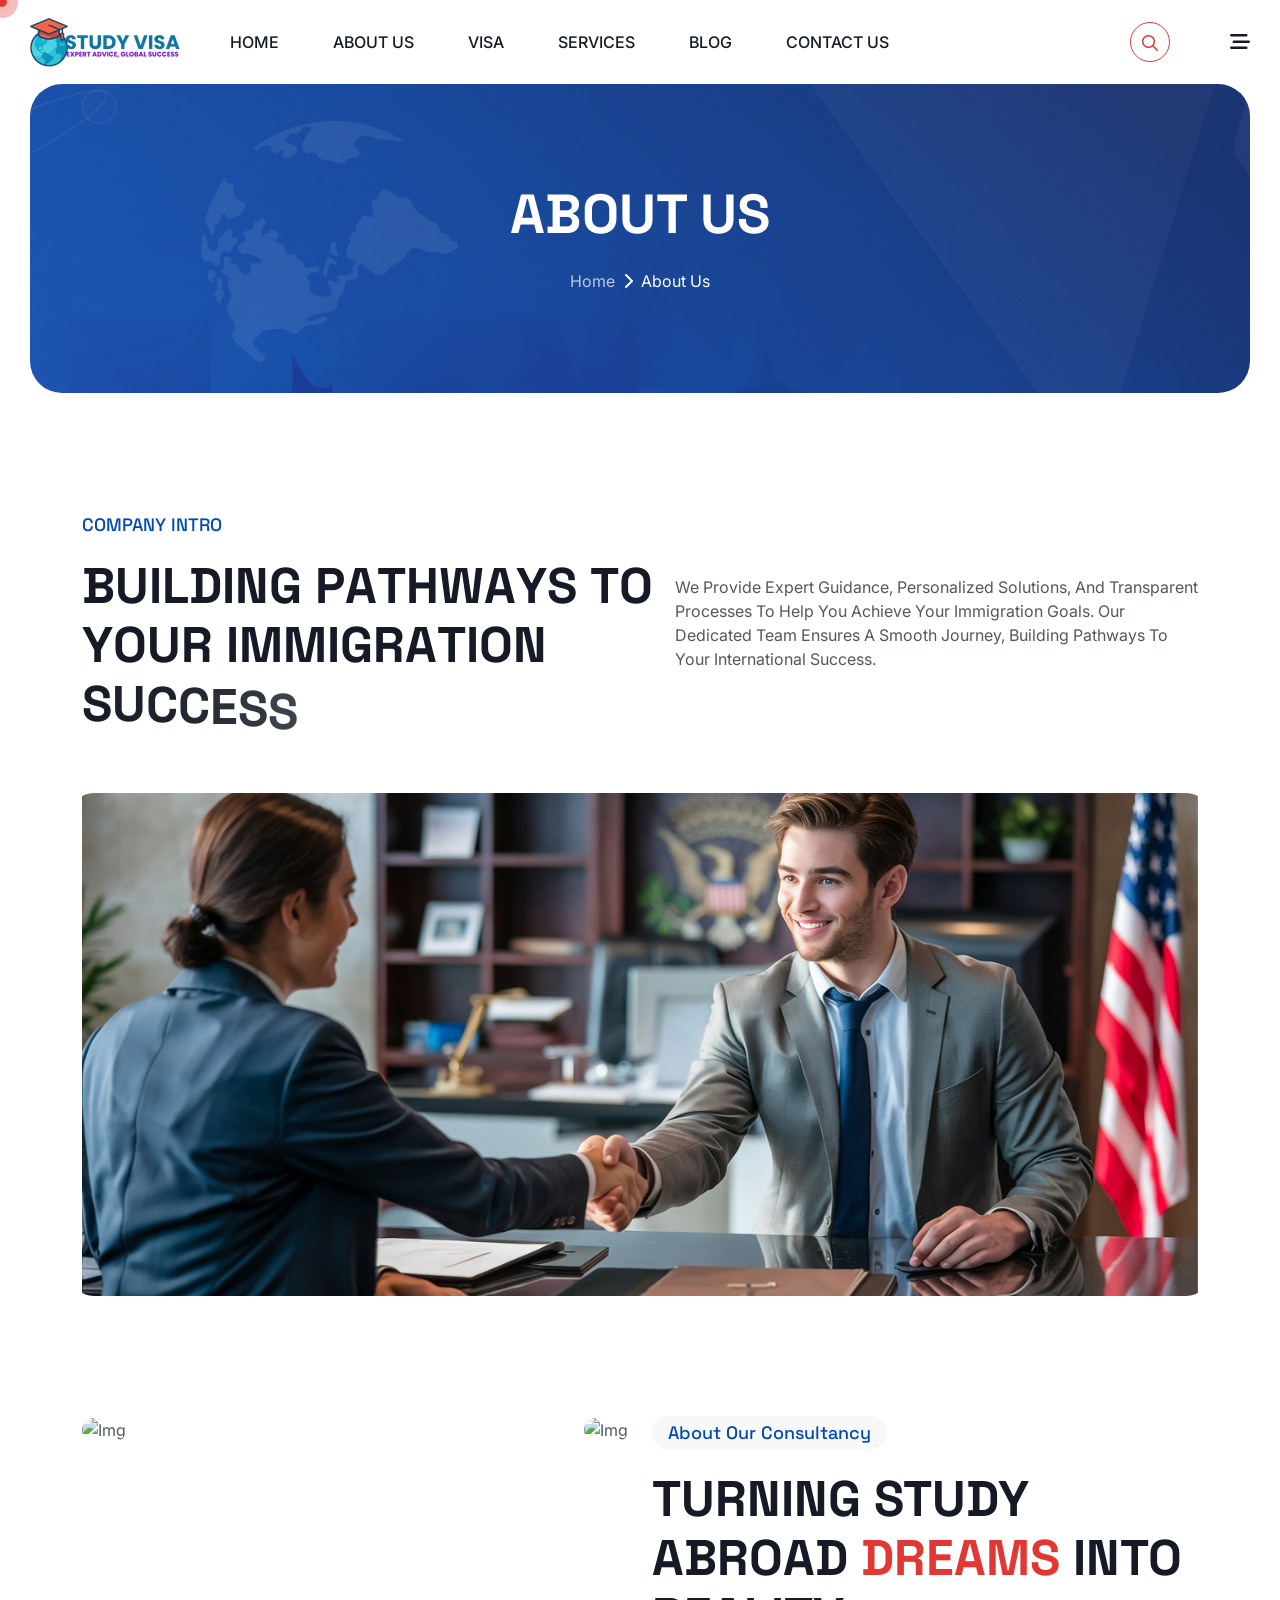
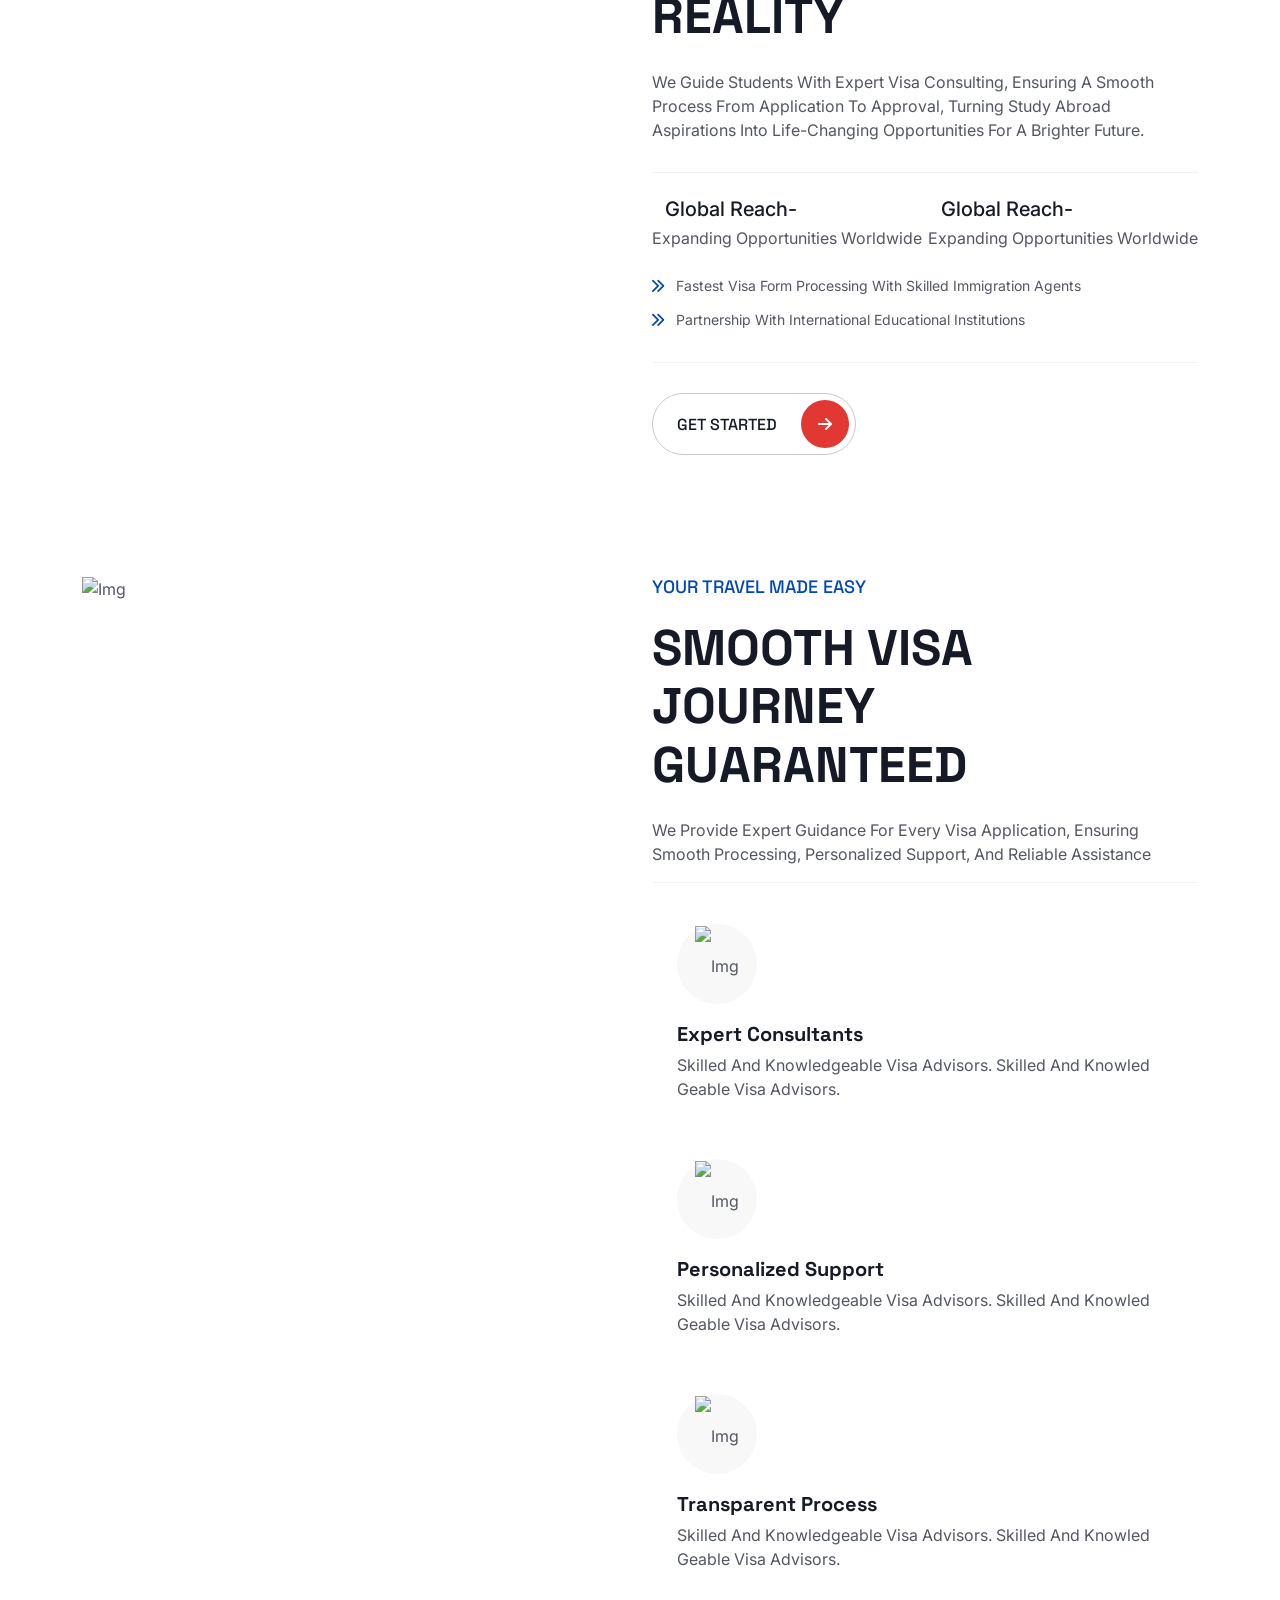
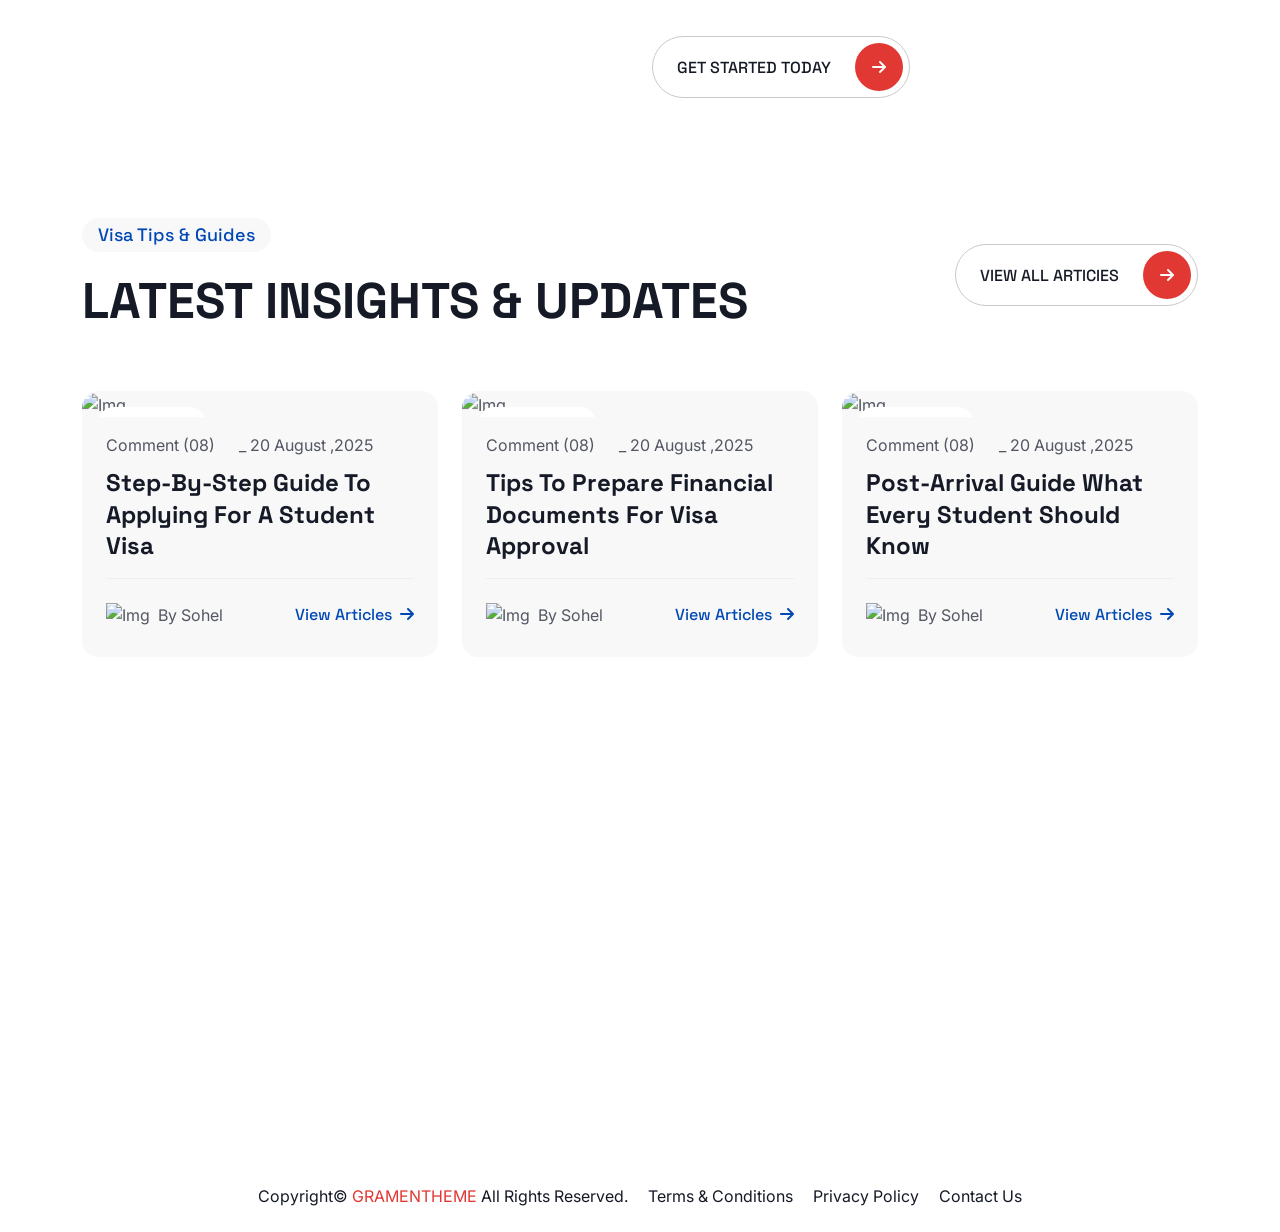
==== about.html @ 323dbd5e "Add files via upload" ====
<!DOCTYPE html>
<html lang="en">
    <!--<< Header Area >>-->
    
<head>
       <!-- ========== Meta Tags ========== -->
        <meta charset="UTF-8">
        <meta http-equiv="X-UA-Compatible" content="IE=edge">
        <meta name="viewport" content="width=device-width, initial-scale=1">
        <meta name="author" content="Gramentheme">
        <meta name="description" content="Visaway – Immigration & Visa Consulting HTML Template">
        <!-- ======== Page title ============ -->
        <title>StudyVisa – Immigration & Visa Consulting</title>
        <!--<< Favcion >>-->
         <link rel="shortcut icon" href="assets/img/favicon.png">
        <!--<< Bootstrap min.css >>-->
        <link rel="stylesheet" href="assets/css/bootstrap.min.css">
        <!--<< All Min Css >>-->
        <link rel="stylesheet" href="assets/css/all.min.css">
        <!--<< Animate.css >>-->
        <link rel="stylesheet" href="assets/css/animate.css">
        <!--<< Magnific Popup.css >>-->
        <link rel="stylesheet" href="assets/css/magnific-popup.css">
        <!--<< MeanMenu.css >>-->
        <link rel="stylesheet" href="assets/css/meanmenu.css">
         <!--<< Odometer.css >>-->
        <link rel="stylesheet" href="assets/css/odometer.css">
        <!--<< Swiper Bundle.css >>-->
        <link rel="stylesheet" href="assets/css/swiper-bundle.min.css">
        <!--<< Nice Select.css >>-->
        <link rel="stylesheet" href="assets/css/nice-select.css">
        <!--<< Main.css >>-->
        <link rel="stylesheet" href="assets/css/main.css">
                            
    </head>
    <body class="smooth-scroll-yes">

       
        <!-- Preloader Start -->
        <div id="preloader" class="preloader">
            <div class="animation-preloader">
                <div class="spinner">                
                </div>
                <div class="txt-loading">
                    <span data-text-preloader="S" class="letters-loading">
                        S
                    </span>
                     <span data-text-preloader="T" class="letters-loading">
                        T
                    </span>
                     <span data-text-preloader="U" class="letters-loading">
                        U
                    </span>
                    <span data-text-preloader="D" class="letters-loading">
                        D
                    </span>
                    <span data-text-preloader="Y" class="letters-loading">
                        Y
                    </span>
                     <span data-text-preloader="V" class="letters-loading">
                        V
                    </span>
                     <span data-text-preloader="I" class="letters-loading">
                        I
                    </span>
                    <span data-text-preloader="S" class="letters-loading">
                        S
                    </span>
                     <span data-text-preloader="A" class="letters-loading">
                        A
                    </span>
                </div>
                <p class="text-center">Loading</p>
            </div>
            <div class="loader">
                <div class="row">
                    <div class="col-3 loader-section section-left">
                        <div class="bg"></div>
                    </div>
                    <div class="col-3 loader-section section-left">
                        <div class="bg"></div>
                    </div>
                    <div class="col-3 loader-section section-right">
                        <div class="bg"></div>
                    </div>
                    <div class="col-3 loader-section section-right">
                        <div class="bg"></div>
                    </div>
                </div>
            </div>
        </div>  

        <!-- GT Back To Top Start -->
        <button id="back-top" class="back-to-top show">
            <i class="fa-regular fa-arrow-up"></i>
        </button>

        <!-- GT MouseCursor Start -->
        <div class="mouseCursor cursor-outer"></div>
        <div class="mouseCursor cursor-inner"></div>

        <!-- Header-Top-Section Start -->
        <div class="header-top-section">
            <div class="container-fluid">
                <div class="header-top-wrapper">
                    <div class="header-left">
                        <ul class="list">
                            <li class="style-2">
                                <span>Help Line</span>
                                <i class="fa-solid fa-phone"></i>
                                <a href="tel:+093783575222">+09 378 357 5222</a>
                            </li>
                            <li>
                                <i class="fa-solid fa-location-dot"></i>
                                69 Street, 5th AvenueLA, United States
                            </li>
                             <li>
                                <i class="fa-solid fa-envelope"></i>
                                <a href="mailto:info@example.com">info@example.com</a>
                            </li>
                        </ul>
                    </div>
                    <div class="header-right">
                        <div class="flag-wrap">
                            <div class="flag">
                               <i class="fa-solid fa-globe"></i>
                            </div>
                            <div class="nice-select" tabindex="0">
                                <span class="current">
                                    English
                                </span>
                                <ul class="list">
                                    <li data-value="1" class="option selected focus">
                                        English
                                    </li>
                                    <li data-value="1" class="option">
                                        Bangla
                                    </li>
                                    <li data-value="1" class="option">
                                        Hindi
                                    </li>
                                </ul>
                            </div>
                        </div>
                        <div class="social-item">
                            <a href="#"><i class="fa-brands fa-linkedin"></i></a>
                            <a href="#"><i class="fa-brands fa-twitter"></i></a>
                            <a href="#"><i class="fa-brands fa-instagram"></i></a>
                            <a href="#"><i class="fa-brands fa-youtube"></i></a>
                        </div>
                    </div>
                </div>
            </div>
        </div>

        <!-- Offcanvas Area Start -->
        <div class="fix-area">
            <div class="offcanvas__info">
                <div class="offcanvas__wrapper">
                    <div class="offcanvas__content">
                        <div class="offcanvas__top mb-5 d-flex justify-content-between align-items-center">
                            <div class="offcanvas__logo">
                                <a href="index.html">
                                    <img src="assets/img/logo/logo.jpg" alt="logo-img">
                                </a>
                            </div>
                            <div class="offcanvas__close">
                                <button>
                                <i class="fas fa-times"></i>
                                </button>
                            </div>
                        </div>
                        <p class="text d-none d-xl-block">
                            Nullam dignissim, ante scelerisque the  is euismod fermentum odio sem semper the is erat, a feugiat leo urna eget eros. Duis Aenean a imperdiet risus.
                        </p>
                        <div class="mobile-menu fix mb-3"></div>
                        <div class="offcanvas__contact d-xl-block">
                            <h4 class="d-xl-block">Contact Info</h4>
                            <ul class="d-xl-block">
                                <li class="d-flex align-items-center">
                                    <div class="offcanvas__contact-icon">
                                        <i class="fal fa-map-marker-alt"></i>
                                    </div>
                                    <div class="offcanvas__contact-text">
                                        <a target="_blank" href="#">Main Street, Melbourne, Australia</a>
                                    </div>
                                </li>
                                <li class="d-flex align-items-center">
                                    <div class="offcanvas__contact-icon mr-15">
                                        <i class="fal fa-envelope"></i>
                                    </div>
                                    <div class="offcanvas__contact-text">
                                        <a href="mailto:info@example.com"><span class="mailto:info@example.com">info@example.com</span></a>
                                    </div>
                                </li>
                                <li class="d-flex align-items-center">
                                    <div class="offcanvas__contact-icon mr-15">
                                        <i class="fal fa-clock"></i>
                                    </div>
                                    <div class="offcanvas__contact-text">
                                        <a target="_blank" href="#">Mod-friday, 09am -05pm</a>
                                    </div>
                                </li>
                                <li class="d-flex align-items-center">
                                    <div class="offcanvas__contact-icon mr-15">
                                        <i class="far fa-phone"></i>
                                    </div>
                                    <div class="offcanvas__contact-text">
                                        <a href="tel:+11002345909">+11002345909</a>
                                    </div>
                                </li>
                            </ul>
                            <div class="social-icon d-flex align-items-center">
                                <a href="#"><i class="fab fa-facebook-f"></i></a>
                                <a href="#"><i class="fab fa-twitter"></i></a>
                                <a href="#"><i class="fab fa-youtube"></i></a>
                                <a href="#"><i class="fab fa-linkedin-in"></i></a>
                            </div>
                        </div>
                    </div>
                </div>
            </div>
        </div>
        <div class="offcanvas__overlay"></div> 
       
        <!-- Header Section Start -->
         <header id="header-sticky" class="header-1">
            <div class="container-fluid">
                <div class="mega-menu-wrapper">
                    <div class="header-main">
                        <div class="header-left">
                            <div class="logo">
                                <a href="index.html" class="header-logo-2">
                                    <img src="assets/img/logo/logo.jpg" alt="logo-img">
                                </a>
                            </div>
                            <div class="mean__menu-wrapper">
                                <div class="main-menu">
                                    <nav id="mobile-menu">
                                        <ul class="top-list">
                                            <li><a href="index.html">HOME</a></li>
                                             <li><a href="about.html">About us</a></li>
                                            <li><a href="visa.html">VISA</a></li>
                                            <li><a href="service.html">Services</a></li>
                                             <li><a href="blog.html">Blog</a></li>
                                             <li><a href="contact.html">contact us</a></li>
                                        </ul>
                                    </nav>
                                </div>
                            </div> 
                        </div>
                        <div class="header-right d-flex align-items-center mt-0">
                            <div class="header-call-item">
                                <a href="#" class="main-header__search search-toggler">
                                <i class="fa-regular fa-magnifying-glass"></i>
                            </a>
                                <a href="contact.html" class="theme-btn">
                                    Apply now
                                    <i class="fa-solid fa-arrow-right"></i>
                                </a>
                                <div class="header__hamburger my-auto">
                                <div class="sidebar__toggle">
                                    <i class="fa-solid fa-bars-staggered"></i>
                                </div>
                            </div>
                            </div>
                        </div>
                    </div>
                </div>
            </div>
        </header> 

        <!-- Search Area Start -->
        <div class="search-popup">
            <div class="search-popup__overlay search-toggler"></div>
            <div class="search-popup__content">
                <form role="search" method="get" class="search-popup__form" action="#">
                    <input type="text" id="search" name="search" placeholder="Search Here...">
                    <button type="submit" aria-label="search submit" class="search-btn">
                        <span><i class="fa-regular fa-magnifying-glass"></i></span>
                    </button>
                </form>
            </div>
        </div>
       
        <!-- Breadcrumb-Wrapper Section Start -->
        <section class="breadcrumb-wrapper fix bg-cover" style="background-image: url(assets/img/inner-page/breadcrumb.jpg);">
            <div class="shape">
                <img src="assets/img/inner-page/shape.png" alt="img">
            </div>
            <div class="container">
                <div class="page-heading">
                    <h1 class="breadcrumb-title">About Us</h1>
                    <ul class="breadcrumb-list">
                        <li>
                            <a href="index.html">Home</a>
                        </li>
                        <li>
                            <i class="fa-solid fa-chevron-right"></i>
                        </li>
                        <li>
                           About Us
                        </li>
                    </ul>
                </div>
            </div>
        </section>

        <!--Choose-us Section3 Start -->
        <section class="intro-section section-padding fix pb-0">
            <div class="container">
                <div class="section-title-area">
                    <div class="section-title">
                    <span class="sub-title-2 wow fadeInUp">Company Intro</span>
                    <h2 class="split-text-right split-text-in-right">
                        Building Pathways to Your Immigration Success
                    </h2>
                </div>
                <p>
                    We provide expert guidance, personalized solutions, and transparent processes to help you achieve your immigration goals. Our dedicated team ensures a smooth journey, building pathways to your international success.
                </p>
                </div>
                <div class="row">
                    <div class="intro-image tp-clip-anim p-relative">
                        <img src="assets/img/inner-page/intro.jpg" alt="img" class="tp-anim-img" data-animate="true">
                    </div>
                </div>
            </div>
        </section>

        <!--About Section Start -->
        <section class="about-section section-padding fix pb-0">
            <div class="top-shape">
                <img src="assets/img/home-1/about/globe.png" alt="img">
            </div>
            <div class="container">
                <div class="about-wrapper">
                    <div class="row g-4">
                        <div class="col-lg-6">
                            <div class="about-image">
                                <img src="assets/img/home-1/about/about-1.jpg" alt="img" class="wow img-custom-anim-left">
                                <div class="about-image-2">
                                    <img src="assets/img/home-1/about/about-02.jpg" alt="img" class="wow img-custom-anim-right">
                                </div>
                                <div class="bg-shape">
                                    <img src="assets/img/home-1/about/Vector.png" alt="img">
                                </div>
                                <div class="plane-shape float-bob-y">
                                    <img src="assets/img/home-1/about/plane.png" alt="img">
                                </div>
                                 <div class="top-shape float-bob-y">
                                    <img src="assets/img/home-1/about/shape.png" alt="img">
                                </div>
                            </div>
                        </div>
                        <div class="col-lg-6">
                            <div class="about-content">
                                <div class="section-title mb-0">
                                    <span class="sub-title wow fadeInUp">About Our Consultancy</span>
                                    <h2 class="split-text-right split-text-in-right">
                                        Turning Study Abroad <span>Dreams</span> Into Reality
                                    </h2>
                                </div>
                                <p class="text wow fadeInUp" data-wow-delay=".3s">
                                    We guide students with expert visa consulting, ensuring a smooth process from application to approval, turning study abroad aspirations into life-changing opportunities for a brighter future.
                                </p>
                                <div class="about-item wow fadeInUp" data-wow-delay=".5s">
                                    <div class="content">
                                        <span><img src="assets/img/home-1/icon/01.svg" alt=""> Global Reach-</span>
                                        <p>Expanding Opportunities Worldwide</p>
                                    </div>
                                    <div class="content">
                                        <span><img src="assets/img/home-1/icon/01.svg" alt=""> Global Reach-</span>
                                        <p>Expanding Opportunities Worldwide</p>
                                    </div>
                                </div>
                                <ul class="list wow fadeInUp" data-wow-delay=".3s">
                                    <li>
                                        <i class="fa-solid fa-chevrons-right"></i>
                                        Fastest Visa form processing with skilled immigration agents
                                    </li>
                                     <li>
                                        <i class="fa-solid fa-chevrons-right"></i>
                                        Partnership with International Educational Institutions
                                    </li>
                                </ul>
                                <a href="about.html" class="theme-btn wow fadeInUp" data-wow-delay=".5s">
                                    Get Started
                                    <i class="fa-solid fa-arrow-right"></i>
                                </a>
                            </div>
                        </div>
                    </div>
                </div>
            </div>
        </section>

        <!-- Choose-us-section-2 Start -->
       <section class="choose-us-section-2 section-padding fix bg-cover" style="background-image: url(assets/img/home-2/feature/bg-shape.png);">
            <div class="container">
                <div class="choose-us-wrapper-2">
                    <div class="row g-4">
                        <div class="col-lg-6">
                            <div class="choose-us-image">
                                <img src="assets/img/home-2/feature/02.png" alt="img">
                            </div>
                        </div>
                        <div class="col-lg-6">
                            <div class="feature-content">
                                 <div class="section-title mb-0">
                                    <span class="sub-title-2 wow fadeInUp">Your Travel Made Easy</span>
                                    <h2 class="split-text-right split-text-in-right">
                                        Smooth Visa Journey Guaranteed
                                    </h2>
                                </div>
                                <p class="text">
                                    We provide expert guidance for every visa application, ensuring smooth processing, personalized support, and reliable assistance 
                                </p>
                                <div class="choose-us-box">
                                    <div class="icon">
                                        <img src="assets/img/home-2/icon/01.png" alt="img">
                                    </div>
                                    <div class="content">
                                        <h5>Expert Consultants</h5>
                                        <p>
                                            Skilled and knowledgeable visa advisors. Skilled and knowled geable visa advisors.
                                        </p>
                                    </div>
                                </div>
                                <div class="choose-us-box">
                                    <div class="icon">
                                        <img src="assets/img/home-2/icon/01.png" alt="img">
                                    </div>
                                    <div class="content">
                                        <h5>Personalized Support</h5>
                                        <p>
                                            Skilled and knowledgeable visa advisors. Skilled and knowled geable visa advisors.
                                        </p>
                                    </div>
                                </div>
                                <div class="choose-us-box">
                                    <div class="icon">
                                        <img src="assets/img/home-2/icon/01.png" alt="img">
                                    </div>
                                    <div class="content">
                                        <h5>Transparent Process</h5>
                                        <p>
                                            Skilled and knowledgeable visa advisors. Skilled and knowled geable visa advisors.
                                        </p>
                                    </div>
                                </div>
                                 <a href="contact.html" class="theme-btn">
                                    Get Started Today
                                    <i class="fa-solid fa-arrow-right"></i>
                                </a>
                            </div>
                        </div>
                    </div>
                </div>
            </div>
       </section>

        <!--News Section Start -->
        <section class="news-section section-padding fix pt-0">
            <div class="container">
                <div class="section-title-area">
                    <div class="section-title">
                        <span class="sub-title">Visa Tips & Guides</span>
                        <h2 class="split-text-right split-text-in-right">
                           Latest Insights & Updates
                        </h2>
                    </div>
                    <a href="news.html" class="theme-btn">
                        view all articies
                        <i class="fa-solid fa-arrow-right"></i>
                    </a>
                </div>
                <div class="row">
                    <div class="col-xl-4 col-lg-6 col-md-6">
                        <div class="news-card-item">
                            <div class="news-image">
                                <img src="assets/img/home-1/news/news-1.jpg" alt="img">
                                <span>Student Visa</span>
                                <div class="news-layer-wrapper">
                                    <div class="news-layer-image" style="background-image: url('assets/img/home-1/news/news-1.jpg');"></div>
                                    <div class="news-layer-image" style="background-image: url('assets/img/home-1/news/news-1.jpg');"></div>
                                    <div class="news-layer-image" style="background-image: url('assets/img/home-1/news/news-1.jpg');"></div>
                                    <div class="news-layer-image" style="background-image: url('assets/img/home-1/news/news-1.jpg');"></div>
                                </div>
                            </div>
                            <div class="news-content">
                                <div class="list">
                                    <span>Comment (08)</span>
                                    <span>_ 20 August ,2025</span>
                                </div>
                                <h3>
                                    <a href="news-details.html">
                                        Step-by-Step Guide to Applying for a Student Visa
                                    </a>
                                </h3>
                                <div class="news-bottom">
                                    <div class="info-item">
                                        <img src="assets/img/home-1/news/client.png" alt="img">
                                        <span>By Sohel</span>
                                    </div>
                                    <a href="news-details.html" class="link-btn">View Articles<i class="fa-solid fa-arrow-right"></i></a>
                                </div>
                            </div>
                        </div>
                    </div>
                    <div class="col-xl-4 col-lg-6 col-md-6">
                        <div class="news-card-item">
                            <div class="news-image">
                                <img src="assets/img/home-1/news/news-2.jpg" alt="img">
                                <span>IELTS / TOEFL</span>
                                <div class="news-layer-wrapper">
                                    <div class="news-layer-image" style="background-image: url('assets/img/home-1/news/news-2.jpg');"></div>
                                    <div class="news-layer-image" style="background-image: url('assets/img/home-1/news/news-2.jpg');"></div>
                                    <div class="news-layer-image" style="background-image: url('assets/img/home-1/news/news-2.jpg');"></div>
                                    <div class="news-layer-image" style="background-image: url('assets/img/home-1/news/news-2.jpg');"></div>
                                </div>
                            </div>
                            <div class="news-content">
                                <div class="list">
                                    <span>Comment (08)</span>
                                    <span>_ 20 August ,2025</span>
                                </div>
                                <h3>
                                    <a href="news-details.html">
                                        Tips to Prepare Financial Documents for Visa Approval
                                    </a>
                                </h3>
                                <div class="news-bottom">
                                    <div class="info-item">
                                        <img src="assets/img/home-1/news/client.png" alt="img">
                                        <span>By Sohel</span>
                                    </div>
                                    <a href="news-details.html" class="link-btn">View Articles<i class="fa-solid fa-arrow-right"></i></a>
                                </div>
                            </div>
                        </div>
                    </div>
                     <div class="col-xl-4 col-lg-6 col-md-6">
                        <div class="news-card-item">
                            <div class="news-image">
                                <img src="assets/img/home-1/news/news-3.jpg" alt="img">
                                <span>Study Abroad</span>
                                <div class="news-layer-wrapper">
                                    <div class="news-layer-image" style="background-image: url('assets/img/home-1/news/news-3.jpg');"></div>
                                    <div class="news-layer-image" style="background-image: url('assets/img/home-1/news/news-3.jpg');"></div>
                                    <div class="news-layer-image" style="background-image: url('assets/img/home-1/news/news-3.jpg');"></div>
                                    <div class="news-layer-image" style="background-image: url('assets/img/home-1/news/news-3.jpg');"></div>
                                </div>
                            </div>
                            <div class="news-content">
                                <div class="list">
                                    <span>Comment (08)</span>
                                    <span>_ 20 August ,2025</span>
                                </div>
                                <h3>
                                    <a href="news-details.html">
                                        Post-Arrival Guide What Every Student Should Know
                                    </a>
                                </h3>
                                <div class="news-bottom">
                                    <div class="info-item">
                                        <img src="assets/img/home-1/news/client.png" alt="img">
                                        <span>By Sohel</span>
                                    </div>
                                    <a href="news-details.html" class="link-btn">View Articles<i class="fa-solid fa-arrow-right"></i></a>
                                </div>
                            </div>
                        </div>
                    </div>
                </div>
            </div>
        </section>

         <!--Footer Section Start -->
        <footer class="footer-section fix bg-cover" style="background-image: url(assets/img/home-1/footer-bg.jpg);">
            <div class="container">
                <div class="footer-wrapper">
                    <div class="row">
                        <div class="col-xl-12">
                            <div class="footer-item">
                                <h2>
                                    <a href="tel:+16336547896">+163 3654 7896</a>
                                </h2>
                                <h2 class="text">69 Street, 5th AvenueLA, United States</h2>
                                <div class="footer-list-item">
                                    <a href="index.html">
                                        <img src="assets/img/logo/white-logo.png" alt="img">
                                    </a>
                                    <ul class="footer-list">
                                        <li>
                                            <a href="index.html">Home</a>
                                        </li>
                                        <li>
                                            <a href="about.html">About Us</a>
                                        </li>
                                        <li>
                                            <a href="country-details.html">Visa</a>
                                        </li>
                                        <li>
                                            <a href="news-details.html">Pages</a>
                                        </li>
                                        <li>
                                            <a href="news.html">Article</a>
                                        </li>
                                        <li>
                                            <a href="contact.html">Contact Us</a>
                                        </li>
                                    </ul>
                                    <div class="social-icon">
                                        <a href="#"><i class="fa-brands fa-twitter"></i></a>
                                        <a href="#"><i class="fa-brands fa-instagram"></i></a>
                                        <a href="#"><i class="fa-brands fa-linkedin"></i></a>
                                        <a href="#"><i class="fa-brands fa-youtube"></i></a>
                                    </div>
                                </div>
                            </div>
                        </div>
                    </div>
                </div>
            </div>
        </footer>

        <!--Footer-Bottom Section Start -->
        <div class="footer-bottom">
            <div class="container">
                <div class="footer-wrapper">
                    <p>
                        Copyright© <span>GRAMENTHEME</span> All Rights Reserved.
                    </p>
                    <ul class="bottom-list">
                        <li>
                            <a href="contact.html">Terms & Conditions</a>
                        </li>
                        <li>
                            <a href="contact.html">Privacy Policy</a>
                        </li>
                        <li>
                            <a href="contact.html">Contact Us</a>
                        </li>
                    </ul>
                </div>
            </div>
        </div>


        <!--<< All JS Plugins >>-->
        <script src="assets/js/jquery-3.7.1.min.js"></script>
        <!--<< Viewport Js >>-->
        <script src="assets/js/viewport.jquery.js"></script>
        <!--<< Bootstrap Js >>-->
        <script src="assets/js/bootstrap.bundle.min.js"></script>
        <!--<< nice-selec Js >>-->
        <script src="assets/js/jquery.nice-select.min.js"></script>
        <!--<< Waypoints Js >>-->
        <script src="assets/js/jquery.waypoints.js"></script>
         <!--<< Odometer Js >>-->
        <script src="assets/js/odometer.min.js"></script>
        <!--<< Swiper Slider Js >>-->
        <script src="assets/js/swiper-bundle.min.js"></script>
        <!--<< MeanMenu Js >>-->
        <script src="assets/js/jquery.meanmenu.min.js"></script>
        <!--<< Magnific Popup Js >>-->
        <script src="assets/js/jquery.magnific-popup.min.js"></script>
        <!--<< Wow Animation Js >>-->
        <script src="assets/js/wow.min.js"></script>
         <!--<< circle-progress Js >>-->
        <script src="assets/js/circle-progress.js"></script>
        <!--<< Wow gsap Js >>-->
        <script src="assets/js/gsap.js"></script>
         <!--<< Wow lenis.min. Js >>-->
         <script src="assets/js/lenis.min.js"></script>
         <!--<< Wow ScrollTrigger.min. Js >>-->
         <script src="assets/js/ScrollTrigger.min.js"></script>
         <!--<< Wow SplitText.min. Js >>-->
         <script src="assets/js/SplitText.min.js"></script>
        <!--<< Main.js >>-->
        <script src="assets/js/main.js"></script>
    </body>

</html>
---- assets/css/main.css ----
@charset "UTF-8";
/*
Theme Name: Visaway 
Author: Gramentheme
Author URI: https://themeforest.net/user/Gramentheme/portfolio
Description: Visaway – Immigration & Visa Consulting HTML Template
Service Html Template 
Version: 1.0.0
*/
/*CSS Table Of Content Ends Here*/
/*
--------------------------------------------------------------
[Table of Contents]
--------------------------------------------------------------
01. Variables & Mixins
02. Typography
03. Buttons
04. About 
05. Animation 
06. Brand 
07. Contact
08. Cta
09. Faq
10. Feature
11. Footer
12. Header
13. Helping
14. Hero
15. Marquee
16. Meanmenu
17. News
18. Preloader
19. Pricing
20. Section
21. Service
22. Testimonial
23. Visa


--------------------------------------------------------------
*/
@import url("https://fonts.googleapis.com/css2?family=Space+Grotesk:wght@300..700&amp;display=swap");
@import url("https://fonts.googleapis.com/css2?family=Inter:ital,opsz,wght@0,14..32,100..900;1,14..32,100..900&amp;display=swap");
:root {
  --body: #fff;
  --black: #000;
  --white: #fff;
  --theme: #E13833;
  --theme-2: #0048B4;
  --header: #151A26;
  --text: #535761;
  --text-2: #0B4E3D;
  --border: #C9C9C9;
  --border-2: #CBCCCF;
  --bg: #F8F8F9;
  --bg-2: #153888;
  --box-shadow: 0px 1px 14px 0px rgba(0, 0, 0, 0.13);
}

.theme-btn {
  background: transparent;
  color: var(--header);
  display: inline-block;
  font-size: 16px;
  font-weight: 500;
  padding: 6px 6px 6px 24px;
  border-radius: 55px;
  line-height: 1;
  text-transform: uppercase;
  -webkit-transition: all 0.3s ease-in-out;
  transition: all 0.3s ease-in-out;
  position: relative;
  z-index: 1;
  font-family: "Space Grotesk", sans-serif;
  border: 1px solid var(--border);
}
@media (max-width: 575px) {
  .theme-btn {
    padding: 2px 4px 2px 24px;
  }
}
.theme-btn i {
  width: 48px;
  height: 48px;
  line-height: 48px;
  text-align: center;
  background-color: var(--theme);
  color: var(--white);
  margin-left: 20px;
  transition: all 0.4s ease-in-out;
  border-radius: 50%;
}
.theme-btn:hover {
  background-color: var(--theme);
  color: var(--white);
}
.theme-btn:hover i {
  background-color: var(--white);
  color: var(--header);
}

.link-btn {
  color: var(--theme-2);
  text-transform: capitalize;
  font-weight: 500;
  font-family: "Space Grotesk", sans-serif;
}
.link-btn i {
  margin-left: 8px;
}
.link-btn:hover {
  color: var(--theme);
}

/* --------------------------------------------
    Template Default Fonts & Fonts Styles
 ---------------------------------------------- */
body {
  font-family: "Inter", sans-serif;
  font-size: 16px;
  font-weight: 400;
  line-height: 24px;
  color: var(--text);
  background-color: var(--white);
  padding: 0;
  margin: 0;
  overflow-x: hidden;
  text-transform: capitalize;
}

ul {
  padding: 0;
  margin: 0;
  list-style: none;
}

button {
  border: none;
  background-color: transparent;
  padding: 0;
}

input:focus {
  color: var(--white);
  outline: none;
}

input {
  color: var(--white);
}

h1,
h2,
h3,
h4,
h5,
h6 {
  font-family: "Space Grotesk", serif;
  margin: 0px;
  padding: 0;
  color: var(--header);
  transition: all 0.4s ease-in-out;
  text-transform: capitalize;
}

h1 {
  font-size: 72px;
  font-weight: 700;
  line-height: 111%;
}
@media (max-width: 1899px) {
  h1 {
    font-size: 70px;
  }
}
@media (max-width: 1600px) {
  h1 {
    font-size: 60px;
  }
}
@media (max-width: 1399px) {
  h1 {
    font-size: 55px;
  }
}
@media (max-width: 1199px) {
  h1 {
    font-size: 40px;
  }
}
@media (max-width: 991px) {
  h1 {
    font-size: 40px;
  }
}
@media (max-width: 767px) {
  h1 {
    font-size: 32px;
  }
}
@media (max-width: 575px) {
  h1 {
    font-size: 28px;
  }
}

h2 {
  font-size: 48px;
  font-weight: 700;
  line-height: 117%;
}
@media (max-width: 1399px) {
  h2 {
    font-size: 50px;
  }
}
@media (max-width: 1199px) {
  h2 {
    font-size: 38px;
  }
}
@media (max-width: 991px) {
  h2 {
    font-size: 38px;
  }
}
@media (max-width: 767px) {
  h2 {
    font-size: 35px;
  }
}
@media (max-width: 575px) {
  h2 {
    font-size: 30px;
  }
}
@media (max-width: 470px) {
  h2 {
    font-size: 25px;
  }
}

h3 {
  font-size: 24px;
  font-weight: 700;
  line-height: 133%;
}
@media (max-width: 1199px) {
  h3 {
    font-size: 20px;
  }
}

h4 {
  font-size: 22px;
  font-weight: 700;
  line-height: 141%;
}
@media (max-width: 1199px) {
  h4 {
    font-size: 20px;
  }
}

h5 {
  font-size: 20px;
  font-weight: 700;
  line-height: 140%;
}

h6 {
  font-size: 16px;
  font-weight: 600;
}

a {
  text-decoration: none;
  outline: none !important;
  cursor: pointer;
  color: var(--header);
  transition: all 0.4s ease-in-out;
}

p {
  margin: 0px;
  transition: all 0.4s ease-in-out;
}

span {
  margin: 0px;
}

.about-wrapper .about-image {
  max-width: 375px;
  position: relative;
  z-index: 9;
}
@media (max-width: 1399px) {
  .about-wrapper .about-image {
    max-width: initial;
  }
}
.about-wrapper .about-image img {
  width: 100%;
  height: 100%;
  border-radius: 16px;
}
.about-wrapper .about-image .about-image-2 {
  position: absolute;
  bottom: -170px;
  right: -238px;
}
@media (max-width: 1399px) {
  .about-wrapper .about-image .about-image-2 {
    max-width: 250px;
    right: 0;
    bottom: 0;
  }
}
.about-wrapper .about-image .bg-shape {
  position: absolute;
  z-index: -1;
  top: 0;
  left: 0;
  right: 0;
}
@media (max-width: 1399px) {
  .about-wrapper .about-image .bg-shape {
    display: none;
  }
}
.about-wrapper .about-image .bg-shape img {
  width: initial;
  height: initial;
}
.about-wrapper .about-image .plane-shape {
  position: absolute;
  left: -38px;
  bottom: -163px;
  z-index: -1;
}
@media (max-width: 1399px) {
  .about-wrapper .about-image .plane-shape {
    display: none;
  }
}
.about-wrapper .about-image .plane-shape img {
  width: initial;
  height: initial;
}
.about-wrapper .about-image .top-shape {
  position: absolute;
  right: -200px;
  top: 0;
}
@media (max-width: 1399px) {
  .about-wrapper .about-image .top-shape {
    display: none;
  }
}
.about-wrapper .about-image .top-shape img {
  width: initial;
  height: initial;
}
.about-wrapper .about-content .text {
  margin-top: 24px;
  padding-left: 40px;
  border-left: 3px solid var(--border-2);
  margin-bottom: 30px;
}
@media (max-width: 1399px) {
  .about-wrapper .about-content .text {
    border-left: none;
    padding-left: 0;
  }
}
.about-wrapper .about-content .about-item {
  display: flex;
  align-items: center;
  justify-content: space-between;
  border-top: 1px solid rgba(203, 204, 207, 0.24);
  padding-top: 24px;
}
@media (max-width: 991px) {
  .about-wrapper .about-content .about-item {
    flex-wrap: wrap;
    gap: 30px;
  }
}
.about-wrapper .about-content .about-item .content span {
  font-size: 20px;
  font-weight: 500;
  color: var(--header);
  display: inline-block;
  margin-bottom: 5px;
}
.about-wrapper .about-content .about-item .content span img {
  margin-right: 8px;
}
.about-wrapper .about-content .list {
  border-bottom: 1px solid rgba(203, 204, 207, 0.24);
  padding: 24px 0 32px;
  margin-bottom: 48px;
}
@media (max-width: 1399px) {
  .about-wrapper .about-content .list {
    margin-bottom: 30px;
    padding: 24px 0 30px;
  }
}
.about-wrapper .about-content .list li:not(:last-child) {
  margin-bottom: 10px;
}
@media (max-width: 1399px) {
  .about-wrapper .about-content .list li {
    font-size: 14px;
  }
}
.about-wrapper .about-content .list li i {
  color: var(--theme-2);
  margin-right: 8px;
}

.about-section {
  position: relative;
  z-index: 9;
}
.about-section .top-shape {
  position: absolute;
  right: 0;
  top: -50px;
  z-index: -1;
}
@media (max-width: 1399px) {
  .about-section .top-shape {
    display: none;
  }
}

.about-wrapper-3 .about-content .text {
  margin-top: 20px;
  max-width: 616px;
  border-bottom: 1px solid rgba(203, 204, 207, 0.24);
  padding-bottom: 24px;
  margin-bottom: 30px;
}
.about-wrapper-3 .about-content .about-list-item {
  display: flex;
  gap: 32px;
}
@media (max-width: 1399px) {
  .about-wrapper-3 .about-content .about-list-item {
    flex-wrap: wrap;
    gap: 25px;
  }
}
.about-wrapper-3 .about-content .about-list-item .loading-box {
  height: 256px;
  width: 214px;
  border-radius: 16px;
  position: relative;
  text-align: center;
}
.about-wrapper-3 .about-content .about-list-item .loading-box .loading-boxs {
  height: 200px;
  width: 200px;
  display: flex;
  align-items: center;
  justify-content: center;
  background: #0a4ebd;
  border-radius: 16px;
}
.about-wrapper-3 .about-content .about-list-item .loading-box .loading-boxs .circle-bar {
  position: relative;
}
.about-wrapper-3 .about-content .about-list-item .loading-box .loading-boxs .circle-bar strong {
  position: absolute;
  top: 50%;
  left: 50%;
  transform: translate(-50%, -50%);
  font-size: 28px;
  font-weight: bold;
  color: var(--white);
}
.about-wrapper-3 .about-content .about-list-item .loading-box h6 {
  color: var(--white);
  font-weight: 500;
  font-size: 14px;
}
.about-wrapper-3 .about-content .about-list-item .list-item .list {
  margin-bottom: 48px;
}
.about-wrapper-3 .about-content .about-list-item .list-item .list li {
  font-size: 18px;
  font-weight: 500;
  color: var(--header);
  font-family: "Space Grotesk", serif;
}
@media (max-width: 1399px) {
  .about-wrapper-3 .about-content .about-list-item .list-item .list li {
    font-size: 16px;
  }
}
.about-wrapper-3 .about-content .about-list-item .list-item .list li:not(:last-child) {
  margin-bottom: 15px;
}
.about-wrapper-3 .about-content .about-list-item .list-item .list li i {
  margin-right: 8px;
  color: var(--theme-2);
}
.about-wrapper-3 .about-image img {
  width: 100%;
  height: 100%;
  border-radius: 8px;
}
.about-wrapper-3 .about-image.tp-clip-anim {
  width: 100%;
  display: grid;
  align-items: center;
  justify-items: center;
  overflow: hidden;
  position: relative;
}
.about-wrapper-3 .about-image.tp-clip-anim .tp-anim-img {
  opacity: 0;
  width: 100%;
  height: 100%;
}
.about-wrapper-3 .about-image.tp-clip-anim .mask {
  background-size: cover;
  background-position: center;
  transform: scale(1.005);
}
.about-wrapper-3 .about-image.tp-clip-anim > * {
  grid-area: 1/1/2/2;
  width: 100%;
  height: 100%;
  max-height: 100%;
}

@-webkit-keyframes rippleOne {
  70% {
    -webkit-box-shadow: 0 0 0 40px rgba(244, 68, 56, 0);
    box-shadow: 0 0 0 40px rgba(244, 68, 56, 0);
  }
  100% {
    -webkit-box-shadow: 0 0 0 0 rgba(244, 68, 56, 0);
    box-shadow: 0 0 0 0 rgba(244, 68, 56, 0);
  }
}
@keyframes rippleOne {
  70% {
    -webkit-box-shadow: 0 0 0 40px rgba(244, 68, 56, 0);
    box-shadow: 0 0 0 40px rgba(244, 68, 56, 0);
  }
  100% {
    -webkit-box-shadow: 0 0 0 0 rgba(244, 68, 56, 0);
    box-shadow: 0 0 0 0 rgba(244, 68, 56, 0);
  }
}
@keyframes cir36 {
  100% {
    transform: rotate(360deg);
  }
}
@keyframes rounded {
  50% {
    transform: rotate(15deg);
  }
}
@keyframes up-down {
  0% {
    transform: translateY(10px);
  }
  100% {
    transform: translateY(-10px);
  }
}
@-webkit-keyframes spinner {
  to {
    -webkit-transform: rotateZ(360deg);
    transform: rotateZ(360deg);
  }
}
@keyframes spinner {
  to {
    -webkit-transform: rotateZ(360deg);
    transform: rotateZ(360deg);
  }
}
@-webkit-keyframes letters-loading {
  0%, 75%, 100% {
    opacity: 0;
    transform: rotateY(-90deg);
  }
  25%, 50% {
    opacity: 1;
    transform: rotateY(0deg);
  }
}
@keyframes letters-loading {
  0%, 75%, 100% {
    opacity: 0;
    transform: rotateY(-90deg);
  }
  25%, 50% {
    opacity: 1;
    transform: rotateY(0deg);
  }
}
@keyframes loaderspin {
  0% {
    transform: translate(-50%, -50%) rotate(0deg);
  }
  100% {
    transform: translate(-50%, -50%) rotate(360deg);
  }
}
@keyframes tpswing {
  0% {
    -webkit-transform: rotate(20deg);
    -ms-transform: rotate(20deg);
    transform: rotate(20deg);
  }
  100% {
    -webkit-transform: rotate(0deg);
    -ms-transform: rotate(0deg);
    transform: rotate(0deg);
  }
}
@keyframes width {
  0% {
    width: 0%;
  }
  100% {
    width: 100%;
  }
}
@-webkit-keyframes width {
  0% {
    width: 0%;
  }
  100% {
    width: 100%;
  }
}
@-webkit-keyframes loaderspin {
  0% {
    transform: translate(-50%, -50%) rotate(0deg);
  }
  100% {
    transform: translate(-50%, -50%) rotate(360deg);
  }
}
@keyframes loaderpulse {
  0% {
    transform: scale(1);
  }
  100% {
    transform: scale(1.2);
  }
}
@keyframes rounded {
  50% {
    transform: rotate(20deg);
  }
}
@keyframes cir36 {
  100% {
    transform: rotate(360deg);
  }
}
.float-bob-y {
  -webkit-animation-name: float-bob-y;
  animation-name: float-bob-y;
  -webkit-animation-duration: 3s;
  animation-duration: 3s;
  -webkit-animation-iteration-count: infinite;
  animation-iteration-count: infinite;
  -webkit-animation-timing-function: linear;
  animation-timing-function: linear;
}

@-webkit-keyframes float-bob-y {
  0% {
    -webkit-transform: translateY(-30px);
    transform: translateY(-30px);
  }
  50% {
    -webkit-transform: translateY(-10px);
    transform: translateY(-10px);
  }
  100% {
    -webkit-transform: translateY(-30px);
    transform: translateY(-30px);
  }
}
@keyframes float-bob-y {
  0% {
    -webkit-transform: translateY(-30px);
    transform: translateY(-30px);
  }
  50% {
    -webkit-transform: translateY(-10px);
    transform: translateY(-10px);
  }
  100% {
    -webkit-transform: translateY(-30px);
    transform: translateY(-30px);
  }
}
.float-bob-x {
  -webkit-animation-name: float-bob-x;
  animation-name: float-bob-x;
  -webkit-animation-duration: 3s;
  animation-duration: 3s;
  -webkit-animation-iteration-count: infinite;
  animation-iteration-count: infinite;
  -webkit-animation-timing-function: linear;
  animation-timing-function: linear;
}

@-webkit-keyframes float-bob-x {
  0% {
    -webkit-transform: translateX(0px);
    transform: translateX(30px);
  }
  50% {
    -webkit-transform: translateX(10px);
    transform: translateX(10px);
  }
  100% {
    -webkit-transform: translateX(30px);
    transform: translateX(30px);
  }
}
@keyframes float-bob-x {
  0% {
    -webkit-transform: translateX(30px);
    transform: translateX(30px);
  }
  50% {
    -webkit-transform: translateX(10px);
    transform: translateX(10px);
  }
  100% {
    -webkit-transform: translateX(30px);
    transform: translateX(30px);
  }
}
@keyframes bounce-x {
  0% {
    -webkit-transform: translateX(0);
    transform: translateX(0);
  }
  50% {
    -webkit-transform: translateX(30px);
    transform: translateX(30px);
  }
  100% {
    -webkit-transform: translateX(0);
    transform: translateX(0);
  }
}
.bounce-x {
  -webkit-animation: bounce-x 7s infinite linear;
  animation: bounce-x 7s infinite linear;
}

@keyframes criss-cross-left {
  0% {
    left: -20px;
  }
  50% {
    left: 50%;
    width: 20px;
    height: 20px;
  }
  100% {
    left: 50%;
    width: 375px;
    height: 375px;
  }
}
@keyframes criss-cross-right {
  0% {
    right: -20px;
  }
  50% {
    right: 50%;
    width: 20px;
    height: 20px;
  }
  100% {
    right: 50%;
    width: 375px;
    height: 375px;
  }
}
@keyframes rotated2 {
  0% {
    transform: rotate(0);
  }
  100% {
    transform: rotate(-360deg);
  }
}
@keyframes wave {
  0% {
    transform: translateX(0);
  }
  50% {
    transform: translateX(-25%);
  }
  100% {
    transform: translateX(-50%);
  }
}
@keyframes zoom {
  0% {
    transform: scale(0.5);
  }
  50% {
    transform: scale(1);
  }
  100% {
    transform: scale(0.5);
  }
}
@keyframes translateY2 {
  0% {
    -webkit-transform: translateY(-30px);
    -moz-transform: translateY(-30px);
    -ms-transform: translateY(-30px);
    -o-transform: translateY(-30px);
    transform: translateY(-30px);
  }
  100% {
    -webkit-transform: translateY(20px);
    -moz-transform: translateY(20px);
    -ms-transform: translateY(20px);
    -o-transform: translateY(20px);
    transform: translateY(20px);
  }
}
@keyframes translateX2 {
  0% {
    -webkit-transform: translateX(-30px);
    -moz-transform: translateX(-30px);
    -ms-transform: translateX(-30px);
    -o-transform: translateX(-30px);
    transform: translateX(-30px);
  }
  100% {
    -webkit-transform: translatXY(20px);
    -moz-transform: translateX(20px);
    -ms-transform: translateX(20px);
    -o-transform: translateX(20px);
    transform: translateX(20px);
  }
}
@keyframes moving {
  0% {
    transform: translatey(0px);
  }
  20% {
    transform: translateX(-50px);
  }
  50% {
    transform: translatey(-40px);
  }
  100% {
    transform: translatey(0px);
  }
}
/*img-animation**********************/
.img-custom-anim-right {
  animation: img-anim-right 1.3s forwards cubic-bezier(0.645, 0.045, 0.355, 1) 0.4s;
  opacity: 0;
}

@keyframes img-anim-right {
  0% {
    transform: translateX(5%);
    clip-path: inset(0 0 0 100%);
    opacity: 0;
  }
  100% {
    transform: translateX(0);
    clip-path: inset(0 0 0 0);
    opacity: 1;
  }
}
.img-custom-anim-left {
  animation: img-anim-left 1.3s forwards cubic-bezier(0.645, 0.045, 0.355, 1) 0.4s;
  opacity: 0;
}

@keyframes img-anim-left {
  0% {
    transform: translateX(-5%);
    clip-path: inset(0 100% 0 0);
    opacity: 0;
  }
  100% {
    transform: translateX(0);
    clip-path: inset(0 0 0 0);
    opacity: 1;
  }
}
.img-custom-anim-top {
  animation: img-anim-top 1.3s forwards cubic-bezier(0.645, 0.045, 0.355, 1);
  opacity: 0;
}

@keyframes img-anim-top {
  0% {
    transform: translateY(-5%);
    clip-path: inset(0 0 100% 0);
    opacity: 0;
  }
  100% {
    transform: translateY(0);
    clip-path: inset(0 0 0 0);
    opacity: 1;
  }
}
@keyframes slideInLeft {
  to {
    opacity: 1;
    transform: translateX(0);
  }
}
@keyframes slideInRight {
  to {
    opacity: 1;
    transform: translateX(0);
  }
}
@keyframes shine {
  0% {
    left: -100%;
  }
  50% {
    left: 100%;
  }
  100% {
    left: 100%;
  }
}
.animation-infinite {
  animation: ShapeAnim 80s linear infinite;
  height: 30px;
  width: 100%;
  background-repeat: repeat;
  overflow: hidden;
}

.img-custom-anim-bottom {
  animation: img-anim-bottom 1.3s forwards cubic-bezier(0.645, 0.045, 0.355, 1);
  opacity: 0;
}

@keyframes img-anim-bottom {
  0% {
    transform: translateY(5%);
    clip-path: inset(100% 0 0 0);
    opacity: 0;
  }
  100% {
    transform: translateY(0);
    clip-path: inset(0 0 0 0);
    opacity: 1;
  }
}
@keyframes sparkle {
  0% {
    opacity: 0;
    transform: scale(0.5);
  }
  50% {
    opacity: 1;
    transform: scale(1.5);
  }
  100% {
    opacity: 0;
    transform: scale(0.5);
  }
}
@keyframes borderAnim {
  0% {
    width: 0;
  }
  100% {
    width: 44px;
  }
}
@keyframes slideInLeft {
  to {
    opacity: 1;
    transform: translateX(0);
  }
}
@keyframes slideInRight {
  to {
    opacity: 1;
    transform: translateX(0);
  }
}
@keyframes shine {
  0% {
    left: -100%;
  }
  50% {
    left: 100%;
  }
  100% {
    left: 100%;
  }
}
@keyframes strokeColorChange1 {
  0% {
    -webkit-text-stroke-color: rgba(202, 210, 210, 0.1);
  }
  25% {
    -webkit-text-stroke-color: rgba(202, 210, 210, 0.1);
  }
  50% {
    -webkit-text-stroke-color: rgba(194, 223, 147, 0.1);
  }
  75% {
    -webkit-text-stroke-color: rgba(227, 87, 43, 0.1);
  }
  100% {
    -webkit-text-stroke-color: rgba(194, 223, 147, 0.1);
  }
}
@keyframes shake {
  0%, 100% {
    -webkit-transform: translateX(0);
    -ms-transform: translateX(0);
    transform: translateX(0);
  }
  10%, 30%, 50%, 70%, 90% {
    -webkit-transform: translateX(-5px);
    -ms-transform: translateX(-5px);
    transform: translateX(-5px);
  }
  20%, 40%, 60%, 80% {
    -webkit-transform: translateX(5px);
    -ms-transform: translateX(5px);
    transform: translateX(5px);
  }
}
@keyframes rotateBorder {
  0% {
    transform: translate(-50%, -50%) rotate(0deg);
  }
  100% {
    transform: translate(-50%, -50%) rotate(360deg);
  }
}
@keyframes animate-positive {
  0% {
    width: 0;
  }
}
@keyframes scroll {
  0% {
    transform: translateX(0);
  }
  100% {
    transform: translateX(-100%);
  }
}
@keyframes scrolly {
  0% {
    transform: translateY(0);
  }
  100% {
    transform: translateY(-60%);
  }
}
@keyframes scrolls {
  0% {
    transform: translateX(0);
  }
  100% {
    transform: translateX(100%);
  }
}
@keyframes scroll-left-to-right-loop {
  0% {
    transform: translateX(-50%);
  }
  100% {
    transform: translateX(0%);
  }
}
@-webkit-keyframes zoomOut {
  from {
    opacity: 1;
  }
  50% {
    opacity: 0;
    -webkit-transform: scale3d(0.3, 0.3, 0.3);
    transform: scale3d(0.3, 0.3, 0.3);
  }
  to {
    opacity: 0;
  }
}
@keyframes zoomOut {
  from {
    opacity: 1;
  }
  50% {
    opacity: 0;
    -webkit-transform: scale3d(0.3, 0.3, 0.3);
    transform: scale3d(0.3, 0.3, 0.3);
  }
  to {
    opacity: 0;
  }
}
.zoomOut {
  -webkit-animation-name: zoomOut;
  animation-name: zoomOut;
}

.img_left_animation {
  animation: left-animation 2000ms forwards cubic-bezier(0.4, 0.98, 0.52, 0.99);
  opacity: 0;
}

@keyframes left-animation {
  0% {
    clip-path: inset(0 100% 0 0);
    opacity: 0;
  }
  100% {
    clip-path: inset(0 0 0 0);
    opacity: 1;
  }
}
.img_right_animation {
  animation: right-animation 2000ms forwards cubic-bezier(0.4, 0.98, 0.52, 0.99);
  opacity: 0;
}

@keyframes right-animation {
  0% {
    clip-path: inset(0 0 0 100%);
    opacity: 0;
  }
  100% {
    clip-path: inset(0 0 0 0);
    opacity: 1;
  }
}
.img_top_animation {
  animation: top-animation 2000ms forwards cubic-bezier(0.4, 0.98, 0.52, 0.99);
  opacity: 0;
}

@keyframes top-animation {
  0% {
    clip-path: inset(0 0 100% 0);
    opacity: 0;
  }
  100% {
    clip-path: inset(0 0 0 0);
    opacity: 1;
  }
}
.img_bottom_animation {
  animation: bottom-animation 2000ms forwards cubic-bezier(0.4, 0.98, 0.52, 0.99);
  opacity: 0;
}

@keyframes bottom-animation {
  0% {
    clip-path: inset(100% 0 0 0);
    opacity: 0;
  }
  100% {
    clip-path: inset(0 0 0 0);
    opacity: 1;
  }
}
@keyframes circle {
  0% {
    transform: scale(0);
    opacity: 0.6;
  }
  100% {
    transform: scale(30);
    opacity: 0;
  }
}
@keyframes icon-bounce {
  0%, 100%, 20%, 50%, 80% {
    -webkit-transform: translateY(0);
    transform: translateY(0);
  }
  40% {
    -webkit-transform: translateY(-10px);
    transform: translateY(-10px);
  }
  60% {
    -webkit-transform: translateY(-5px);
    transform: translateY(-5px);
  }
}
@-webkit-keyframes slideInLeft {
  0% {
    -webkit-transform: translate3d(-100%, 0, 0);
    transform: translate3d(-100%, 0, 0);
    visibility: visible;
  }
  100% {
    -webkit-transform: translate3d(0, 0, 0);
    transform: translate3d(0, 0, 0);
  }
}
@keyframes slideInLeft {
  0% {
    -webkit-transform: translate3d(-100%, 0, 0);
    transform: translate3d(-100%, 0, 0);
    visibility: visible;
  }
  100% {
    -webkit-transform: translate3d(0, 0, 0);
    transform: translate3d(0, 0, 0);
  }
}
.slideInLeft {
  -webkit-animation-name: slideInLeft;
  animation-name: slideInLeft;
}

@-webkit-keyframes slideInRight {
  0% {
    -webkit-transform: translate3d(100%, 0, 0);
    transform: translate3d(100%, 0, 0);
    visibility: visible;
  }
  100% {
    -webkit-transform: translate3d(0, 0, 0);
    transform: translate3d(0, 0, 0);
  }
}
@keyframes slideInRight {
  0% {
    -webkit-transform: translate3d(100%, 0, 0);
    transform: translate3d(100%, 0, 0);
    visibility: visible;
  }
  100% {
    -webkit-transform: translate3d(0, 0, 0);
    transform: translate3d(0, 0, 0);
  }
}
.slideInRight {
  -webkit-animation-name: slideInRight;
  animation-name: slideInRight;
}

@-webkit-keyframes slideInUp {
  0% {
    -webkit-transform: translate3d(0, 100%, 0);
    transform: translate3d(0, 100%, 0);
    visibility: visible;
  }
  100% {
    -webkit-transform: translate3d(0, 0, 0);
    transform: translate3d(0, 0, 0);
  }
}
@keyframes slideInUp {
  0% {
    -webkit-transform: translate3d(0, 100%, 0);
    transform: translate3d(0, 100%, 0);
    visibility: visible;
  }
  100% {
    -webkit-transform: translate3d(0, 0, 0);
    transform: translate3d(0, 0, 0);
  }
}
.slideInUp {
  -webkit-animation-name: slideInUp;
  animation-name: slideInUp;
}

@-webkit-keyframes slideInDown {
  0% {
    -webkit-transform: translate3d(0, -100%, 0);
    transform: translate3d(0, -100%, 0);
    visibility: visible;
  }
  100% {
    -webkit-transform: translate3d(0, 0, 0);
    transform: translate3d(0, 0, 0);
  }
}
@keyframes slideInDown {
  0% {
    -webkit-transform: translate3d(0, -100%, 0);
    transform: translate3d(0, -100%, 0);
    visibility: visible;
  }
  100% {
    -webkit-transform: translate3d(0, 0, 0);
    transform: translate3d(0, 0, 0);
  }
}
.slideInDown {
  -webkit-animation-name: slideInDown;
  animation-name: slideInDown;
}

.zoom_in {
  transform: scale(0.5);
}

.fade_up,
.fade_down,
.zoom_in,
.zoom_out {
  opacity: 0;
  transition: all 2s;
}

.show {
  opacity: 1;
  transform: translateY(0) scale(1);
}

@keyframes spin {
  0% {
    transform: rotate(0deg);
  }
  100% {
    transform: rotate(360deg);
  }
}
@keyframes zoomIn {
  0% {
    opacity: 0;
    -webkit-transform: scale3d(0.8, 0.8, 0.8);
    transform: scale3d(0.8, 0.8, 0.8);
  }
  50% {
    opacity: 1;
  }
}
.brand-wrapper .brand-item {
  border-top: 1px solid rgba(203, 204, 207, 0.72);
  border-bottom: 1px solid rgba(203, 204, 207, 0.72);
  text-align: center;
  height: 116px;
  position: relative;
}
.brand-wrapper .brand-item::before {
  position: absolute;
  top: 0;
  left: 0;
  right: 0;
  bottom: 0;
  width: 100%;
  height: 100%;
  content: "";
  background-color: rgba(203, 204, 207, 0.72);
  width: 1px;
  left: 0;
}
.brand-wrapper .brand-item::after {
  position: absolute;
  content: "";
  top: 0;
  bottom: 0;
  background-color: rgba(203, 204, 207, 0.72);
  width: 1px;
  right: 0;
}
.brand-wrapper .brand-item .brand-image {
  position: relative;
  padding: 30px 0;
}
.brand-wrapper .brand-item .brand-image::before {
  position: absolute;
  top: 0;
  left: 0;
  right: 0;
  bottom: 0;
  width: 100%;
  height: 100%;
  content: "";
  background-color: rgba(203, 204, 207, 0.72);
  width: 1px;
  left: 0;
  height: 100px;
}
@media (max-width: 1199px) {
  .brand-wrapper .brand-item .brand-image::before {
    display: none;
  }
}
.brand-wrapper.style-1 .brand-item {
  height: 102px;
}
.brand-wrapper.style-1 .brand-item .brand-image {
  text-align: center;
  filter: grayscale(100%);
  transition: all 0.4s ease-in-out;
  opacity: 0.4;
}
.brand-wrapper.style-1 .brand-item .brand-image:hover {
  filter: initial;
  opacity: 1;
}
.brand-wrapper.style-1 .brand-item .swiper-slide.swiper-slide-active .brand-image {
  filter: initial;
  opacity: 1;
}

.contact-wrapper-2 {
  display: flex;
  align-items: center;
  gap: 325px;
}
@media (max-width: 1399px) {
  .contact-wrapper-2 {
    flex-wrap: wrap;
    gap: 30px;
  }
}
.contact-wrapper-2 .contact-from-box {
  padding: 60px 48px;
  background-color: var(--theme-2);
  border-radius: 24px;
  width: 644px;
}
@media (max-width: 1399px) {
  .contact-wrapper-2 .contact-from-box {
    padding: 30px;
  }
}
.contact-wrapper-2 .contact-from-box h3 {
  color: var(--white);
  font-size: 32px;
  text-transform: uppercase;
  margin-bottom: 30px;
  text-align: center;
}
@media (max-width: 1399px) {
  .contact-wrapper-2 .contact-from-box h3 {
    font-size: 25px;
    margin-bottom: 20px;
  }
}
@media (max-width: 575px) {
  .contact-wrapper-2 .contact-from-box h3 {
    font-size: 20px;
  }
}
.contact-wrapper-2 .contact-from-box .form-clt input, .contact-wrapper-2 .contact-from-box .form-clt textarea {
  width: 100%;
  outline: none;
  border: none;
  background: transparent;
  padding: 16px 0;
  font-weight: 400;
  font-size: 16px;
  color: rgba(255, 255, 255, 0.7);
  line-height: 1;
  border-bottom: 1px solid rgba(203, 204, 207, 0.24);
}
.contact-wrapper-2 .contact-from-box .form-clt input::placeholder, .contact-wrapper-2 .contact-from-box .form-clt textarea::placeholder {
  color: rgba(255, 255, 255, 0.7);
}
.contact-wrapper-2 .contact-from-box .form-clt .nice-select {
  width: 100% !important;
  padding: 0;
  padding-bottom: 10px;
  padding-top: 20px;
  font-size: 16px;
  text-transform: capitalize;
  border-radius: 0;
  background-color: transparent;
  border: none;
  box-shadow: none;
  font-size: 16px;
  color: rgba(255, 255, 255, 0.7);
  font-weight: 400;
  width: initial;
  border-bottom: 1px solid rgba(203, 204, 207, 0.24);
}
.contact-wrapper-2 .contact-from-box .form-clt .nice-select::after {
  right: 0;
  width: 10px;
  height: 8px;
  border-bottom: 2px solid transparent;
  border-right: 2px solid transparent;
  margin-top: 0;
  background-color: rgba(255, 255, 255, 0.7);
  clip-path: polygon(100% 0, 49% 100%, 0 0);
  -webkit-transform: rotate(0eg);
  transform: rotate(0deg);
  top: 36%;
}
.contact-wrapper-2 .contact-from-box .form-clt .nice-select .list {
  width: 100%;
  background-color: var(--bg);
  top: 60%;
  font-size: 16px;
  color: var(--header);
}
.contact-wrapper-2 .contact-from-box .form-clt .nice-select .focus {
  background-color: transparent;
  font-weight: 400;
  color: var(--text);
}
.contact-wrapper-2 .contact-from-box .form-clt .nice-select .option {
  border: none;
}
.contact-wrapper-2 .contact-from-box .form-clt .nice-select .option:hover {
  background-color: transparent;
}
.contact-wrapper-2 .contact-from-box .contact-btn {
  margin-top: 48px;
  text-align: center;
  margin-bottom: 48px;
}
@media (max-width: 1399px) {
  .contact-wrapper-2 .contact-from-box .contact-btn {
    margin-top: 30px;
    margin-bottom: 30px;
  }
}
.contact-wrapper-2 .contact-from-box .contact-btn .theme-btn {
  color: var(--white);
}
.contact-wrapper-2 .contact-from-box .contact-btn .theme-btn:hover {
  border: 1px solid var(--theme);
}
.contact-wrapper-2 .contact-from-box h5 {
  font-weight: 500;
  color: var(--white);
  margin-bottom: 10px;
}
.contact-wrapper-2 .contact-from-box h2 {
  font-size: 40px;
  border-bottom: 1px solid rgba(203, 204, 207, 0.24);
  padding-bottom: 10px;
  margin-bottom: 5px;
}
@media (max-width: 1399px) {
  .contact-wrapper-2 .contact-from-box h2 {
    font-size: 25px;
  }
}
@media (max-width: 575px) {
  .contact-wrapper-2 .contact-from-box h2 {
    font-size: 20px;
  }
}
.contact-wrapper-2 .contact-from-box h2 a {
  color: var(--white);
}
.contact-wrapper-2 .contact-from-box p {
  color: rgba(255, 255, 255, 0.7);
}
.contact-wrapper-2 .video-btn {
  width: 88px;
  height: 88px;
  line-height: 88px;
  text-align: center;
  background-color: var(--theme);
  color: var(--white);
  position: relative;
  font-size: 16px;
  border-radius: 100px;
  z-index: 999;
  display: inline-block;
}
@media (max-width: 991px) {
  .contact-wrapper-2 .video-btn {
    margin-left: 30px;
  }
}
@media (max-width: 575px) {
  .contact-wrapper-2 .video-btn {
    width: 70px;
    height: 70px;
    line-height: 70px;
    margin-left: 15px;
  }
}
.contact-wrapper-2 .video-btn::before {
  position: absolute;
  top: 0;
  left: 0;
  right: 0;
  bottom: 0;
  width: 100%;
  height: 100%;
  content: "";
  width: 120px;
  height: 120px;
  top: 50%;
  left: 50%;
  transform: translate(-50%, -50%);
  background: rgba(225, 56, 51, 0.24);
  border-radius: 100%;
  border: 2px solid var(--white);
}
@media (max-width: 575px) {
  .contact-wrapper-2 .video-btn::before {
    width: 100px;
    height: 100px;
  }
}

.contact-section-2 {
  background-attachment: fixed;
}

.contact-from-wrapper {
  background-color: var(--bg);
  border-radius: 16px;
  padding: 48px;
}
@media (max-width: 1399px) {
  .contact-from-wrapper {
    padding: 30px;
  }
}
.contact-from-wrapper .form-clt {
  position: relative;
}
.contact-from-wrapper .form-clt span {
  color: var(--header);
  font-size: 18px;
  font-weight: 500;
  font-family: "Space Grotesk", serif;
  margin-bottom: 10px;
  display: inline-block;
}
.contact-from-wrapper .form-clt input, .contact-from-wrapper .form-clt textarea {
  width: 100%;
  border: none;
  outline: none;
  background: var(--white);
  color: var(--text);
  border-radius: 100px;
  padding: 18px 20px;
}
@media (max-width: 767px) {
  .contact-from-wrapper .form-clt input, .contact-from-wrapper .form-clt textarea {
    padding: 14px 20px;
  }
}
@media (max-width: 575px) {
  .contact-from-wrapper .form-clt input, .contact-from-wrapper .form-clt textarea {
    padding: 12px 18px;
  }
}
.contact-from-wrapper .form-clt input::placeholder, .contact-from-wrapper .form-clt textarea::placeholder {
  color: var(--text);
}
.contact-from-wrapper .form-clt textarea {
  padding-bottom: 100px;
  resize: none;
  border-radius: 40px;
}
.contact-from-wrapper .cheak-list-item {
  margin-top: 30px;
  margin-bottom: 48px;
}
@media (max-width: 1399px) {
  .contact-from-wrapper .cheak-list-item {
    margin-bottom: 30px;
  }
}
.contact-from-wrapper .cheak-list-item .cheak-list {
  display: flex;
  align-items: center;
  gap: 80px;
  margin-bottom: 24px;
}
@media (max-width: 1399px) {
  .contact-from-wrapper .cheak-list-item .cheak-list {
    flex-wrap: wrap;
    gap: 22px;
  }
}
.contact-from-wrapper .cheak-list-item .cheak-list .form-check {
  flex-basis: 200px;
}
.contact-from-wrapper .cheak-list-item .cheak-list .form-check-label {
  font-size: 18px;
  color: var(--header);
  font-weight: 500;
  font-family: "Space Grotesk", serif;
}
.contact-from-wrapper .cheak-list-item .cheak-list .form-check .form-check-input {
  float: left;
  transform: translateY(0px);
  border-radius: 100px;
  border: 1px solid var(--text);
  background-color: var(--white);
}
.contact-from-wrapper .cheak-list-item .cheak-list .form-check .form-check-input:checked {
  background-color: var(--theme-2);
  border: 1px solid var(--theme-2);
}
.contact-from-wrapper .theme-btn {
  width: 100%;
}
.contact-from-wrapper .theme-btn.style-2 {
  width: initial;
}

.contact-icon-item {
  display: flex;
  align-items: center;
  gap: 24px;
  background-color: var(--bg);
  border-radius: 16px;
  padding: 30px;
}
@media (max-width: 991px) {
  .contact-icon-item {
    flex-wrap: wrap;
  }
}
.contact-icon-item .icon {
  width: 64px;
  height: 64px;
  line-height: 64px;
  text-align: center;
  border-radius: 100px;
  background-color: var(--header);
  color: var(--white);
  transition: all 0.4s ease-in-out;
  font-size: 20px;
}
.contact-icon-item .content p {
  margin-bottom: 5px;
}
.contact-icon-item .content h6 {
  font-size: 18px;
  font-weight: 500;
  line-height: 144%;
}
.contact-icon-item:hover .icon {
  background-color: var(--theme);
}

.map-items .googpemap iframe {
  width: 100%;
  height: 724px;
}
@media (max-width: 575px) {
  .map-items .googpemap iframe {
    height: 400px;
  }
}

.faq-wrapper .faq-content .text {
  max-width: 505px;
  margin-top: 24px;
  margin-bottom: 48px;
}
.faq-wrapper .faq-items {
  position: relative;
  z-index: 9;
}
.faq-wrapper .faq-items .accordion .accordion-item {
  border: none;
}
.faq-wrapper .faq-items .accordion .accordion-item h5 button {
  line-height: 1;
  font-weight: 600;
  padding: 29px 30px;
  color: var(--header);
  cursor: pointer;
}
@media (max-width: 575px) {
  .faq-wrapper .faq-items .accordion .accordion-item h5 button {
    font-size: 18px;
    line-height: 1.6;
    padding: 22px 20px;
  }
}
.faq-wrapper .faq-items .accordion .accordion-item .accordion-body {
  padding: 20px 30px;
  background-color: var(--white);
  box-shadow: 8px 8px 32px 0 rgba(0, 72, 180, 0.08);
  backdrop-filter: blur(5px);
}
.faq-wrapper .faq-items .accordion .accordion-item .accordion-body p {
  font-size: 16px;
  line-height: 24px;
  font-weight: 400;
}
@media (max-width: 575px) {
  .faq-wrapper .faq-items .accordion .accordion-item .accordion-body p {
    width: 100%;
    font-size: 14px;
    line-height: 28px;
  }
}
.faq-wrapper .faq-items .accordion .accordion-button {
  background-color: var(--white);
  color: var(--header);
  box-shadow: 8px 8px 32px 0 rgba(36, 12, 135, 0.08);
  backdrop-filter: blur(5px);
}
.faq-wrapper .faq-items .accordion .accordion-button::after {
  content: "\f324";
  font-family: "Font Awesome 6 Pro";
  background: transparent;
  font-weight: 900;
  transition: all 0.3s ease-in-out !important;
  color: var(--theme-2);
}
.faq-wrapper .faq-items .accordion .accordion-button:not(.collapsed) {
  background-color: var(--white);
  box-shadow: 8px 8px 32px 0 rgba(36, 12, 135, 0.08);
  backdrop-filter: blur(5px);
  color: var(--header);
}
.faq-wrapper .faq-items .accordion .accordion-button:not(.collapsed)::after {
  content: "\f322";
  font-family: "Font Awesome 6 Pro";
  background: transparent;
  font-weight: 900;
  color: var(--theme);
  transform: rotate(0);
}

.faq-section {
  border-top: 1px solid rgba(203, 204, 207, 0.24);
}

.feature-wrapper .feature-content .text {
  color: var(--white);
  opacity: 0.8;
  margin-top: 24px;
}
.feature-wrapper .feature-content .feature-list-item {
  display: flex;
  align-items: center;
  justify-content: space-between;
  border-top: 1px solid rgba(203, 204, 207, 0.32);
  padding-top: 30px;
  margin-top: 24px;
  margin-bottom: 48px;
}
@media (max-width: 1399px) {
  .feature-wrapper .feature-content .feature-list-item {
    gap: 10px;
    margin-bottom: 30px;
  }
}
@media (max-width: 991px) {
  .feature-wrapper .feature-content .feature-list-item {
    flex-wrap: wrap;
    gap: 10px;
  }
}
.feature-wrapper .feature-content .feature-list-item .list li {
  font-size: 18px;
  font-weight: 500;
  color: var(--white);
}
@media (max-width: 1399px) {
  .feature-wrapper .feature-content .feature-list-item .list li {
    font-size: 14px;
  }
}
.feature-wrapper .feature-content .feature-list-item .list li:not(:last-child) {
  margin-bottom: 10px;
}
.feature-wrapper .feature-content .feature-list-item .list li i {
  width: 22px;
  height: 22px;
  line-height: 22px;
  text-align: center;
  border-radius: 50px;
  color: var(--theme-2);
  transform: rotate(-45deg);
  background-color: var(--white);
  margin-right: 8px;
}
.feature-wrapper .feature-content .theme-btn {
  color: var(--white);
}
.feature-wrapper .feature-content .theme-btn:hover {
  border: 1px solid var(--theme);
}
.feature-wrapper .feature-image {
  margin-left: 30px;
  position: relative;
}
.feature-wrapper .feature-image h6 {
  font-size: 16px;
  font-weight: 500;
  padding: 6.948px 10.423px;
  border-radius: 83.381px;
  background: rgba(255, 255, 255, 0.12);
  backdrop-filter: blur(43.4276199341px);
  color: var(--white);
  position: absolute;
  top: 50%;
  left: 50%;
  transform: translate(-50%, -50%);
}
@media (max-width: 575px) {
  .feature-wrapper .feature-image h6 {
    font-size: 14px;
  }
}
@media (max-width: 1399px) {
  .feature-wrapper .feature-image {
    margin-left: 0;
  }
}
.feature-wrapper .feature-image img {
  width: 100%;
  height: 100%;
  animation: spin 15s linear infinite;
}

.feature-section {
  margin: 0 20px;
  border-radius: 32px;
}
@media (max-width: 575px) {
  .feature-section {
    margin: 0 15px;
  }
}

.video-section {
  border-radius: 24px;
  position: relative;
  margin: 0 20px;
  margin-bottom: 25px;
  margin-top: 120px;
}
.video-section::before {
  content: "";
  position: absolute;
  inset: 0;
  border-radius: 24px;
  background: linear-gradient(75deg, #182960 -2.93%, rgba(0, 72, 180, 0.24) 98.99%);
  z-index: 1;
  pointer-events: none;
}
.video-section .video-bg {
  width: 100%;
  height: 672px;
  border-radius: 40px;
  object-fit: cover;
  position: relative;
  border-radius: 24px;
}
@media (max-width: 1399px) {
  .video-section .video-bg {
    height: 550px;
  }
}
@media (max-width: 991px) {
  .video-section .video-bg {
    height: 450px;
  }
}
@media (max-width: 575px) {
  .video-section .video-bg {
    height: 350px;
  }
}
@media (max-width: 1399px) {
  .video-section {
    margin-bottom: 0;
    overflow: hidden;
    margin-top: 100px;
  }
}
@media (max-width: 991px) {
  .video-section {
    margin-top: 80px;
  }
}
.video-section .text-image {
  position: absolute;
  left: -10px;
  right: -18px;
  bottom: -30px;
  z-index: -1;
}
@media (max-width: 1399px) {
  .video-section .text-image {
    display: none;
  }
}
.video-section .text-image img {
  width: 100%;
  height: 100%;
}
.video-section .text-image-2 {
  position: absolute;
  left: -11px;
  right: -20px;
  bottom: 0;
  z-index: 9;
}
@media (max-width: 1399px) {
  .video-section .text-image-2 {
    display: none;
  }
}
.video-section .text-image-2 img {
  width: 100%;
  height: 100%;
}

.video-content {
  position: absolute;
  top: 172px;
  z-index: 999;
}
.video-content h2 {
  font-size: 100px;
  font-weight: 700;
  color: var(--white);
  text-transform: uppercase;
  border-left: 6px solid var(--theme-2);
  padding-left: 30px;
}
@media (max-width: 1399px) {
  .video-content h2 {
    font-size: 60px;
  }
}
@media (max-width: 991px) {
  .video-content h2 {
    font-size: 50px;
  }
}
@media (max-width: 767px) {
  .video-content h2 {
    font-size: 40px;
  }
}
@media (max-width: 575px) {
  .video-content h2 {
    font-size: 30px;
  }
}
.video-content .shape {
  position: absolute;
  z-index: -1;
  left: -85px;
  top: -27px;
}
@media (max-width: 1600px) {
  .video-content .shape {
    left: 0;
  }
}
@media (max-width: 1399px) {
  .video-content .shape {
    display: none;
  }
}

.counter-section {
  margin: 0 20px;
  position: relative;
  border-radius: 32px;
  background-attachment: fixed;
}
@media (max-width: 575px) {
  .counter-section {
    margin: 0 15px;
  }
}
.counter-section .shape {
  position: absolute;
  left: 0;
  bottom: 0;
}
@media (max-width: 1600px) {
  .counter-section .shape {
    display: none;
  }
}

.counter-wrapper {
  border-top: 1px solid rgba(203, 204, 207, 0.24);
  margin-top: 48px;
}
@media (max-width: 1399px) {
  .counter-wrapper {
    margin-top: 30px;
  }
}
.counter-wrapper .counter-main-item {
  display: flex;
  align-items: center;
  justify-content: space-between;
}
@media (max-width: 1399px) {
  .counter-wrapper .counter-main-item {
    padding-bottom: 30px;
  }
}
@media (max-width: 991px) {
  .counter-wrapper .counter-main-item {
    flex-wrap: wrap;
  }
}
.counter-wrapper .counter-main-item .counter-item {
  text-align: center;
  padding-top: 48px;
  padding-bottom: 48px;
  width: 330px;
}
@media (max-width: 1399px) {
  .counter-wrapper .counter-main-item .counter-item {
    width: initial;
    padding-top: 30px;
    padding-bottom: 0;
  }
}
.counter-wrapper .counter-main-item .counter-item.style-2 {
  border-right: 1px solid rgba(203, 204, 207, 0.24);
  padding-right: 9px;
  padding-left: 10px;
}
@media (max-width: 1399px) {
  .counter-wrapper .counter-main-item .counter-item.style-2 {
    border-right: none;
    padding-left: 0;
    padding-right: 0;
  }
}
.counter-wrapper .counter-main-item .counter-item h2 {
  -webkit-text-stroke-width: 2px;
  -webkit-text-stroke-color: var(--white);
  font-size: 72px;
  color: transparent;
  transition: all 0.4s ease-in-out;
}
.counter-wrapper .counter-main-item .counter-item h5 {
  color: var(--white);
  margin-bottom: 100px;
}
@media (max-width: 1399px) {
  .counter-wrapper .counter-main-item .counter-item h5 {
    margin-bottom: 30px;
  }
}
.counter-wrapper .counter-main-item .counter-item p {
  opacity: 0.88;
  color: var(--white);
  max-width: 330px;
}
@media (max-width: 1399px) {
  .counter-wrapper .counter-main-item .counter-item p {
    max-width: initial;
    font-size: 14px;
  }
}
@media (max-width: 991px) {
  .counter-wrapper .counter-main-item .counter-item p {
    max-width: 330px;
  }
}
.counter-wrapper .counter-main-item .counter-item:hover h2 {
  color: var(--white) !important;
  -webkit-text-stroke: initial !important;
}

.visa-consultency-item {
  text-align: center;
}
.visa-consultency-item .image {
  margin-bottom: 24px;
  transition: 0.3s;
}
.visa-consultency-item h6 {
  text-transform: uppercase;
  font-weight: 500;
  color: var(--theme);
  margin-top: 10px;
}
.visa-consultency-item:hover .image img {
  animation: zoomIn 0.5s linear;
}

.feature-wrapper-2 .feature-image img {
  width: 100%;
  height: 100%;
}
.feature-wrapper-2 .feature-image.tp-clip-anim {
  width: 100%;
  display: grid;
  align-items: center;
  justify-items: center;
  overflow: hidden;
  position: relative;
}
.feature-wrapper-2 .feature-image.tp-clip-anim .tp-anim-img {
  opacity: 0;
  width: 100%;
  height: 100%;
}
.feature-wrapper-2 .feature-image.tp-clip-anim .mask {
  background-size: cover;
  background-position: center;
  transform: scale(1.005);
}
.feature-wrapper-2 .feature-image.tp-clip-anim > * {
  grid-area: 1/1/2/2;
  width: 100%;
  height: 100%;
  max-height: 100%;
}
.feature-wrapper-2 .feature-content {
  margin-left: 30px;
}
@media (max-width: 991px) {
  .feature-wrapper-2 .feature-content {
    margin-left: 0;
  }
}
.feature-wrapper-2 .feature-content .text {
  margin-top: 24px;
}
.feature-wrapper-2 .feature-content .feature-count {
  display: flex;
  align-items: center;
  gap: 24px;
  border-top: 1px solid rgba(203, 204, 207, 0.24);
  margin-top: 24px;
  padding-top: 24px;
  margin-bottom: 48px;
}
@media (max-width: 1399px) {
  .feature-wrapper-2 .feature-content .feature-count {
    flex-wrap: wrap;
    margin-bottom: 30px;
  }
}
.feature-wrapper-2 .feature-content .feature-count .content .count-image img {
  width: 100%;
  height: 100%;
}
.feature-wrapper-2 .feature-content .feature-count .content h5 {
  font-weight: 500;
}
.feature-wrapper-2 .feature-content .feature-count .list li {
  font-size: 18px;
  font-weight: 500;
  color: var(--header);
  font-family: "Space Grotesk", serif;
}
@media (max-width: 1399px) {
  .feature-wrapper-2 .feature-content .feature-count .list li {
    font-size: 16px;
  }
}
.feature-wrapper-2 .feature-content .feature-count .list li:not(:last-child) {
  margin-bottom: 15px;
}
.feature-wrapper-2 .feature-content .feature-count .list li i {
  margin-right: 8px;
  color: var(--theme-2);
}

.choose-us-wrapper-2 .choose-us-image {
  margin-right: 40px;
}
.choose-us-wrapper-2 .choose-us-image img {
  width: 100%;
  height: 100%;
}
.choose-us-wrapper-2 .choose-us-image.tp-clip-anim {
  width: 100%;
  display: grid;
  align-items: center;
  justify-items: center;
  overflow: hidden;
  position: relative;
}
.choose-us-wrapper-2 .choose-us-image.tp-clip-anim .tp-anim-img {
  opacity: 0;
  width: 100%;
  height: 100%;
}
.choose-us-wrapper-2 .choose-us-image.tp-clip-anim .mask {
  background-size: cover;
  background-position: center;
  transform: scale(1.005);
}
.choose-us-wrapper-2 .choose-us-image.tp-clip-anim > * {
  grid-area: 1/1/2/2;
  width: 100%;
  height: 100%;
  max-height: 100%;
}
.choose-us-wrapper-2 .feature-content {
  margin-right: 20px;
}
@media (max-width: 1399px) {
  .choose-us-wrapper-2 .feature-content {
    margin-right: 0;
  }
}
.choose-us-wrapper-2 .feature-content .text {
  margin-top: 24px;
  border-bottom: 1px solid rgba(203, 204, 207, 0.24);
  padding-bottom: 16px;
  margin-bottom: 8px;
}
.choose-us-wrapper-2 .feature-content .choose-us-box {
  display: flex;
  align-items: center;
  gap: 16px;
  padding: 16px 24px;
  border: 1px solid var(--white);
  transition: all 0.4s ease-in-out;
  border-radius: 12px;
  margin-top: 24px;
  background-color: var(--white);
}
@media (max-width: 1399px) {
  .choose-us-wrapper-2 .feature-content .choose-us-box {
    flex-wrap: wrap;
  }
}
.choose-us-wrapper-2 .feature-content .choose-us-box .icon {
  width: 80px;
  height: 80px;
  line-height: 80px;
  text-align: center;
  border-radius: 100px;
  background-color: var(--bg);
}
.choose-us-wrapper-2 .feature-content .choose-us-box .content h5 {
  margin-bottom: 5px;
}
.choose-us-wrapper-2 .feature-content .choose-us-box .content p {
  max-width: 500px;
}
.choose-us-wrapper-2 .feature-content .choose-us-box:hover {
  border: 1px solid var(--theme);
}
.choose-us-wrapper-2 .feature-content .theme-btn {
  margin-top: 48px;
}

.destination-offer-wrapper-3 {
  margin-top: 60px;
}
@media (max-width: 575px) {
  .destination-offer-wrapper-3 {
    margin-top: 30px;
  }
}
.destination-offer-wrapper-3 .destination-offer-item {
  border-radius: 16px;
}
.destination-offer-wrapper-3 .destination-offer-item .choose-us-image img {
  width: 100%;
  height: 100%;
  border-top-left-radius: 16px;
  border-top-right-radius: 16px;
}
.destination-offer-wrapper-3 .destination-offer-item .choose-us-content {
  padding: 16px 17px 24px;
  background-color: var(--bg);
}
.destination-offer-wrapper-3 .destination-offer-item .choose-us-content .icon-item {
  display: flex;
  align-items: center;
  border-bottom: 1px solid rgba(203, 204, 207, 0.24);
  gap: 12px;
  padding-bottom: 12px;
  margin-bottom: 10px;
}
.destination-offer-wrapper-3 .destination-offer-item .choose-us-content .icon-item h5 a {
  background-position: 0 95%;
  background-repeat: no-repeat;
  background-size: 0% 2px;
  display: inline;
}
.destination-offer-wrapper-3 .destination-offer-item .choose-us-content .icon-item h5 a:hover {
  color: var(--theme);
  background-size: 100% 2px;
  background-image: linear-gradient(180deg, var(--theme) 0%, var(--theme) 100%);
}

.destination-offer-section {
  position: relative;
  z-index: 9;
}
.destination-offer-section .bg-image {
  position: absolute;
  top: 0;
  left: 0;
  right: 0;
  z-index: -1;
}
.destination-offer-section .bg-image::before {
  position: absolute;
  top: 0;
  left: 0;
  right: 0;
  bottom: 0;
  width: 100%;
  height: 100%;
  content: "";
  background: rgba(4, 4, 5, 0.87);
}

.choose-us-wrapper-3 .choose-us-left-item {
  display: flex;
  align-items: center;
  gap: 0;
}
@media (max-width: 1399px) {
  .choose-us-wrapper-3 .choose-us-left-item {
    flex-wrap: wrap;
    gap: 30px;
  }
}
@media (max-width: 1399px) {
  .choose-us-wrapper-3 .choose-us-left-item .left-item .choose-us-image img {
    width: 100%;
    height: 100%;
  }
}
.choose-us-wrapper-3 .choose-us-left-item .left-item .caller-item {
  display: flex;
  align-items: center;
  gap: 12px;
  padding: 21px 45px;
  background-color: var(--header);
  width: 311px;
  border-bottom-left-radius: 100px;
  margin-top: 30px;
}
.choose-us-wrapper-3 .choose-us-left-item .left-item .caller-item .icon {
  width: 48px;
  height: 48px;
  line-height: 48px;
  border-radius: 100px;
  text-align: center;
  background-color: var(--white);
  color: var(--theme);
}
.choose-us-wrapper-3 .choose-us-left-item .left-item .caller-item .content span {
  opacity: 0.8;
  color: var(--white);
}
.choose-us-wrapper-3 .choose-us-left-item .left-item .caller-item .content h5 a {
  color: var(--theme);
}
.choose-us-wrapper-3 .choose-us-left-item .right-item .count-box {
  padding: 20px 24px;
  background-color: var(--theme-2);
  border-top-right-radius: 100px;
  display: flex;
  align-items: center;
  gap: 4px;
  width: 308px;
  margin-bottom: 30px;
  margin-left: -24px;
}
@media (max-width: 1399px) {
  .choose-us-wrapper-3 .choose-us-left-item .right-item .count-box {
    margin-left: 0;
  }
}
.choose-us-wrapper-3 .choose-us-left-item .right-item .count-box h2 {
  color: var(--white);
}
.choose-us-wrapper-3 .choose-us-left-item .right-item .count-box h5 {
  color: var(--white);
}
@media (max-width: 1399px) {
  .choose-us-wrapper-3 .choose-us-left-item .right-item .choose-image img {
    width: 100%;
    height: 100%;
  }
}
.choose-us-wrapper-3 .choose-us-content .text {
  margin-top: 20px;
  border-bottom: 1px solid rgba(203, 204, 207, 0.24);
  padding-bottom: 24px;
  margin-bottom: 24px;
}
.choose-us-wrapper-3 .choose-us-content .nav {
  display: flex;
  gap: 30px;
  margin-bottom: 30px;
}
.choose-us-wrapper-3 .choose-us-content .nav li {
  font-size: 20px;
  font-weight: 500;
}
@media (max-width: 1199px) {
  .choose-us-wrapper-3 .choose-us-content .nav li {
    font-size: 16px;
  }
}
.choose-us-wrapper-3 .choose-us-content .nav li .nav-link {
  color: var(--header);
  transition: all 0.4s ease-in-out;
  padding: 16px 32px;
  border-radius: 100px;
  line-height: 1;
  border: 1px solid rgba(203, 204, 207, 0.24);
}
.choose-us-wrapper-3 .choose-us-content .nav li .nav-link.active {
  position: relative;
  background-color: var(--theme-2);
  color: var(--white);
}
.choose-us-wrapper-3 .choose-us-content .content {
  margin-top: 16px;
}
.choose-us-wrapper-3 .choose-us-content .content .list-item {
  display: flex;
  align-items: center;
  gap: 50px;
  margin-top: 20px;
  margin-bottom: 50px;
}
@media (max-width: 1399px) {
  .choose-us-wrapper-3 .choose-us-content .content .list-item {
    flex-wrap: wrap;
    gap: 10px;
    margin-bottom: 30px;
  }
}
.choose-us-wrapper-3 .choose-us-content .content .list-item .list li {
  font-size: 18px;
  font-weight: 500;
  color: var(--header);
  font-family: "Space Grotesk", serif;
}
@media (max-width: 1399px) {
  .choose-us-wrapper-3 .choose-us-content .content .list-item .list li {
    font-size: 16px;
  }
}
.choose-us-wrapper-3 .choose-us-content .content .list-item .list li:not(:last-child) {
  margin-bottom: 10px;
}
.choose-us-wrapper-3 .choose-us-content .content .list-item .list li i {
  margin-right: 10px;
}

.intro-image {
  margin-top: 30px;
  border-radius: 24px;
}
.intro-image img {
  width: 100%;
  height: 100%;
  border-radius: 24px;
}
.intro-image.tp-clip-anim {
  width: 100%;
  display: grid;
  align-items: center;
  justify-items: center;
  overflow: hidden;
  position: relative;
}
.intro-image.tp-clip-anim .tp-anim-img {
  opacity: 0;
  width: 100%;
  height: 100%;
}
.intro-image.tp-clip-anim .mask {
  background-size: cover;
  background-position: center;
  transform: scale(1.005);
}
.intro-image.tp-clip-anim > * {
  grid-area: 1/1/2/2;
  width: 100%;
  height: 100%;
  max-height: 100%;
}

.appointment-wrapper .appointment-content h5 {
  margin-top: 80px;
}
@media (max-width: 1399px) {
  .appointment-wrapper .appointment-content h5 {
    margin-top: 30px;
  }
}
.appointment-wrapper .calendar {
  background: #f9f9f9;
  padding: 20px;
  border-radius: 15px;
  box-shadow: 0 2px 8px rgba(0, 0, 0, 0.1);
  width: 640px;
}
@media (max-width: 1399px) {
  .appointment-wrapper .calendar {
    width: initial;
    overflow-x: scroll;
  }
}
.appointment-wrapper .calendar .calendar-header {
  display: flex;
  justify-content: space-between;
  align-items: center;
  margin-bottom: 15px;
}
.appointment-wrapper .calendar .calendar-header h2 {
  margin: 0;
  font-size: 18px;
  font-weight: 600;
}
.appointment-wrapper .calendar .calendar-header button {
  background: var(--theme-2);
  color: var(--white);
  border: none;
  border-radius: 50%;
  width: 30px;
  height: 30px;
  cursor: pointer;
  font-size: 16px;
}
.appointment-wrapper .calendar .days {
  display: grid;
  grid-template-columns: repeat(7, 1fr);
  text-align: center;
  font-weight: 700;
  color: var(--header);
  margin-bottom: 10px;
}
.appointment-wrapper .calendar .dates {
  display: grid;
  grid-template-columns: repeat(7, 1fr);
  gap: 5px;
  text-align: center;
}
.appointment-wrapper .calendar .dates div {
  width: 70px;
  height: 70px;
  line-height: 70px;
  border-radius: 50%;
  background: var(--white);
  font-size: 20px;
  font-weight: 700;
}
@media (max-width: 1399px) {
  .appointment-wrapper .calendar .dates div {
    width: 50px;
    height: 50px;
    line-height: 50px;
    font-size: 16px;
  }
}
.appointment-wrapper .calendar .dates .highlight {
  background: var(--theme-2) !important;
  color: var(--white);
  font-weight: bold;
}
.appointment-wrapper .calendar .dates div.active-date {
  background: var(--theme-2);
  color: var(--white);
  font-weight: bold;
}

.cooming-soon-content {
  text-align: center;
}
.cooming-soon-content h2 {
  margin-top: 24px;
  margin-bottom: 20px;
}
.cooming-soon-content p {
  max-width: 744px;
  margin: 0 auto;
}
.cooming-soon-content form {
  max-width: 664px;
  width: 100%;
  text-align: center;
  margin: 0 auto;
}
.cooming-soon-content .form-clt {
  position: relative;
  margin-top: 48px;
}
@media (max-width: 1399px) {
  .cooming-soon-content .form-clt {
    margin-top: 30px;
  }
}
.cooming-soon-content .form-clt input {
  width: 100%;
  outline: none;
  border: none;
  background-color: var(--bg);
  color: var(--text);
  line-height: 1;
  padding: 25px 0px 25px 25px;
  border-radius: 100px;
  max-width: 664px;
}
@media (max-width: 1399px) {
  .cooming-soon-content .form-clt input {
    padding: 20px 0px 20px 10px;
    font-size: 14px;
  }
}
@media (max-width: 991px) {
  .cooming-soon-content .form-clt input {
    padding: 20px 0px 20px 10px;
    font-size: 14px;
  }
}
@media (max-width: 575px) {
  .cooming-soon-content .form-clt input {
    font-size: 14px;
  }
}
.cooming-soon-content .form-clt input::placeholder {
  color: var(--text);
}
.cooming-soon-content .form-clt .theme-btn {
  position: absolute;
  top: 4px;
  right: 4px;
  bottom: 4px;
  text-transform: uppercase;
  border: 1px solid rgba(203, 204, 207, 0.24);
  background-color: var(--bg);
}
@media (max-width: 1399px) {
  .cooming-soon-content .form-clt .theme-btn {
    right: 0;
    top: 0;
    bottom: 0;
    padding: 2px 4px 2px 12px;
    font-size: 14px;
  }
  .cooming-soon-content .form-clt .theme-btn i {
    margin-left: 10px;
  }
}
.cooming-soon-content .form-clt .theme-btn:hover {
  color: var(--white);
  background-color: var(--theme);
}
.cooming-soon-content .social-icon {
  display: flex;
  align-items: center;
  gap: 12px;
  justify-content: center;
  margin-top: 40px;
}
@media (max-width: 1399px) {
  .cooming-soon-content .social-icon {
    margin-top: 30px;
  }
}
.cooming-soon-content .social-icon a {
  width: 44px;
  height: 44px;
  line-height: 44px;
  text-align: center;
  border-radius: 100px;
  background-color: var(--bg);
  color: var(--header);
  display: inline-block;
}
.cooming-soon-content .social-icon a:hover {
  background-color: var(--theme);
  color: var(--white);
}

.footer-wrapper .footer-item {
  padding: 100px 0;
  position: relative;
  text-align: center;
}
@media (max-width: 991px) {
  .footer-wrapper .footer-item {
    padding: 80px 0;
  }
}
.footer-wrapper .footer-item h2 {
  font-size: 30px;
  color: var(--white);
}
@media (max-width: 575px) {
  .footer-wrapper .footer-item h2 {
    font-size: 25px;
  }
}
.footer-wrapper .footer-item h2 a {
  color: var(--white);
}
.footer-wrapper .footer-item h2.text {
  font-size: 24px;
}
.footer-wrapper .footer-item .footer-list-item {
  display: flex;
  align-items: center;
  justify-content: space-between;
  border-radius: 136px;
  background: rgba(255, 255, 255, 0.08);
  backdrop-filter: blur(62px);
  padding: 20px 24px;
  margin-top: 80px;
}
@media (max-width: 1399px) {
  .footer-wrapper .footer-item .footer-list-item {
    margin-top: 30px;
    padding: 20px;
  }
}
@media (max-width: 991px) {
  .footer-wrapper .footer-item .footer-list-item {
    border-radius: 0;
    flex-wrap: wrap;
    gap: 20px;
  }
}
.footer-wrapper .footer-item .footer-list-item .footer-list {
  display: flex;
  align-items: center;
  gap: 40px;
}
@media (max-width: 1399px) {
  .footer-wrapper .footer-item .footer-list-item .footer-list {
    gap: 20px;
  }
}
@media (max-width: 575px) {
  .footer-wrapper .footer-item .footer-list-item .footer-list {
    flex-wrap: wrap;
    gap: 15px;
  }
}
.footer-wrapper .footer-item .footer-list-item .footer-list li {
  font-weight: 500;
  font-family: "Space Grotesk", serif;
  text-transform: uppercase;
}
.footer-wrapper .footer-item .footer-list-item .footer-list li a {
  color: var(--white);
}
.footer-wrapper .footer-item .footer-list-item .footer-list li a:hover {
  color: var(--theme);
}
.footer-wrapper .footer-item .footer-list-item .social-icon {
  display: flex;
  align-items: center;
  gap: 12px;
}
.footer-wrapper .footer-item .footer-list-item .social-icon a {
  width: 40px;
  height: 40px;
  line-height: 40px;
  text-align: center;
  border-radius: 100px;
  backdrop-filter: blur(46px);
  background-color: var(--bg-2);
  color: var(--white);
  display: inline-block;
}
.footer-wrapper .footer-item .footer-list-item .social-icon a:hover {
  background-color: var(--theme);
}

.footer-section {
  margin: 0 30px;
  border-radius: 32px;
}
@media (max-width: 575px) {
  .footer-section {
    margin: 0 15px;
  }
}

.footer-bottom {
  padding: 24px 0;
  text-align: center;
}
.footer-bottom .footer-wrapper {
  display: flex;
  align-items: center;
  justify-content: center;
  gap: 100px;
}
@media (max-width: 1399px) {
  .footer-bottom .footer-wrapper {
    flex-wrap: wrap;
    gap: 20px;
  }
}
@media (max-width: 575px) {
  .footer-bottom .footer-wrapper {
    justify-content: start;
  }
}
.footer-bottom .footer-wrapper p {
  color: var(--header);
}
.footer-bottom .footer-wrapper p span {
  color: var(--theme);
  text-transform: uppercase;
}
.footer-bottom .footer-wrapper .bottom-list {
  display: flex;
  align-items: center;
  gap: 40px;
}
@media (max-width: 1399px) {
  .footer-bottom .footer-wrapper .bottom-list {
    flex-wrap: wrap;
    gap: 20px;
  }
}
@media (max-width: 575px) {
  .footer-bottom .footer-wrapper .bottom-list {
    justify-content: center;
  }
}
.footer-bottom .footer-wrapper .bottom-list li a:hover {
  color: var(--theme);
}

.footer-widget-wrapper-2 {
  padding: 70px 0 90px;
}
@media (max-width: 991px) {
  .footer-widget-wrapper-2 {
    padding: 50px 0 80px;
  }
}
.footer-widget-wrapper-2 .single-footer-widget {
  margin-top: 30px;
}
.footer-widget-wrapper-2 .single-footer-widget .widget-title {
  margin-bottom: 24px;
}
.footer-widget-wrapper-2 .single-footer-widget .widget-title h3 {
  color: var(--white);
  text-transform: uppercase;
}
.footer-widget-wrapper-2 .single-footer-widget .footer-content p {
  max-width: 502px;
  color: rgba(255, 255, 255, 0.7);
}
@media (max-width: 1399px) {
  .footer-widget-wrapper-2 .single-footer-widget .footer-content p {
    font-size: 14px;
  }
}
@media (max-width: 991px) {
  .footer-widget-wrapper-2 .single-footer-widget .footer-content p {
    font-size: 16px;
  }
}
.footer-widget-wrapper-2 .single-footer-widget .footer-content .social-icon {
  display: flex;
  align-items: center;
  gap: 20px;
  margin-top: 50px;
}
@media (max-width: 1399px) {
  .footer-widget-wrapper-2 .single-footer-widget .footer-content .social-icon {
    margin-top: 30px;
    gap: 13px;
  }
}
@media (max-width: 991px) {
  .footer-widget-wrapper-2 .single-footer-widget .footer-content .social-icon {
    gap: 16px;
  }
}
.footer-widget-wrapper-2 .single-footer-widget .footer-content .social-icon span {
  display: inline-block;
  margin-right: 4px;
  color: var(--white);
  font-weight: 500;
  text-transform: uppercase;
  font-family: "Space Grotesk", serif;
}
@media (max-width: 1399px) {
  .footer-widget-wrapper-2 .single-footer-widget .footer-content .social-icon span {
    font-size: 14px;
  }
}
@media (max-width: 991px) {
  .footer-widget-wrapper-2 .single-footer-widget .footer-content .social-icon span {
    font-size: 16px;
  }
}
.footer-widget-wrapper-2 .single-footer-widget .footer-content .social-icon a {
  font-size: 20px;
  color: var(--theme);
}
.footer-widget-wrapper-2 .single-footer-widget .footer-content .social-icon a:hover {
  color: var(--theme-2);
}
.footer-widget-wrapper-2 .single-footer-widget .list li {
  transition: all 0.4s ease-in-out;
  font-weight: 400;
}
.footer-widget-wrapper-2 .single-footer-widget .list li:not(:last-child) {
  margin-bottom: 20px;
}
.footer-widget-wrapper-2 .single-footer-widget .list li a {
  color: rgba(255, 255, 255, 0.7);
}
.footer-widget-wrapper-2 .single-footer-widget .list li:hover {
  margin-left: 5px;
}
.footer-widget-wrapper-2 .single-footer-widget .list li:hover a {
  color: var(--theme);
}
.footer-widget-wrapper-2 .single-footer-widget .contact-item li {
  display: flex;
  align-items: start;
  color: rgba(255, 255, 255, 0.7);
  gap: 8px;
}
.footer-widget-wrapper-2 .single-footer-widget .contact-item li.style-2 {
  display: flex;
  align-items: center;
}
.footer-widget-wrapper-2 .single-footer-widget .contact-item li:not(:last-child) {
  margin-bottom: 20px;
}
.footer-widget-wrapper-2 .single-footer-widget .contact-item li a {
  color: rgba(255, 255, 255, 0.7);
}
.footer-widget-wrapper-2 .single-footer-widget .contact-item li i {
  color: var(--theme);
}

.footer-section-2 {
  position: relative;
  z-index: 9;
}
.footer-section-2 .shape {
  position: absolute;
  left: 0;
  top: 0;
  z-index: -1;
}

.footer-newsletter {
  display: flex;
  align-items: center;
  justify-content: space-between;
  margin-top: 100px;
  padding: 32px 48px;
  background-color: var(--theme-2);
  border-radius: 16px;
}
@media (max-width: 1399px) {
  .footer-newsletter {
    flex-wrap: wrap;
    gap: 20px;
    padding: 30px;
    margin-top: 80px;
  }
}
.footer-newsletter .newsletter-content h3 {
  color: var(--white);
}
.footer-newsletter .newsletter-content p {
  color: rgba(255, 255, 255, 0.7);
}
.footer-newsletter form {
  max-width: 587px;
  width: 100%;
}
.footer-newsletter .form-clt {
  position: relative;
}
.footer-newsletter .form-clt .input-icon {
  top: 50%;
  left: 25px;
  transform: translateY(-50%);
  position: absolute;
}
@media (max-width: 575px) {
  .footer-newsletter .form-clt .input-icon {
    top: 23%;
  }
}
.footer-newsletter .form-clt input {
  width: 100%;
  outline: none;
  border: none;
  background-color: var(--white);
  color: var(--text);
  line-height: 1;
  padding: 25px 0px 25px 60px;
  border-radius: 100px;
  max-width: 587px;
}
@media (max-width: 991px) {
  .footer-newsletter .form-clt input {
    padding: 20px 0px 20px 60px;
  }
}
.footer-newsletter .form-clt input::placeholder {
  color: var(--text);
}
.footer-newsletter .form-clt .theme-btn {
  position: absolute;
  top: 4px;
  right: 4px;
  bottom: 4px;
  text-transform: uppercase;
  border: 1px solid rgba(203, 204, 207, 0.24);
}
@media (max-width: 470px) {
  .footer-newsletter .form-clt .theme-btn {
    position: static;
    margin-top: 20px;
    color: var(--white);
  }
}

.fotter-bootom-2 {
  border-top: 1px solid rgba(203, 204, 207, 0.24);
  padding: 20px 0;
}
.fotter-bootom-2 .footer-wrapper {
  display: flex;
  align-items: center;
  justify-content: center;
  gap: 100px;
}
@media (max-width: 1399px) {
  .fotter-bootom-2 .footer-wrapper {
    flex-wrap: wrap;
    gap: 20px;
  }
}
@media (max-width: 575px) {
  .fotter-bootom-2 .footer-wrapper {
    justify-content: start;
  }
}
.fotter-bootom-2 .footer-wrapper p {
  color: var(--white);
}
@media (max-width: 575px) {
  .fotter-bootom-2 .footer-wrapper p {
    text-align: center;
  }
}
.fotter-bootom-2 .footer-wrapper p span {
  color: var(--theme);
  text-transform: uppercase;
}
.fotter-bootom-2 .footer-wrapper .bottom-list {
  display: flex;
  align-items: center;
  gap: 40px;
}
@media (max-width: 1399px) {
  .fotter-bootom-2 .footer-wrapper .bottom-list {
    flex-wrap: wrap;
    gap: 20px;
  }
}
@media (max-width: 575px) {
  .fotter-bootom-2 .footer-wrapper .bottom-list {
    justify-content: center;
  }
}
.fotter-bootom-2 .footer-wrapper .bottom-list li a {
  color: var(--white);
}
.fotter-bootom-2 .footer-wrapper .bottom-list li a:hover {
  color: var(--theme);
}

.footer-widget-wrapper-3 {
  padding: 70px 0 100px;
  position: relative;
}
@media (max-width: 1399px) {
  .footer-widget-wrapper-3 {
    padding: 70px 0 100px;
  }
}
@media (max-width: 991px) {
  .footer-widget-wrapper-3 {
    padding: 50px 0 80px;
  }
}
.footer-widget-wrapper-3::before {
  position: absolute;
  content: "";
  width: 1px;
  height: 424px;
  left: 600px;
  background-color: rgba(203, 204, 207, 0.24);
  top: 0;
  bottom: 0;
}
@media (max-width: 1399px) {
  .footer-widget-wrapper-3::before {
    display: none;
  }
}
.footer-widget-wrapper-3 .single-footer-widget {
  margin-top: 30px;
}
.footer-widget-wrapper-3 .single-footer-widget .widget-title {
  margin-bottom: 24px;
}
.footer-widget-wrapper-3 .single-footer-widget .widget-title h3 {
  color: var(--white);
  text-transform: uppercase;
}
.footer-widget-wrapper-3 .single-footer-widget .footer-content h3 {
  color: var(--white);
  margin-bottom: 10px;
}
.footer-widget-wrapper-3 .single-footer-widget .footer-content p {
  color: var(--white);
  opacity: 0.7;
  max-width: 551px;
  margin-bottom: 30px;
}
.footer-widget-wrapper-3 .single-footer-widget .footer-content form {
  max-width: 551px;
  width: 100%;
}
.footer-widget-wrapper-3 .single-footer-widget .footer-content .form-clt {
  position: relative;
}
.footer-widget-wrapper-3 .single-footer-widget .footer-content .form-clt input {
  width: 100%;
  outline: none;
  border: none;
  background-color: var(--white);
  color: var(--text);
  line-height: 1;
  padding: 25px 0px 25px 25px;
  border-radius: 100px;
  max-width: 551px;
}
@media (max-width: 1399px) {
  .footer-widget-wrapper-3 .single-footer-widget .footer-content .form-clt input {
    padding: 20px 0px 20px 10px;
    font-size: 14px;
  }
}
@media (max-width: 991px) {
  .footer-widget-wrapper-3 .single-footer-widget .footer-content .form-clt input {
    padding: 20px 0px 20px 10px;
    font-size: 14px;
  }
}
@media (max-width: 575px) {
  .footer-widget-wrapper-3 .single-footer-widget .footer-content .form-clt input {
    font-size: 14px;
  }
}
.footer-widget-wrapper-3 .single-footer-widget .footer-content .form-clt input::placeholder {
  color: var(--text);
}
.footer-widget-wrapper-3 .single-footer-widget .footer-content .form-clt .theme-btn {
  position: absolute;
  top: 4px;
  right: 4px;
  bottom: 4px;
  text-transform: uppercase;
  border: 1px solid rgba(203, 204, 207, 0.24);
  background-color: var(--bg);
}
.footer-widget-wrapper-3 .single-footer-widget .footer-content .form-clt .theme-btn:hover {
  background-color: var(--theme);
  color: var(--white);
}
@media (max-width: 1399px) {
  .footer-widget-wrapper-3 .single-footer-widget .footer-content .form-clt .theme-btn {
    right: 0;
    top: 0;
    bottom: 0;
    padding: 2px 4px 2px 12px;
    font-size: 14px;
  }
  .footer-widget-wrapper-3 .single-footer-widget .footer-content .form-clt .theme-btn i {
    margin-left: 10px;
  }
}
.footer-widget-wrapper-3 .single-footer-widget .footer-content h6 {
  color: var(--white);
  margin-top: 15px;
}
.footer-widget-wrapper-3 .single-footer-widget .footer-content h6 span {
  color: var(--theme);
  text-transform: uppercase;
  font-size: 18px;
  font-weight: 400;
}
.footer-widget-wrapper-3 .single-footer-widget .contact-content p {
  color: var(--white);
  opacity: 0.7;
  margin-bottom: 24px;
}
.footer-widget-wrapper-3 .single-footer-widget .contact-content h3 {
  color: var(--white);
}
.footer-widget-wrapper-3 .single-footer-widget .contact-content .contact-list {
  margin-top: 16px;
}
.footer-widget-wrapper-3 .single-footer-widget .contact-content .contact-list li {
  display: flex;
  align-items: center;
  gap: 32px;
}
.footer-widget-wrapper-3 .single-footer-widget .contact-content .contact-list li a {
  color: var(--white);
  opacity: 0.7;
}
.footer-widget-wrapper-3 .single-footer-widget .list li {
  transition: all 0.4s ease-in-out;
  font-weight: 400;
}
.footer-widget-wrapper-3 .single-footer-widget .list li:not(:last-child) {
  margin-bottom: 20px;
}
.footer-widget-wrapper-3 .single-footer-widget .list li a {
  color: rgba(255, 255, 255, 0.7);
}
.footer-widget-wrapper-3 .single-footer-widget .list li:hover {
  margin-left: 5px;
}
.footer-widget-wrapper-3 .single-footer-widget .list li:hover a {
  color: var(--theme);
}

.footer-top-item {
  display: flex;
  align-items: center;
  justify-content: space-between;
  border-bottom: 1px solid rgba(203, 204, 207, 0.24);
}
@media (max-width: 991px) {
  .footer-top-item {
    flex-wrap: wrap;
    gap: 30Px;
    padding-bottom: 10px;
  }
}
.footer-top-item .footer-logo {
  background-color: var(--theme-2);
  padding: 18px 30px;
}
.footer-top-item .top-list {
  display: flex;
  align-items: center;
  gap: 40px;
}
@media (max-width: 1399px) {
  .footer-top-item .top-list {
    gap: 20Px;
  }
}
@media (max-width: 991px) {
  .footer-top-item .top-list {
    flex-wrap: wrap;
    gap: 15Px;
  }
}
.footer-top-item .top-list li a {
  font-weight: 500;
  text-transform: uppercase;
  color: var(--white);
}
.footer-top-item .top-list li a:hover {
  color: var(--theme);
}
.footer-top-item .social-item {
  display: flex;
  align-items: center;
  gap: 12px;
}
.footer-top-item .social-item a {
  width: 40px;
  height: 40px;
  line-height: 40px;
  background-color: var(--theme-2);
  border-radius: 100px;
  color: var(--white);
  text-align: center;
}
.footer-top-item .social-item a:hover {
  background-color: var(--theme);
}

.header-top-section {
  background-color: var(--theme-2);
  position: relative;
  z-index: 999;
}
@media (max-width: 1399px) {
  .header-top-section {
    display: none;
  }
}
.header-top-section::before {
  position: absolute;
  top: 0;
  left: 0;
  right: 0;
  bottom: 0;
  width: 100%;
  height: 100%;
  content: "";
  background-color: var(--theme);
  left: 0;
  right: initial;
  width: 337px;
  z-index: -1;
}
.header-top-section .container-fluid {
  padding: 0 40px;
}
@media (max-width: 1399px) {
  .header-top-section .container-fluid {
    padding: 0 40px;
  }
}
@media (max-width: 1399px) {
  .header-top-section .container-fluid {
    padding: 0 30px;
  }
}
@media (max-width: 575px) {
  .header-top-section .container-fluid {
    padding: 0 15px;
  }
}

.header-top-wrapper {
  display: flex;
  align-items: center;
  justify-content: space-between;
  padding: 10px 0;
}
.header-top-wrapper .header-left .list {
  display: flex;
  align-items: center;
  gap: 60px;
}
.header-top-wrapper .header-left .list li {
  color: rgba(255, 255, 255, 0.7);
}
.header-top-wrapper .header-left .list li a {
  color: rgba(255, 255, 255, 0.7);
}
.header-top-wrapper .header-left .list li i {
  margin-right: 12px;
  color: var(--theme);
}
.header-top-wrapper .header-left .list li.style-2 {
  color: var(--white);
}
.header-top-wrapper .header-left .list li.style-2 i {
  color: var(--white);
}
.header-top-wrapper .header-left .list li.style-2 span {
  font-size: 18px;
  color: var(--white);
  display: inline-block;
  margin-right: 12px;
}
.header-top-wrapper .header-right {
  display: flex;
  align-items: center;
  gap: 45px;
}
.header-top-wrapper .header-right .flag-wrap {
  position: relative;
  width: 130px;
  z-index: 9;
}
@media (max-width: 1399px) {
  .header-top-wrapper .header-right .flag-wrap {
    display: none;
  }
}
.header-top-wrapper .header-right .flag-wrap i {
  color: var(--white);
}
.header-top-wrapper .header-right .flag-wrap .nice-select {
  background: transparent;
  border: none;
  text-align: center;
  margin: 0 auto;
  position: relative;
  z-index: 999;
  padding: 10px 7px 10px 58px;
}
.header-top-wrapper .header-right .flag-wrap .nice-select span {
  font-size: 14px;
  font-weight: 500;
  text-transform: capitalize;
  color: var(--white);
}
.header-top-wrapper .header-right .flag-wrap .nice-select .list li {
  color: var(--header);
}
.header-top-wrapper .header-right .flag-wrap .nice-select::after {
  border-bottom: 2px solid var(--white);
  border-right: 2px solid var(--white);
  height: 8px;
  margin-top: -6px;
  width: 8px;
  right: 3px;
}
.header-top-wrapper .header-right .flag-wrap .flag {
  position: absolute;
  top: 10px;
  left: 32px;
  z-index: 1;
}
@media (max-width: 767px) {
  .header-top-wrapper .header-right .flag-wrap .flag {
    display: none;
  }
}
.header-top-wrapper .header-right .social-item {
  display: flex;
  align-items: center;
  gap: 12px;
}
.header-top-wrapper .header-right .social-item a {
  width: 32px;
  height: 32px;
  line-height: 32px;
  background-color: #153888;
  backdrop-filter: blur(46px);
  border-radius: 100px;
  color: var(--white);
  text-align: center;
}
.header-top-wrapper .header-right .social-item a:hover {
  background-color: var(--theme);
}

.header-top-section-2 {
  position: relative;
  background-color: var(--header);
}
.header-top-section-2 .container-fluid {
  padding: 0 100px;
}
@media (max-width: 1899px) {
  .header-top-section-2 .container-fluid {
    padding: 0 70px;
  }
}
@media (max-width: 1600px) {
  .header-top-section-2 .container-fluid {
    padding: 0 50px;
  }
}
@media (max-width: 1399px) {
  .header-top-section-2 .container-fluid {
    padding: 0 30px;
  }
}
@media (max-width: 575px) {
  .header-top-section-2 .container-fluid {
    padding: 0 15px;
  }
}

.header-top-wrapper-2 {
  padding: 10px 0;
  display: flex;
  align-items: center;
  justify-content: space-between;
}
@media (max-width: 1399px) {
  .header-top-wrapper-2 {
    display: none;
  }
}
.header-top-wrapper-2 .header-left {
  display: flex;
  align-items: center;
  gap: 32px;
}
.header-top-wrapper-2 .header-left span {
  color: rgba(255, 255, 255, 0.7);
  border-radius: 88px;
  background: rgba(255, 255, 255, 0.12);
  backdrop-filter: blur(58px);
  padding: 5px 8px;
  line-height: 1;
}
.header-top-wrapper-2 .header-left span a {
  color: rgba(255, 255, 255, 0.7);
}
.header-top-wrapper-2 .social-item {
  display: flex;
  align-items: center;
  gap: 12px;
}
.header-top-wrapper-2 .social-item a {
  width: 40px;
  height: 40px;
  line-height: 40px;
  background-color: #153888;
  backdrop-filter: blur(46px);
  border-radius: 100px;
  color: var(--white);
  text-align: center;
}
.header-top-wrapper-2 .social-item a:hover {
  background-color: var(--theme);
}

.header-top-section-3 {
  background-color: var(--header);
  position: relative;
  z-index: 999;
}
@media (max-width: 1399px) {
  .header-top-section-3 {
    display: none;
  }
}
.header-top-section-3::before {
  position: absolute;
  top: 0;
  left: 0;
  right: 0;
  bottom: 0;
  width: 100%;
  height: 100%;
  content: "";
  background-color: var(--theme-2);
  left: 0;
  right: initial;
  width: 337px;
  z-index: -1;
}
@media (max-width: 1600px) {
  .header-top-section-3::before {
    width: 300px;
  }
}
.header-top-section-3 .container-fluid {
  padding: 0 100px;
}
@media (max-width: 1899px) {
  .header-top-section-3 .container-fluid {
    padding: 0 70px;
  }
}
@media (max-width: 1600px) {
  .header-top-section-3 .container-fluid {
    padding: 0 50px;
  }
}
@media (max-width: 1399px) {
  .header-top-section-3 .container-fluid {
    padding: 0 30px;
  }
}
@media (max-width: 575px) {
  .header-top-section-3 .container-fluid {
    padding: 0 15px;
  }
}

.header-top-wrapper-3 {
  display: flex;
  align-items: center;
  justify-content: space-between;
  padding: 10px 0;
}
.header-top-wrapper-3 .left-item {
  margin-left: 280px;
}
.header-top-wrapper-3 .left-item .social-item {
  display: flex;
  align-items: center;
  gap: 12px;
}
.header-top-wrapper-3 .left-item .social-item a {
  width: 40px;
  height: 40px;
  line-height: 40px;
  background-color: #153888;
  backdrop-filter: blur(46px);
  border-radius: 100px;
  color: var(--white);
  text-align: center;
}
.header-top-wrapper-3 .left-item .social-item a:hover {
  background-color: var(--theme);
}
.header-top-wrapper-3 .header-right .list {
  display: flex;
  align-items: center;
  gap: 60px;
}
.header-top-wrapper-3 .header-right .list li {
  color: rgba(255, 255, 255, 0.7);
}
.header-top-wrapper-3 .header-right .list li a {
  color: rgba(255, 255, 255, 0.7);
}
.header-top-wrapper-3 .header-right .list li i {
  margin-right: 12px;
  color: var(--theme);
}

@media (max-width: 1199px) {
  .menu-thumb {
    display: none !important;
  }
}

.header-main {
  display: flex;
  align-items: center;
  justify-content: space-between;
  padding: 10px 0;
}
.header-main .main-menu ul {
  margin-bottom: 0;
}
.header-main .main-menu ul li {
  position: relative;
  list-style: none;
  display: inline-block;
  margin-inline-end: 50px;
}
@media (max-width: 1199px) {
  .header-main .main-menu ul li {
    margin-inline-end: 30px;
  }
}
.header-main .main-menu ul li:last-child {
  margin-inline-end: 0;
}
.header-main .main-menu ul li a {
  display: inline-block;
  font-size: 16px;
  font-weight: 500;
  color: var(--header);
  padding: 20px 0;
  text-align: left;
  position: relative;
  text-transform: uppercase;
  transition: all 0.4s ease-in-out;
}
.header-main .main-menu ul li a i {
  margin-left: 4px;
  font-size: 14px;
}
.header-main .main-menu ul li a:hover {
  color: var(--theme-2);
}
.header-main .main-menu ul li .submenu {
  position: absolute;
  top: 115%;
  inset-inline-start: 0;
  min-width: 260px;
  padding: 20px 0;
  z-index: 99999;
  visibility: hidden;
  opacity: 0;
  transform-origin: top center;
  color: var(--header);
  transform: scaleY(0) translateZ(100px);
  transition: all 0.4s ease-in-out;
  border-top: 6px solid var(--theme);
  background-color: var(--white);
  box-shadow: 0 4px 10px rgba(0, 0, 0, 0.1);
}
.header-main .main-menu ul li .submenu li {
  display: block;
  width: 100%;
  margin: 0;
}
.header-main .main-menu ul li .submenu li a {
  position: relative;
  z-index: 11;
  font-size: 16px;
  font-weight: 500;
  letter-spacing: -0.34px;
  color: var(--header);
  line-height: 38px;
  padding: 0px 0px 0px 32px;
  padding-right: 22px;
  width: 100%;
  display: flex;
  align-items: center;
  justify-content: space-between;
}
.header-main .main-menu ul li .submenu li a::before {
  content: "";
  position: absolute;
  width: 0px;
  height: 2px;
  background: var(--theme);
  left: 14px;
  bottom: 18px;
  transition: all 0.4s ease-in-out;
}
.header-main .main-menu ul li .submenu li a:hover {
  color: var(--theme-2);
}
.header-main .main-menu ul li .submenu li:last-child a {
  border: none;
}
.header-main .main-menu ul li .submenu li .submenu {
  inset-inline-start: 100%;
  top: 0;
  visibility: hidden;
  opacity: 0;
}
.header-main .main-menu ul li .submenu li:hover > a {
  color: var(--theme) !important;
  margin-left: 10px;
}
.header-main .main-menu ul li .submenu li:hover > a::before {
  width: 10px;
}
.header-main .main-menu ul li .submenu li:hover > a::after {
  color: var(--theme);
}
.header-main .main-menu ul li .submenu li:hover > .submenu {
  -webkit-transform: translateY(1);
  -moz-transform: translateY(1);
  -ms-transform: translateY(1);
  -o-transform: translateY(1);
  transform: translateY(1);
  visibility: visible;
  opacity: 1;
}
.header-main .main-menu ul li .submenu li.has-dropdown > a::after {
  position: absolute;
  top: 50%;
  inset-inline-end: 25px;
  -webkit-transform: translateY(-50%);
  -moz-transform: translateY(-50%);
  -ms-transform: translateY(-50%);
  -o-transform: translateY(-50%);
  transform: translateY(-50%);
  color: var(--theme);
}
.header-main .main-menu ul li .has-homemenu {
  width: 800px;
  padding: 30px 30px 10px 30px;
  opacity: 0;
  left: -250px;
  visibility: hidden;
  padding: 30px 30px 10px 30px;
  background-color: var(--white);
}
.header-main .main-menu ul li .has-homemenu .homemenu-items {
  display: flex;
  align-items: center;
  gap: 30px;
  justify-content: space-between;
}
@media (max-width: 991px) {
  .header-main .main-menu ul li .has-homemenu .homemenu-items {
    flex-wrap: wrap;
  }
}
.header-main .main-menu ul li .has-homemenu .homemenu-items .homemenu {
  position: relative;
}
.header-main .main-menu ul li .has-homemenu .homemenu-items .homemenu .homemenu-thumb {
  position: relative;
}
.header-main .main-menu ul li .has-homemenu .homemenu-items .homemenu .homemenu-thumb .demo-button {
  position: absolute;
  top: 50%;
  left: 50%;
  transform: translate(-50%, -50%);
  opacity: 0;
  visibility: hidden;
  transition: all 0.4s ease-in-out;
  margin-top: 20px;
  width: 100%;
  padding: 0 12px;
}
@media (max-width: 1399px) {
  .header-main .main-menu ul li .has-homemenu .homemenu-items .homemenu .homemenu-thumb .demo-button .theme-btn {
    font-size: 14px;
    min-width: 140px;
  }
}
.header-main .main-menu ul li .has-homemenu .homemenu-items .homemenu .homemenu-thumb .demo-button .theme-btn {
  background-color: var(--white);
  padding-right: 0;
  font-size: 16px;
  font-weight: 500;
  padding: 6px 6px 6px 24px;
}
.header-main .main-menu ul li .has-homemenu .homemenu-items .homemenu .homemenu-thumb .demo-button .theme-btn:hover {
  background-color: var(--theme);
  color: var(--white);
}
.header-main .main-menu ul li .has-homemenu .homemenu-items .homemenu .homemenu-thumb::before {
  background: -webkit-gradient(linear, left top, left bottom, from(rgba(20, 19, 19, 0)), to(#5e5ef6));
  background: linear-gradient(to bottom, rgba(99, 92, 92, 0) 0%, #252527 100%);
  background-repeat: no-repeat;
  background-size: cover;
  background-position: center;
  width: 100%;
  height: 100%;
  position: absolute;
  left: 0;
  top: 0;
  overflow: hidden;
  opacity: 0;
  -webkit-transition: all 0.3s ease-in-out;
  transition: all 0.3s ease-in-out;
  content: "";
}
.header-main .main-menu ul li .has-homemenu .homemenu-items .homemenu .homemenu-thumb:hover::before {
  visibility: visible;
  opacity: 1;
}
.header-main .main-menu ul li .has-homemenu .homemenu-items .homemenu .homemenu-thumb:hover .demo-button {
  opacity: 1;
  visibility: visible;
  margin-top: 0;
}
.header-main .main-menu ul li .has-homemenu .homemenu-items .homemenu .homemenu-thumb:hover .homemenu-btn {
  opacity: 1;
  visibility: visible;
  bottom: 50%;
  transform: translateY(50%);
}
.header-main .main-menu ul li .has-homemenu .homemenu-items .homemenu .homemenu-thumb img {
  width: 100%;
}
.header-main .main-menu ul li .has-homemenu .homemenu-items .homemenu .homemenu-title {
  text-align: center;
  margin: 15px auto;
  display: inline-block;
  font-size: 16px;
  font-weight: 600;
  color: var(--header);
}
.header-main .main-menu ul li:hover > a {
  color: var(--theme-2);
}
.header-main .main-menu ul li:hover > a::after {
  color: var(--theme);
}
.header-main .main-menu ul li:hover > .submenu {
  visibility: visible;
  opacity: 1;
  transform: scaleY(1) translateZ(0px);
}
.header-main .header-right {
  gap: 30px;
}
@media (max-width: 1399px) {
  .header-main .header-right {
    gap: 20px;
  }
}
.header-main .header-right .search-toggler {
  width: 40px;
  height: 40px;
  line-height: 40px;
  text-align: center;
  color: var(--theme);
  border-radius: 100px;
  border: 1px solid var(--theme);
  font-size: 16px;
}
@media (max-width: 1399px) {
  .header-main .header-right .header-button {
    display: none;
  }
}
.header-main .header-right .header-button .theme-btn::before {
  background-color: var(--white);
}
.header-main .header-right .header-button .theme-btn:hover {
  color: var(--header);
}
.header-main .header-right .sidebar__toggle {
  cursor: pointer;
  font-size: 20px;
  color: var(--header);
}

.header-1 .container-fluid {
  padding: 0 40px;
}
@media (max-width: 1399px) {
  .header-1 .container-fluid {
    padding: 0 50px;
  }
}
@media (max-width: 1399px) {
  .header-1 .container-fluid {
    padding: 0 30px;
  }
}
@media (max-width: 575px) {
  .header-1 .container-fluid {
    padding: 0 15px;
  }
}
.header-1 .header-left {
  display: flex;
  align-items: center;
  gap: 120px;
}
@media (max-width: 1600px) {
  .header-1 .header-left {
    gap: 50px;
  }
}
.header-1 .header-right .header-call-item {
  display: flex;
  align-items: center;
  gap: 60px;
}
.header-1 .header-right .header-call-item .theme-btn {
  padding: 4px 4px 4px 24px;
}
@media (max-width: 1399px) {
  .header-1 .header-right .header-call-item .theme-btn {
    display: none;
  }
}
.header-1.header-2 {
  z-index: 9999;
  position: relative;
}
.header-1.header-2::before {
  position: absolute;
  top: 0;
  left: 0;
  right: 0;
  bottom: 0;
  width: 100%;
  height: 100%;
  content: "";
  background-color: var(--theme);
  left: 0;
  right: initial;
  width: 337px;
  z-index: -1;
}
@media (max-width: 1600px) {
  .header-1.header-2::before {
    width: 235px;
  }
}
@media (max-width: 1399px) {
  .header-1.header-2::before {
    width: 100%;
  }
}
.header-1.header-2::after {
  background-color: var(--theme);
  right: 0;
  position: absolute;
  content: "";
  top: 0;
  bottom: 0;
  height: 100%;
  width: 420px;
  z-index: -1;
}
@media (max-width: 1600px) {
  .header-1.header-2::after {
    width: 350px;
  }
}
@media (max-width: 1399px) {
  .header-1.header-2::after {
    display: none;
  }
}
.header-1.header-2 .container-fluid {
  padding: 0 100px;
}
@media (max-width: 1899px) {
  .header-1.header-2 .container-fluid {
    padding: 0 70px;
  }
}
@media (max-width: 1600px) {
  .header-1.header-2 .container-fluid {
    padding: 0 50px;
  }
}
@media (max-width: 1399px) {
  .header-1.header-2 .container-fluid {
    padding: 0 30px;
  }
}
@media (max-width: 575px) {
  .header-1.header-2 .container-fluid {
    padding: 0 15px;
  }
}
.header-1.header-2 .header-left .logo .header-logo {
  display: none;
}
.header-1.header-2 .header-right .header-call-item .theme-btn {
  color: var(--white);
}
@media (max-width: 1399px) {
  .header-1.header-2 .header-right .header-call-item .theme-btn {
    display: none;
  }
}
.header-1.header-2 .header-right .header-call-item .theme-btn i {
  background-color: var(--white);
  color: var(--header);
}
.header-1.header-2 .header-right .header-call-item .sidebar__toggle {
  color: var(--white);
}
.header-1.header-3 {
  position: relative;
}
.header-1.header-3::before {
  position: absolute;
  top: 0;
  left: 0;
  right: 0;
  bottom: 0;
  width: 100%;
  height: 100%;
  content: "";
  background-color: var(--theme-2);
  left: 0;
  right: initial;
  width: 337px;
  z-index: -1;
}
@media (max-width: 1600px) {
  .header-1.header-3::before {
    width: 300px;
  }
}
@media (max-width: 1399px) {
  .header-1.header-3::before {
    display: none;
  }
}
.header-1.header-3 .container-fluid {
  padding: 0 100px;
}
@media (max-width: 1899px) {
  .header-1.header-3 .container-fluid {
    padding: 0 70px;
  }
}
@media (max-width: 1600px) {
  .header-1.header-3 .container-fluid {
    padding: 0 50px;
  }
}
@media (max-width: 1399px) {
  .header-1.header-3 .container-fluid {
    padding: 0 30px;
  }
}
@media (max-width: 575px) {
  .header-1.header-3 .container-fluid {
    padding: 0 15px;
  }
}
.header-1.header-3 .logo {
  position: absolute;
  left: 100px;
  top: -15px;
  z-index: 999;
}
@media (max-width: 1399px) {
  .header-1.header-3 .logo {
    display: none;
  }
}
.header-1.header-3 .header-main {
  padding-left: 280px;
}
@media (max-width: 1399px) {
  .header-1.header-3 .header-main {
    padding-left: 0;
  }
}
@media (max-width: 1399px) {
  .header-1.header-3 .header-main .header-left .logo-2 {
    display: block !important;
  }
}
.header-1.header-3 .header-main .header-right .header-call-item .icon-item {
  display: flex;
  align-items: center;
  gap: 12px;
}
@media (max-width: 1399px) {
  .header-1.header-3 .header-main .header-right .header-call-item .icon-item {
    display: none;
  }
}
.header-1.header-3 .header-main .header-right .header-call-item .icon-item i {
  color: var(--header);
  font-size: 30px;
}
.header-1.header-3 .header-main .header-right .header-call-item .icon-item .content h6 {
  margin-bottom: 5px;
}
.header-1.header-3 .header-main .header-right .header-call-item .icon-item .content span {
  font-size: 18px;
}
.header-1.header-3 .header-main .header-right .header-call-item .icon-item .content span a {
  color: var(--header);
}

.sticky {
  position: fixed !important;
  top: 0 !important;
  left: 0;
  width: 100%;
  z-index: 99999;
  transition: all 0.9s;
  background-color: var(--white);
  -webkit-animation: 500ms ease-in-out 0s normal none 1 running fadeInDown;
  animation: 500ms ease-in-out 0s normal none 1 running fadeInDown;
  box-shadow: rgba(149, 157, 165, 0.2) 0px 8px 24px;
}
.sticky.header-1 .header-main .header-right .header-button .theme-btn::before {
  background-color: var(--theme);
}
.sticky.header-2::before {
  display: none;
}
.sticky.header-2::after {
  display: none;
}
.sticky.header-2 .header-main .header-left .logo .header-logo {
  display: block;
}
.sticky.header-2 .header-main .header-left .logo .header-logo-2 {
  display: none;
}
.sticky.header-2 .header-main .header-right .header-call-item .theme-btn {
  color: var(--header);
}
.sticky.header-2 .header-main .header-right .header-call-item .theme-btn:hover {
  color: var(--white);
}
.sticky.header-2 .header-main .header-right .header-call-item .sidebar__toggle {
  color: var(--header);
}
.sticky.header-3 .logo {
  display: none;
}
.sticky.header-3::before {
  display: none;
}
.sticky.header-3 .header-main {
  padding-left: 0;
}
.sticky.header-3 .header-main .header-left .logo-2 {
  display: block !important;
}

.offcanvas__info {
  background: var(--white) none repeat scroll 0 0;
  border-left: 2px solid var(--theme);
  position: fixed;
  right: 0;
  top: 0;
  width: 450px;
  height: 100%;
  -webkit-transform: translateX(calc(100% + 80px));
  -moz-transform: translateX(calc(100% + 80px));
  -ms-transform: translateX(calc(100% + 80px));
  -o-transform: translateX(calc(100% + 80px));
  transform: translateX(calc(100% + 80px));
  -webkit-transition: transform 0.45s ease-in-out, opacity 0.45s ease-in-out;
  -moz-transition: transform 0.45s ease-in-out, opacity 0.45s ease-in-out;
  transition: transform 0.45s ease-in-out, opacity 0.45s ease-in-out;
  z-index: 9999999;
  overflow-y: scroll;
  overscroll-behavior-y: contain;
  scrollbar-width: none;
}
.offcanvas__info::-webkit-scrollbar {
  display: none;
}

.offcanvas__info.info-open {
  opacity: 1;
  -webkit-transform: translateX(0);
  -moz-transform: translateX(0);
  -ms-transform: translateX(0);
  -o-transform: translateX(0);
  transform: translateX(0);
}

.offcanvas__wrapper {
  position: relative;
  height: 100%;
  padding: 30px 30px;
}
.offcanvas__wrapper .offcanvas__content .text {
  color: var(--black);
}
.offcanvas__wrapper .offcanvas__content .offcanvas__close {
  width: 45px;
  height: 45px;
  line-height: 45px;
  text-align: center;
  border-radius: 50%;
  background-color: var(--theme);
  position: relative;
  z-index: 9;
  cursor: pointer;
}
.offcanvas__wrapper .offcanvas__content .offcanvas__close i {
  color: var(--white);
}
.offcanvas__wrapper .offcanvas__content .offcanvas__contact {
  margin-top: 20px;
}
.offcanvas__wrapper .offcanvas__content .offcanvas__contact h4 {
  margin-bottom: 20px;
}
@media (max-width: 575px) {
  .offcanvas__wrapper .offcanvas__content .offcanvas__contact h4 {
    display: none;
  }
}
.offcanvas__wrapper .offcanvas__content .offcanvas__contact ul {
  margin-top: 0;
}
@media (max-width: 575px) {
  .offcanvas__wrapper .offcanvas__content .offcanvas__contact ul {
    display: none;
  }
}
.offcanvas__wrapper .offcanvas__content .offcanvas__contact ul li {
  font-size: 20px;
  font-weight: 600;
  text-transform: capitalize;
}
@media (max-width: 575px) {
  .offcanvas__wrapper .offcanvas__content .offcanvas__contact ul li {
    font-size: 14px;
  }
}
.offcanvas__wrapper .offcanvas__content .offcanvas__contact ul li:not(:last-child) {
  margin-bottom: 30px;
}
@media (max-width: 575px) {
  .offcanvas__wrapper .offcanvas__content .offcanvas__contact ul li:not(:last-child) {
    margin-bottom: 20px;
  }
}
.offcanvas__wrapper .offcanvas__content .offcanvas__contact ul li a {
  color: var(--black);
}
.offcanvas__wrapper .offcanvas__content .offcanvas__contact ul li .offcanvas__contact-icon {
  margin-right: 20px;
}
.offcanvas__wrapper .offcanvas__content .offcanvas__contact ul li .offcanvas__contact-icon i {
  color: var(--theme);
}
.offcanvas__wrapper .offcanvas__content .offcanvas__contact span {
  text-transform: initial;
}
.offcanvas__wrapper .offcanvas__content .offcanvas__contact .header-button .theme-btn {
  width: 100%;
  padding: 20px 40px;
  text-transform: capitalize !important;
}
.offcanvas__wrapper .offcanvas__content .offcanvas__contact .social-icon {
  margin-top: 30px;
  gap: 10px;
}
.offcanvas__wrapper .offcanvas__content .offcanvas__contact .social-icon a {
  width: 45px;
  height: 45px;
  line-height: 45px;
  border-radius: 100%;
  text-align: center;
  font-size: 16px;
  display: block;
  background: transparent;
  color: #000;
  -webkit-transition: all 0.4s ease-in-out;
  transition: all 0.4s ease-in-out;
  text-align: center;
  border: 1px solid var(--border);
}
@media (max-width: 575px) {
  .offcanvas__wrapper .offcanvas__content .offcanvas__contact .social-icon a {
    display: none;
  }
}
.offcanvas__wrapper .offcanvas__content .offcanvas__contact .social-icon a:hover {
  background-color: var(--theme);
  color: var(--white);
}

.offcanvas__overlay {
  position: fixed;
  height: 100%;
  width: 100%;
  background: #151515;
  z-index: 900;
  top: 0;
  opacity: 0;
  visibility: hidden;
  right: 0;
}

.offcanvas__overlay.overlay-open {
  opacity: 0.8;
  visibility: visible;
}

@media (max-width: 450px) {
  .offcanvas__info {
    width: 300px;
  }
}
@media (max-width: 575px) {
  .offcanvas__wrapper {
    padding: 20px;
  }
}
.breadcrumb-wrapper {
  border-radius: 32px;
  margin: 0 48px;
  position: relative;
  overflow: hidden;
}
@media (max-width: 1399px) {
  .breadcrumb-wrapper {
    margin: 0 30px;
  }
}
@media (max-width: 575px) {
  .breadcrumb-wrapper {
    margin: 0 15px;
  }
}
.breadcrumb-wrapper .shape {
  position: absolute;
  left: 0;
  bottom: 0;
}
@media (max-width: 1399px) {
  .breadcrumb-wrapper .shape {
    display: none;
  }
}
.breadcrumb-wrapper .page-heading {
  padding: 120px 0;
}
@media (max-width: 1399px) {
  .breadcrumb-wrapper .page-heading {
    padding: 100px 0;
  }
}
@media (max-width: 991px) {
  .breadcrumb-wrapper .page-heading {
    padding: 80px 0;
  }
}
.breadcrumb-wrapper .page-heading .breadcrumb-title {
  color: var(--white);
  text-align: center;
  text-transform: uppercase;
}
.breadcrumb-wrapper .page-heading .breadcrumb-list {
  display: flex;
  align-items: center;
  gap: 8px;
  margin-top: 24px;
  justify-content: center;
}
.breadcrumb-wrapper .page-heading .breadcrumb-list li {
  color: var(--white);
}
.breadcrumb-wrapper .page-heading .breadcrumb-list li a {
  color: rgba(255, 255, 255, 0.7);
}

.error-item .error-image img {
  width: 100%;
  height: 100%;
}
.error-item .error-content {
  text-align: center;
  margin-top: 48px;
}
@media (max-width: 1399px) {
  .error-item .error-content {
    margin-top: 30px;
  }
}
.error-item .error-content h2 {
  margin-bottom: 20px;
}
.error-item .error-content p {
  max-width: 793px;
  margin: 0 auto;
}
.error-item .error-content .theme-btn {
  margin-top: 48px;
}
@media (max-width: 1399px) {
  .error-item .error-content .theme-btn {
    margin-top: 30px;
  }
}

::-webkit-scrollbar {
  width: 8px;
  height: 8px;
}

/* Track */
::-webkit-scrollbar-track {
  box-shadow: inset 0 0 5px var(--bg);
  border-radius: 5px;
}

/* Handle */
::-webkit-scrollbar-thumb {
  background: var(--theme);
  border-radius: 10px;
}

.fix {
  overflow: hidden;
}

.ralt {
  position: relative;
}

.ripple {
  position: relative;
}
.ripple::before, .ripple::after {
  position: absolute;
  left: 50%;
  top: 50%;
  width: 50px;
  height: 50px;
  -webkit-transform: translateX(-50%) translateY(-50%);
  transform: translateX(-50%) translateY(-50%);
  border-radius: 50%;
  box-shadow: 0 0 0 0 rgba(255, 193, 7, 0.6);
  -webkit-animation: rippleOne 3s infinite;
  animation: rippleOne 3s infinite;
}
.ripple::before {
  -webkit-animation-delay: 0.9s;
  animation-delay: 0.9s;
  content: "";
  position: absolute;
  right: 0;
  bottom: 0;
}
.ripple::after {
  -webkit-animation-delay: 0.6s;
  animation-delay: 0.6s;
  content: "";
  position: absolute;
  right: 0;
  bottom: 0;
}

.array-buttons {
  display: flex;
  align-items: center;
  gap: 20px;
}
@media (max-width: 1199px) {
  .array-buttons {
    flex-wrap: wrap;
  }
}
.array-buttons .array-prev {
  width: 110px;
  height: 48px;
  line-height: 45px;
  text-align: center;
  background-color: transparent;
  color: var(--header);
  transition: all 0.4s ease-in-out;
  border-radius: 100px;
  border: 1px solid var(--header);
  font-weight: 600;
}
.array-buttons .array-prev i {
  margin-left: 5px;
  transform: rotate(45deg);
}
.array-buttons .array-prev:hover {
  background: var(--theme-2);
  color: var(--header);
  border: 1px solid var(--theme-2);
}
.array-buttons .array-next {
  width: 110px;
  height: 48px;
  line-height: 45px;
  text-align: center;
  background-color: var(--theme-2);
  color: var(--header);
  transition: all 0.4s ease-in-out;
  border-radius: 100px;
  font-weight: 600;
  text-transform: uppercase;
}
.array-buttons .array-next i {
  margin-left: 5px;
  transform: rotate(-45deg);
}
.array-buttons .array-next:hover {
  background: var(--header);
  color: var(--white);
}

.array-buttons-2 {
  display: flex;
  align-items: center;
  gap: 20px;
}
@media (max-width: 1199px) {
  .array-buttons-2 {
    flex-wrap: wrap;
  }
}
.array-buttons-2 .array-prev {
  width: 42px;
  height: 42px;
  line-height: 42px;
  text-align: center;
  background-color: var(--header);
  color: #00E5FF;
  transition: all 0.4s ease-in-out;
  border-radius: 100%;
}
.array-buttons-2 .array-prev:hover {
  background: var(--theme);
  color: var(--white);
}
.array-buttons-2 .array-next {
  width: 42px;
  height: 42px;
  line-height: 42px;
  border-radius: 100%;
  text-align: center;
  background: #2ADDC8;
  color: var(--header);
  transition: all 0.4s ease-in-out;
}
.array-buttons-2 .array-next:hover {
  background: var(--theme);
  color: var(--white);
}

.array-buttons-4 {
  display: flex;
  align-items: center;
  gap: 20px;
}
@media (max-width: 1199px) {
  .array-buttons-4 {
    flex-wrap: wrap;
  }
}
.array-buttons-4 .array-prev {
  width: 45px;
  height: 45px;
  line-height: 45px;
  text-align: center;
  background: var(--bg);
  color: var(--white);
  transition: all 0.4s ease-in-out;
  border-radius: 100%;
}
.array-buttons-4 .array-next {
  width: 45px;
  height: 45px;
  line-height: 45px;
  border: 1px solid rgb(65, 65, 65);
  border-radius: 100%;
  text-align: center;
  background: transparent;
  color: var(--white);
  transition: all 0.4s ease-in-out;
}
.array-buttons-4 .array-next:hover {
  background: var(--bg);
  border: 1px none;
  color: var(--white);
}

.swiper-dot {
  text-align: center;
  margin-top: 30px;
}
.swiper-dot .swiper-pagination-bullet {
  width: 10px;
  height: 10px;
  transition: 0.6s;
  border-radius: 30px;
  background-color: var(--theme-2);
  opacity: 1;
  position: relative;
}
.swiper-dot .swiper-pagination-bullet:not(:last-child) {
  margin-right: 15px;
}
.swiper-dot .swiper-pagination-bullet.swiper-pagination-bullet-active {
  background-color: var(--theme);
  transition: 0.6s;
  position: relative;
  width: 10px;
  height: 10px;
  border-radius: 30px;
}
.swiper-dot .swiper-pagination-bullet.swiper-pagination-bullet-active::before {
  position: absolute;
  top: 0;
  left: 0;
  right: 0;
  bottom: 0;
  width: 100%;
  height: 100%;
  content: "";
  width: 10px;
  height: 10px;
  left: 50%;
  top: 50%;
  transform: translate(-50%, -50%);
  border-radius: 30px;
}

.swiper-dot-2 {
  text-align: center;
  margin-top: 30px;
}
.swiper-dot-2 .swiper-pagination-bullet {
  width: 16px;
  height: 16px;
  transition: 0.6s;
  border-radius: 30px;
  background-color: transparent;
  border: 2px solid var(--header);
  opacity: 1;
  position: relative;
}
.swiper-dot-2 .swiper-pagination-bullet:not(:last-child) {
  margin-right: 15px;
}
.swiper-dot-2 .swiper-pagination-bullet.swiper-pagination-bullet-active {
  border: 2px solid var(--header);
  transition: 0.6s;
  position: relative;
  width: 16px;
  height: 16px;
  border-radius: 30px;
}
.swiper-dot-2 .swiper-pagination-bullet.swiper-pagination-bullet-active::before {
  position: absolute;
  top: 0;
  left: 0;
  right: 0;
  bottom: 0;
  width: 100%;
  height: 100%;
  content: "";
  width: 10px;
  height: 10px;
  left: 50%;
  top: 50%;
  transform: translate(-50%, -50%);
  border-radius: 30px;
}

.bg-cover {
  background-repeat: no-repeat;
  background-size: cover;
  position: relative;
  background-position: center;
}

.slide-transtion {
  -webkit-transition-timing-function: linear;
  transition-timing-function: linear;
}

.brand-slide-element {
  width: auto;
  display: inline-block;
}

.page-nav-wrap {
  margin-top: 60px;
}
@media (max-width: 1199px) {
  .page-nav-wrap {
    margin-top: 30px;
  }
}
.page-nav-wrap ul li {
  display: inline-block;
}
.page-nav-wrap ul li .page-numbers {
  display: inline-block;
  width: 40px;
  height: 40px;
  line-height: 40px;
  text-align: center;
  background-color: transparent;
  border: 1px solid var(--theme-2);
  color: var(--header);
  transition: all 0.4s ease-in-out;
  border-radius: 10px;
  font-weight: 600;
  transition: all 0.3s ease-in-out;
  margin: 0 2px;
}
.page-nav-wrap ul li .page-numbers.current {
  background: linear-gradient(180deg, #1539EE 0%, #2ADDC8 100%);
  color: var(--white);
  border-radius: 10px;
}
.page-nav-wrap ul li .page-numbers.style-2 {
  display: inline-block;
  width: 40px;
  height: 40px;
  line-height: 40px;
  text-align: center;
  background-color: var(--theme-2);
  color: var(--white);
  transition: all 0.4s ease-in-out;
  border-radius: 10px;
  border: 1px solid var(--header);
  font-weight: 600;
  transition: all 0.3s ease-in-out;
}
@media (max-width: 767px) {
  .page-nav-wrap ul li .page-numbers {
    margin-top: 10px;
    width: 40px;
    height: 40px;
    line-height: 40px;
    font-size: 14px;
  }
}
.page-nav-wrap ul li .page-numbers i {
  margin-top: 2px;
  color: var(--white);
  transition: all 0.4s ease-in-out;
}
.page-nav-wrap ul li .page-numbers:hover {
  background: var(--theme-2);
  color: var(--white);
  border: 1px solid var(--theme-2);
}
.page-nav-wrap ul li .page-numbers:hover i {
  color: var(--white);
}

.sticky-style {
  position: sticky !important;
  top: 100px;
}

.custom-container {
  max-width: 1700px;
  margin: 0 auto;
}

.bw-img-anim-left,
.bw-img-anim-right {
  transition: clip-path 0.5s ease-out;
}

.split-text {
  overflow: hidden;
  position: relative;
}

.split-text .line {
  overflow: hidden;
  display: none;
}

html.lenis, html.lenis body {
  height: auto;
}

.smooth-content {
  position: relative;
}

.lenis.lenis-smooth {
  scroll-behavior: auto !important;
}

.nice-select {
  background-color: transparent;
  width: unset;
  outline: none;
  border: none;
  border-radius: 0;
  padding: 0;
}

.nice-select .current {
  margin-right: 12px;
}

.nice-select.open .list {
  background: var(--bg);
  margin-top: 16px;
  width: 100%;
  text-transform: capitalize;
  color: var(--text);
}

.nice-select .option.selected.focus {
  background: var(--bg);
  outline: none;
  color: var(--text);
  text-transform: capitalize;
  font-weight: 500;
  font-size: 14px;
  border: none;
}

.nice-select .option {
  border: none;
}

.nice-select .option:hover {
  background: transparent;
}

.p-relative {
  position: relative;
}

.tp-clip-anim {
  position: relative;
  overflow: hidden;
}
.tp-clip-anim .mask {
  position: absolute;
  inset: 0;
  background-size: cover;
  background-position: center;
  transform: scale(1.1);
  opacity: 0;
  animation: reveal 1s forwards;
}
.tp-clip-anim .mask-1 {
  clip-path: inset(0 88.8% 0 0%);
  animation-delay: 0.1s;
}
.tp-clip-anim .mask-2 {
  clip-path: inset(0 77.7% 0 11.1%);
  animation-delay: 0.2s;
}
.tp-clip-anim .mask-3 {
  clip-path: inset(0 66.6% 0 22.2%);
  animation-delay: 0.3s;
}
.tp-clip-anim .mask-4 {
  clip-path: inset(0 55.5% 0 33.3%);
  animation-delay: 0.4s;
}
.tp-clip-anim .mask-5 {
  clip-path: inset(0 44.4% 0 44.4%);
  animation-delay: 0.5s;
}
.tp-clip-anim .mask-6 {
  clip-path: inset(0 33.3% 0 55.5%);
  animation-delay: 0.6s;
}
.tp-clip-anim .mask-7 {
  clip-path: inset(0 22.2% 0 66.6%);
  animation-delay: 0.7s;
}
.tp-clip-anim .mask-8 {
  clip-path: inset(0 11.1% 0 77.7%);
  animation-delay: 0.8s;
}
.tp-clip-anim .mask-9 {
  clip-path: inset(0 0% 0 88.8%);
  animation-delay: 0.9s;
}

@keyframes reveal {
  from {
    opacity: 0;
    transform: scale(1.2);
  }
  to {
    opacity: 1;
    transform: scale(1);
  }
}
.hero-1 {
  margin: 0 40px;
  border-radius: 32px;
  position: relative;
  z-index: 9;
}
@media (max-width: 1399px) {
  .hero-1 {
    margin: 0 30px;
    padding-top: 100px;
    padding-bottom: 100px;
  }
}
@media (max-width: 991px) {
  .hero-1 {
    padding-top: 80px;
    padding-bottom: 0;
  }
}
@media (max-width: 575px) {
  .hero-1 {
    margin: 0 15px;
  }
}
.hero-1 .pagi-item {
  right: 60px;
  top: 345px;
  position: absolute;
  z-index: 999;
}
@media (max-width: 1600px) {
  .hero-1 .pagi-item {
    top: 310px;
  }
}
@media (max-width: 1399px) {
  .hero-1 .pagi-item {
    display: none;
  }
}
.hero-1 .pagi-item .dot-number {
  display: flex;
  align-items: center;
  gap: 20px;
}
.hero-1 .pagi-item .dot-number .swiper-pagination-bullet {
  background: none !important;
  width: auto !important;
  height: auto !important;
  margin: 0 !important;
  transition: all 0.4s ease-in-out;
}
.hero-1 .pagi-item .dot-number .swiper-pagination-bullet-active .dot-num span {
  color: var(--white);
  font-size: 32px;
  font-weight: 700;
  transition: all 0.4s ease-in-out;
}
.hero-1 .pagi-item .dot-number .dot-num {
  transition: all 0.4s ease-in-out;
}
.hero-1 .pagi-item .dot-number .dot-num span {
  font-size: 18px;
  font-weight: 500;
  color: rgba(255, 255, 255, 0.5);
  transition: all 0.4s ease-in-out;
}
.hero-1 .left-shape {
  position: absolute;
  left: 0;
  bottom: 0;
}
@media (max-width: 1399px) {
  .hero-1 .left-shape {
    display: none;
  }
}
.hero-1 .hero-shape {
  position: absolute;
  z-index: -1;
  right: 10px;
  bottom: 0;
  margin-right: 0;
}
@media (max-width: 1600px) {
  .hero-1 .hero-shape {
    max-width: 660px;
  }
}
@media (max-width: 1399px) {
  .hero-1 .hero-shape {
    display: none;
    max-width: initial;
  }
}
.hero-1 .hero-shape img {
  width: 100%;
  height: 100%;
}
.hero-1 .top-shape {
  position: absolute;
  top: 0;
  right: 0;
}
@media (max-width: 1399px) {
  .hero-1 .top-shape {
    display: none;
  }
}
.hero-1 .top-shape img {
  width: 100%;
  height: 100%;
}
.hero-1 .right-shape {
  position: absolute;
  right: 0;
  top: 0;
}
@media (max-width: 1399px) {
  .hero-1 .right-shape {
    display: none;
  }
}
.hero-1 .container-fluid {
  padding: 0 124px;
}
@media (max-width: 1899px) {
  .hero-1 .container-fluid {
    padding: 0 70px;
  }
}
@media (max-width: 1600px) {
  .hero-1 .container-fluid {
    padding: 0 50px;
  }
}
@media (max-width: 1399px) {
  .hero-1 .container-fluid {
    padding: 0 30px;
  }
}
@media (max-width: 575px) {
  .hero-1 .container-fluid {
    padding: 0 15px;
  }
}
.hero-1 .hero-content h6 {
  font-size: 18px;
  font-weight: 500;
  color: var(--white);
  margin-bottom: 20px;
  line-height: 1;
  padding: 8px 16px;
  border-radius: 100px;
  display: inline-block;
  position: relative;
  background-color: var(--bg-2);
}
.hero-1 .hero-content h1 {
  color: var(--white);
  text-transform: uppercase;
  margin-bottom: 15px;
}
.hero-1 .hero-content h1 .video-btn {
  width: 64px;
  height: 64px;
  line-height: 64px;
  display: inline-block;
  background-color: var(--theme);
  color: var(--white);
  text-align: center;
  border-radius: 50%;
  font-size: 20px;
  margin-left: 60px;
  position: relative;
  z-index: 1;
  transform: translateY(-15px);
}
@media (max-width: 1600px) {
  .hero-1 .hero-content h1 .video-btn {
    width: 50px;
    height: 50px;
    line-height: 50px;
  }
}
@media (max-width: 1399px) {
  .hero-1 .hero-content h1 .video-btn {
    display: none;
  }
}
.hero-1 .hero-content h1 .video-btn::before {
  position: absolute;
  content: "";
  background: rgba(203, 204, 207, 0.24);
  width: 48px;
  height: 1px;
  left: -57px;
  top: 30px;
}
.hero-1 .hero-content h1 .video-btn::after {
  content: "";
  position: absolute;
  top: -10px;
  left: -10px;
  right: -10px;
  bottom: -10px;
  border: 10px solid rgba(255, 255, 255, 0.12);
  border-radius: 50%;
  z-index: -1;
}
.hero-1 .hero-content p {
  max-width: 671px;
  color: rgba(255, 255, 255, 0.8);
  padding-left: 30px;
  border-left: 2px solid var(--white);
  opacity: 0.8;
}
@media (max-width: 1399px) {
  .hero-1 .hero-content p {
    border-left: none;
    padding-left: 0;
  }
}
.hero-1 .hero-content .hero-button {
  display: flex;
  align-items: center;
  gap: 35px;
  margin-top: 50px;
}
@media (max-width: 1399px) {
  .hero-1 .hero-content .hero-button {
    margin-top: 30px;
    flex-wrap: wrap;
    gap: 25px;
  }
}
.hero-1 .hero-content .hero-button .theme-btn {
  background-color: var(--white);
}
.hero-1 .hero-content .hero-button .theme-btn:hover {
  background-color: var(--theme);
  border: 1px solid var(--theme);
}
.hero-1 .hero-content .hero-button .theme-btn.style-2 {
  border: 1px solid var(--border-2);
  background-color: transparent;
  color: var(--white);
}
.hero-1 .hero-content .hero-button .theme-btn.style-2 i {
  background-color: var(--white);
  color: var(--header);
}
.hero-1 .hero-content .hero-button .theme-btn.style-2:hover {
  background-color: var(--theme);
  color: var(--white);
  border: 1px solid var(--theme);
}
.hero-1 .hero-image {
  margin-top: 20px;
  margin-right: -140px;
  position: relative;
  z-index: 9;
}
@media (max-width: 1399px) {
  .hero-1 .hero-image {
    margin-right: 0;
  }
}
.hero-1 .hero-image img {
  width: 100%;
  height: 100%;
  opacity: 0;
  transform: translateY(50px);
  transition: all 0.8s ease-in-out;
}
.hero-1 .swiper-slide-active .hero-image img {
  opacity: 1;
  transform: translateY(0);
}

.hero-2 {
  position: relative;
}
@media (max-width: 1399px) {
  .hero-2 {
    padding-top: 100px;
    padding-bottom: 100px;
  }
}
@media (max-width: 991px) {
  .hero-2 {
    padding-top: 80px;
    padding-bottom: 0;
  }
}
.hero-2 .shape {
  position: absolute;
  left: 0;
  top: 0;
}
@media (max-width: 1399px) {
  .hero-2 .shape {
    display: none;
  }
}
.hero-2 .container-fluid {
  padding: 0 65px;
}
@media (max-width: 1600px) {
  .hero-2 .container-fluid {
    padding: 0 50px;
  }
}
@media (max-width: 1399px) {
  .hero-2 .container-fluid {
    padding: 0 40px;
  }
}
@media (max-width: 1399px) {
  .hero-2 .container-fluid {
    padding: 0 30px;
  }
}
@media (max-width: 575px) {
  .hero-2 .container-fluid {
    padding: 0 15px;
  }
}
.hero-2::before {
  position: absolute;
  top: 0;
  left: 0;
  right: 0;
  bottom: 0;
  width: 100%;
  height: 100%;
  content: "";
  background: linear-gradient(279deg, rgba(21, 26, 38, 0.88) 34.84%, rgba(21, 26, 38, 0) 84.02%);
}
.hero-2 .hero-image {
  margin-top: 30px;
  position: relative;
  margin-left: -75px;
}
@media (max-width: 1399px) {
  .hero-2 .hero-image {
    margin-left: 0;
    margin-top: 0;
  }
}
.hero-2 .hero-image img {
  width: 100%;
  height: 100%;
}
.hero-2 .hero-content {
  position: relative;
  z-index: 999;
}
.hero-2 .hero-content h6 {
  color: var(--white);
  font-size: 18px;
  font-weight: 500;
  letter-spacing: 6px;
  text-transform: uppercase;
  margin-bottom: 20px;
}
.hero-2 .hero-content h1 {
  color: var(--white);
  text-transform: uppercase;
  margin-bottom: 20px;
}
.hero-2 .hero-content p {
  color: var(--white);
  max-width: 800px;
  padding-left: 24px;
  border-left: 3px solid var(--white);
}
@media (max-width: 1399px) {
  .hero-2 .hero-content p {
    border-left: none;
    padding-left: 0;
  }
}
.hero-2 .hero-content .hero-button {
  display: flex;
  align-items: center;
  gap: 35px;
  margin-top: 50px;
}
@media (max-width: 1399px) {
  .hero-2 .hero-content .hero-button {
    flex-wrap: wrap;
    gap: 25px;
  }
}
.hero-2 .hero-content .hero-button .theme-btn {
  background-color: var(--white);
}
.hero-2 .hero-content .hero-button .theme-btn:hover {
  background-color: var(--theme);
  border: 1px solid var(--theme);
}
.hero-2 .hero-content .hero-button .theme-btn.style-2 {
  border: 1px solid var(--border-2);
  background-color: transparent;
  color: var(--white);
}
.hero-2 .hero-content .hero-button .theme-btn.style-2 i {
  background-color: var(--white);
  color: var(--header);
}
.hero-2 .hero-content .hero-button .theme-btn.style-2:hover {
  background-color: var(--theme);
  color: var(--white);
  border: 1px solid var(--theme);
}

.hero-3 {
  position: relative;
  z-index: 9;
}
@media (max-width: 1399px) {
  .hero-3 {
    margin: 0 30px;
    padding-top: 100px;
    padding-bottom: 100px;
  }
}
@media (max-width: 991px) {
  .hero-3 {
    padding-top: 80px;
    padding-bottom: 0;
  }
}
@media (max-width: 575px) {
  .hero-3 {
    margin: 0 15px;
  }
}
.hero-3 .pagi-item {
  right: 60px;
  bottom: 120px;
  position: absolute;
  z-index: 999;
}
@media (max-width: 1399px) {
  .hero-3 .pagi-item {
    display: none;
  }
}
.hero-3 .pagi-item .dot-number {
  display: flex;
  align-items: center;
  gap: 20px;
}
.hero-3 .pagi-item .dot-number .swiper-pagination-bullet {
  background: none !important;
  width: auto !important;
  height: auto !important;
  margin: 0 !important;
  transition: all 0.4s ease-in-out;
}
.hero-3 .pagi-item .dot-number .swiper-pagination-bullet-active .dot-num span {
  color: var(--white);
  font-size: 32px;
  font-weight: 700;
  transition: all 0.4s ease-in-out;
}
.hero-3 .pagi-item .dot-number .dot-num {
  transition: all 0.4s ease-in-out;
}
.hero-3 .pagi-item .dot-number .dot-num span {
  font-size: 18px;
  font-weight: 500;
  color: rgba(255, 255, 255, 0.5);
  transition: all 0.4s ease-in-out;
}
.hero-3 .hero-shape {
  position: absolute;
  z-index: -1;
  left: 0;
  top: 0;
}
@media (max-width: 1600px) {
  .hero-3 .hero-shape {
    max-width: 660px;
  }
}
@media (max-width: 1399px) {
  .hero-3 .hero-shape {
    display: none;
    max-width: initial;
  }
}
.hero-3 .hero-shape img {
  width: 100%;
  height: 100%;
}
.hero-3 .container-fluid {
  padding: 0 124px;
}
@media (max-width: 1899px) {
  .hero-3 .container-fluid {
    padding: 0 70px;
  }
}
@media (max-width: 1600px) {
  .hero-3 .container-fluid {
    padding: 0 50px;
  }
}
@media (max-width: 1399px) {
  .hero-3 .container-fluid {
    padding: 0 30px;
  }
}
@media (max-width: 575px) {
  .hero-3 .container-fluid {
    padding: 0 15px;
  }
}
.hero-3 .hero-content h6 {
  font-size: 18px;
  font-weight: 500;
  color: var(--theme);
  margin-bottom: 20px;
}
.hero-3 .hero-content h1 {
  color: var(--white);
  text-transform: uppercase;
  margin-bottom: 15px;
}
.hero-3 .hero-content p {
  max-width: 772px;
  color: rgba(255, 255, 255, 0.8);
  opacity: 0.8;
}
.hero-3 .hero-content .hero-button {
  display: flex;
  align-items: center;
  gap: 35px;
  margin-top: 50px;
}
@media (max-width: 1399px) {
  .hero-3 .hero-content .hero-button {
    margin-top: 30px;
    flex-wrap: wrap;
    gap: 25px;
  }
}
.hero-3 .hero-content .hero-button .theme-btn {
  background-color: var(--white);
}
.hero-3 .hero-content .hero-button .theme-btn:hover {
  background-color: var(--theme);
  border: 1px solid var(--theme);
}
.hero-3 .hero-content .hero-button .theme-btn.style-2 {
  border: 1px solid var(--border-2);
  background-color: transparent;
  color: var(--white);
}
.hero-3 .hero-content .hero-button .theme-btn.style-2 i {
  background-color: var(--white);
  color: var(--header);
}
.hero-3 .hero-content .hero-button .theme-btn.style-2:hover {
  background-color: var(--theme);
  color: var(--white);
  border: 1px solid var(--theme);
}
.hero-3 .hero-image {
  margin-top: 20px;
  position: relative;
  z-index: 9;
}
@media (max-width: 1399px) {
  .hero-3 .hero-image {
    margin-right: 0;
  }
}
.hero-3 .hero-image img {
  width: 100%;
  height: 100%;
  opacity: 0;
  transform: translateY(50px);
  transition: all 0.8s ease-in-out;
}
.hero-3 .swiper-slide-active .hero-image img {
  opacity: 1;
  transform: translateY(0);
}

.mean-container a.meanmenu-reveal {
  display: none;
}

.mean-container .mean-nav {
  background: none;
  margin-top: 0;
}

.mean-container .mean-bar {
  padding: 0;
  min-height: auto;
  background: none;
  background: none;
}

.mean-container .mean-nav > ul {
  padding: 0;
  margin: 0;
  width: 100%;
  list-style-type: none;
  display: block !important;
}

.mean-container a.meanmenu-reveal {
  display: none !important;
}

.mean-container .mean-nav ul li a {
  display: block;
  width: 100%;
  padding: 10px 0;
  color: var(--black);
  font-size: 16px;
  font-weight: 600;
  line-height: 2;
  font-weight: 700;
  text-transform: capitalize;
  border-bottom: 1px solid rgba(0, 0, 0, 0.2) !important;
  border: none;
}
.mean-container .mean-nav ul li a:hover {
  color: var(--theme-2);
}

.mean-container .mean-nav ul li .submenu li a {
  border-bottom: none !important;
  font-size: 14px;
  padding: 6px 0;
  color: var(--header);
}

.mean-container .mean-nav ul li a:last-child {
  border-bottom: 0;
}

.mean-container .mean-nav ul li a:hover {
  color: var(--theme);
}

.mean-container .mean-nav ul li a.mean-expand {
  margin-top: 5px;
  padding: 0 !important;
}

.mean-container .mean-nav ul li > a > i {
  display: none;
}

.mean-container .mean-nav ul li > a.mean-expand i {
  display: inline-block;
  font-size: 18px;
}

.mean-container .mean-nav > ul > li:first-child > a {
  border-top: 0;
}

.mean-container .mean-nav ul li a.mean-expand.mean-clicked i {
  transform: rotate(45deg);
  -webkit-transform: rotate(45deg);
  -moz-transform: rotate(45deg);
  -ms-transform: rotate(45deg);
  -o-transform: rotate(45deg);
  transition: all 0.4s ease-in-out;
}

.mean-container .mean-nav ul li .mega-menu li a {
  height: 200px;
  width: 100%;
  padding: 0;
  border-top: 0;
  margin-bottom: 20px;
}

.news-card-item {
  margin-top: 30px;
  background-color: var(--bg);
  border-radius: 16px;
}
.news-card-item .news-image {
  position: relative;
  border-top-left-radius: 16px;
  border-top-right-radius: 16px;
  overflow: hidden;
}
.news-card-item .news-image span {
  border-radius: 100px;
  background-color: var(--white);
  color: var(--header);
  font-size: 14px;
  font-weight: 400;
  padding: 4px 12px;
  position: absolute;
  top: 16px;
  left: 16px;
  z-index: 999;
}
.news-card-item .news-image .news-layer-wrapper {
  position: absolute;
  top: 100%;
  left: 0;
  width: 100%;
  height: 100%;
  display: flex;
  transition: 0.5s;
}
.news-card-item .news-image .news-layer-wrapper .news-layer-image {
  width: 25%;
  height: 100%;
  transition: 0.5s;
  background-size: cover;
}
.news-card-item .news-image .news-layer-wrapper .news-layer-image:nth-child(1) {
  background-position: 0;
  transition-delay: 0;
}
.news-card-item .news-image .news-layer-wrapper .news-layer-image:nth-child(2) {
  background-position: 33.33%;
  transition-delay: 0.1s;
}
.news-card-item .news-image .news-layer-wrapper .news-layer-image:nth-child(3) {
  background-position: 66.66%;
  transition-delay: 0.2s;
}
.news-card-item .news-image .news-layer-wrapper .news-layer-image:nth-child(4) {
  background-position: 100%;
  transition-delay: 0.3s;
}
.news-card-item .news-image img {
  width: 100%;
  height: 100%;
  border-top-left-radius: 16px;
  border-top-right-radius: 16px;
  transform: scale(1.02);
  transition: all 1.5s ease-out;
}
.news-card-item .news-content {
  padding: 16px 24px 30px;
}
.news-card-item .news-content .list {
  display: flex;
  align-items: center;
  gap: 24px;
  margin-bottom: 10px;
}
.news-card-item .news-content h3 a {
  background-position: 0 95%;
  background-repeat: no-repeat;
  background-size: 0% 2px;
  display: inline;
}
.news-card-item .news-content h3 a:hover {
  color: var(--theme);
  background-size: 100% 2px;
  background-image: linear-gradient(180deg, var(--theme) 0%, var(--theme) 100%);
}
.news-card-item .news-content .news-bottom {
  display: flex;
  align-items: center;
  justify-content: space-between;
  border-top: 1px solid rgba(203, 204, 207, 0.24);
  padding-top: 24px;
  margin-top: 16px;
}
.news-card-item .news-content .news-bottom .info-item {
  display: flex;
  align-items: center;
  gap: 8px;
}
.news-card-item:hover .news-image .news-layer-wrapper .news-layer-image {
  transform: translateY(-100%);
}
.news-card-item:hover .news-image img {
  -webkit-transform: scale3d(1.1, 1.1, 1);
  transform: scale3d(1.1, 1.1, 1);
}

.news-main-item {
  border-radius: 16px;
  background-color: var(--bg);
  padding: 30px;
  display: flex;
  align-items: center;
  justify-content: space-between;
  margin-top: 30px;
}
@media (max-width: 1399px) {
  .news-main-item {
    flex-wrap: wrap;
    gap: 30px;
  }
}
.news-main-item .news-left-content h2 sup {
  font-size: 32px;
  top: auto;
}
@media (max-width: 991px) {
  .news-main-item .news-left-content h2 sup {
    font-size: 30px;
  }
}
@media (max-width: 991px) {
  .news-main-item .news-left-content h2 sup {
    font-size: 25px;
  }
}
.news-main-item .news-left-content h2 span {
  font-size: 16px;
  font-weight: 400;
}
@media (max-width: 1199px) {
  .news-main-item .news-left-content h3 br {
    display: none;
  }
}
.news-main-item .news-left-content h3 a {
  background-position: 0 95%;
  background-repeat: no-repeat;
  background-size: 0% 2px;
  display: inline;
}
.news-main-item .news-left-content h3 a:hover {
  color: var(--theme);
  background-size: 100% 2px;
  background-image: linear-gradient(180deg, var(--theme) 0%, var(--theme) 100%);
}
.news-main-item .news-left-content .news-post {
  display: flex;
  align-items: center;
  justify-content: space-between;
  margin-top: 30px;
}
@media (max-width: 991px) {
  .news-main-item .news-left-content .news-post {
    flex-wrap: wrap;
    gap: 20px;
  }
}
.news-main-item .news-left-content .news-post span {
  text-transform: uppercase;
  font-weight: 500;
  color: var(--header);
}
.news-main-item .news-right-content {
  display: flex;
  align-items: center;
  gap: 30px;
}
@media (max-width: 991px) {
  .news-main-item .news-right-content {
    flex-wrap: wrap;
    gap: 20px;
  }
}
.news-main-item .news-right-content .news-image {
  overflow: hidden;
  transition: scale 0.4s ease, transform 0.4s ease;
}
@media (max-width: 991px) {
  .news-main-item .news-right-content .news-image {
    flex-basis: 100%;
  }
}
.news-main-item .news-right-content .news-image img {
  width: 100%;
  height: 100%;
  border-radius: 16px;
}
.news-main-item .news-right-content .content p {
  max-width: 388px;
  margin-bottom: 30px;
}
.news-main-item .news-right-content .content .theme-btn {
  padding: 2px 4px 2px 24px;
}

.news-card-items-3 {
  display: flex;
  align-items: center;
  border-radius: 16px;
  background-color: var(--white);
  margin-top: 30px;
}
@media (max-width: 1399px) {
  .news-card-items-3 {
    flex-wrap: wrap;
    gap: 30px;
    padding: 10px;
  }
}
@media (max-width: 991px) {
  .news-card-items-3 {
    flex-wrap: initial;
    gap: 30px;
    padding: 0;
  }
}
@media (max-width: 767px) {
  .news-card-items-3 {
    flex-wrap: wrap;
    gap: 30px;
    padding: 10px;
  }
}
@media (max-width: 1399px) {
  .news-card-items-3 .news-image {
    flex-basis: 100%;
  }
}
@media (max-width: 991px) {
  .news-card-items-3 .news-image {
    flex-basis: initial;
  }
}
@media (max-width: 575px) {
  .news-card-items-3 .news-image {
    flex-basis: 100%;
  }
}
.news-card-items-3 .news-image img {
  border-top-left-radius: 16px;
  border-bottom-left-radius: 16px;
}
@media (max-width: 1399px) {
  .news-card-items-3 .news-image img {
    width: 100%;
    height: 100%;
    border-radius: 16px;
  }
}
@media (max-width: 991px) {
  .news-card-items-3 .news-image img {
    width: initial;
    height: initial;
    border-top-left-radius: 16px;
    border-bottom-left-radius: 16px;
  }
}
@media (max-width: 575px) {
  .news-card-items-3 .news-image img {
    width: 100%;
    height: 100%;
    border-radius: 16px;
  }
}
.news-card-items-3 .news-content {
  padding: 25px 25px 25px 30px;
}
@media (max-width: 991px) {
  .news-card-items-3 .news-content {
    padding: 0 25px;
  }
}
.news-card-items-3 .news-content h3 a {
  background-position: 0 95%;
  background-repeat: no-repeat;
  background-size: 0% 2px;
  display: inline;
}
.news-card-items-3 .news-content h3 a:hover {
  color: var(--theme);
  background-size: 100% 2px;
  background-image: linear-gradient(180deg, var(--theme) 0%, var(--theme) 100%);
}
.news-card-items-3 .news-content .info-item {
  display: flex;
  align-items: center;
  gap: 26px;
  margin-top: 15px;
  margin-bottom: 25px;
}
@media (max-width: 991px) {
  .news-card-items-3 .news-content .info-item {
    flex-wrap: wrap;
    gap: 10px;
  }
}
.news-card-items-3 .news-content .info-item .info-image {
  display: flex;
  align-items: center;
  gap: 8px;
}
.news-card-items-3 .news-content .info-item .info-image h6 {
  font-weight: 500;
  text-transform: uppercase;
}
.news-card-items-3 .news-content .theme-btn {
  border: none;
  padding: 0;
}
.news-card-items-3 .news-content .theme-btn:hover {
  background-color: transparent;
  color: var(--theme);
}
.news-card-items-3 .news-content .theme-btn:hover i {
  background-color: var(--header);
  color: var(--white);
}

.news-standard-wrapper .news-standard-post {
  margin-bottom: 30px;
}
.news-standard-wrapper .news-standard-post .news-image img {
  width: 100%;
  height: 100%;
  border-radius: 16px;
}
.news-standard-wrapper .news-standard-post .news-content {
  margin-top: 24px;
}
.news-standard-wrapper .news-standard-post .news-content .news-list {
  display: flex;
  align-items: center;
  gap: 40px;
  margin-bottom: 16px;
}
@media (max-width: 1399px) {
  .news-standard-wrapper .news-standard-post .news-content .news-list {
    flex-wrap: wrap;
    gap: 10px;
  }
}
.news-standard-wrapper .news-standard-post .news-content .news-list li i {
  margin-right: 8px;
}
.news-standard-wrapper .news-standard-post .news-content h3 {
  margin-bottom: 10px;
}
.news-standard-wrapper .news-standard-post .news-content h3 a {
  background-position: 0 95%;
  background-repeat: no-repeat;
  background-size: 0% 2px;
  display: inline;
}
.news-standard-wrapper .news-standard-post .news-content h3 a:hover {
  color: var(--theme);
  background-size: 100% 2px;
  background-image: linear-gradient(180deg, var(--theme) 0%, var(--theme) 100%);
}
.news-standard-wrapper .news-standard-post .news-content p {
  margin-bottom: 40px;
}
@media (max-width: 1399px) {
  .news-standard-wrapper .news-standard-post .news-content p {
    margin-bottom: 30px;
  }
}
.news-standard-wrapper .news-standard-post .news-content .theme-btn {
  padding: 4px 4px 4px 24px;
}

.main-sideber .news-sideber-box {
  padding: 30px;
  background-color: var(--bg);
  border-radius: 16px;
  margin-bottom: 32px;
}
.main-sideber .news-sideber-box .wid-title {
  border-bottom: 1px solid rgba(203, 204, 207, 0.24);
  padding-bottom: 16px;
  margin-bottom: 24px;
}
.main-sideber .news-sideber-box .search-widget form {
  width: 100%;
  position: relative;
}
.main-sideber .news-sideber-box .search-widget form input {
  background-color: var(--white);
  font-size: 16px;
  font-weight: 400;
  padding: 16px 20px;
  width: 100%;
  border: none;
  color: var(--text);
  border-radius: 100px;
}
.main-sideber .news-sideber-box .search-widget form button {
  position: absolute;
  right: 3px;
  top: 3px;
  bottom: 3px;
  width: 50px;
  height: 50px;
  line-height: 50px;
  border-radius: 100px;
  font-size: 16px;
  background-color: var(--theme);
  color: var(--white);
  text-align: center;
  transition: all 0.3s ease-in-out;
}
.main-sideber .news-sideber-box .search-widget form button:hover {
  background-color: var(--header);
}
.main-sideber .news-sideber-box .news-widget-categories ul li {
  display: flex;
  align-items: center;
  justify-content: space-between;
  font-size: 16px;
  font-weight: 400;
  background-color: var(--white);
  transition: all 0.4s ease-in-out;
  border-radius: 100px;
  line-height: 1;
  padding: 20px;
  position: relative;
}
@media (max-width: 1399px) {
  .main-sideber .news-sideber-box .news-widget-categories ul li {
    font-size: 14px;
  }
}
.main-sideber .news-sideber-box .news-widget-categories ul li i {
  margin-right: 5px;
  color: var(--theme-2);
}
.main-sideber .news-sideber-box .news-widget-categories ul li::before {
  content: "";
  position: absolute;
  top: 0;
  left: 0;
  width: 0%;
  height: 100%;
  background: var(--theme);
  z-index: 0;
  transition: width 0.5s ease;
  border-radius: 100px;
}
.main-sideber .news-sideber-box .news-widget-categories ul li a {
  color: var(--header);
}
.main-sideber .news-sideber-box .news-widget-categories ul li span {
  transition: all 0.4s ease-in-out;
  color: var(--header);
}
.main-sideber .news-sideber-box .news-widget-categories ul li:not(:last-child) {
  margin-bottom: 20px;
}
.main-sideber .news-sideber-box .news-widget-categories ul li:hover::before {
  width: 100%;
}
.main-sideber .news-sideber-box .news-widget-categories ul li:hover i {
  color: var(--white);
}
.main-sideber .news-sideber-box .news-widget-categories ul li:hover a {
  color: var(--white);
  position: relative;
  z-index: 999;
}
.main-sideber .news-sideber-box .news-widget-categories ul li:hover span {
  color: var(--white);
  position: relative;
  z-index: 999;
}
.main-sideber .news-sideber-box .recent-post-area .recent-items {
  display: flex;
  align-items: center;
  gap: 20px;
}
.main-sideber .news-sideber-box .recent-post-area .recent-items:not(:last-child) {
  margin-bottom: 20px;
}
.main-sideber .news-sideber-box .recent-post-area .recent-items .recent-thumb img {
  border-radius: 8px;
}
.main-sideber .news-sideber-box .recent-post-area .recent-items .recent-content h6 {
  margin-bottom: 10px;
  line-height: 133%;
  font-weight: 500;
  font-size: 18px;
}
@media (max-width: 1399px) {
  .main-sideber .news-sideber-box .recent-post-area .recent-items .recent-content h6 {
    font-size: 15px;
  }
}
.main-sideber .news-sideber-box .recent-post-area .recent-items .recent-content h6 a:hover {
  color: var(--theme);
}
.main-sideber .news-sideber-box .recent-post-area .recent-items .recent-content ul li {
  color: var(--text);
}
.main-sideber .news-sideber-box .tagcloud a {
  display: inline-block;
  padding: 12px 11px;
  line-height: 1;
  font-size: 16px;
  font-weight: 400;
  background: var(--white);
  border-radius: 100px;
  margin-right: 5px;
  text-transform: capitalize;
  margin-bottom: 10px;
  color: var(--text);
  transition: all 0.4s ease-in-out;
  position: relative;
}
.main-sideber .news-sideber-box .tagcloud a::before {
  content: "";
  position: absolute;
  top: 0;
  left: 0;
  width: 0%;
  height: 100%;
  background: var(--theme);
  border-radius: 100px;
  z-index: 0;
  transition: width 0.5s ease;
}
.main-sideber .news-sideber-box .tagcloud a:last-child {
  margin-right: 0;
}
.main-sideber .news-sideber-box .tagcloud a:hover {
  color: var(--white);
  z-index: 999;
  position: relative;
}
.main-sideber .news-sideber-box .tagcloud a:hover::before {
  width: 100%;
  z-index: -1;
}

.news-details-wrapper .news-details-post .news-details-image img {
  width: 100%;
  height: 100%;
  border-radius: 16px;
}
.news-details-wrapper .news-details-post .details-content {
  margin-top: 24px;
}
.news-details-wrapper .news-details-post .details-content .news-list {
  display: flex;
  align-items: center;
  gap: 40px;
  margin-bottom: 16px;
}
@media (max-width: 1399px) {
  .news-details-wrapper .news-details-post .details-content .news-list {
    flex-wrap: wrap;
    gap: 10px;
  }
}
.news-details-wrapper .news-details-post .details-content .news-list li i {
  margin-right: 8px;
}
.news-details-wrapper .news-details-post .details-content h2 {
  font-size: 40px;
  margin-bottom: 10px;
}
@media (max-width: 1399px) {
  .news-details-wrapper .news-details-post .details-content h2 {
    font-size: 20px;
  }
}
.news-details-wrapper .news-details-post .details-content .thumb img {
  width: 100%;
  height: 100%;
  border-radius: 16px;
}
.news-details-wrapper .news-details-post .details-content .sideber {
  background-color: var(--theme-2);
  padding: 24px 30px;
  margin-top: 24px;
  margin-bottom: 24px;
  border-radius: 8px;
}
.news-details-wrapper .news-details-post .details-content .sideber h5 {
  color: var(--white);
  font-weight: 500;
}
@media (max-width: 1399px) {
  .news-details-wrapper .news-details-post .details-content .sideber h5 {
    font-size: 16px;
  }
}
.news-details-wrapper .news-details-post .details-content .tag-share-wrap .tagcloud span {
  font-size: 20px;
  font-weight: 600;
  display: inline-block;
  margin-right: 8px;
  color: var(--header);
  font-family: "Space Grotesk", serif;
}
.news-details-wrapper .news-details-post .details-content .tag-share-wrap .tagcloud a {
  display: inline-block;
  padding: 12px 26px;
  line-height: 1;
  background: var(--bg);
  margin-right: 8px;
  text-transform: capitalize;
  color: var(--text);
  font-weight: 400;
  transition: all 0.4s ease-in-out;
  border-radius: 30px;
}
@media (max-width: 1199px) {
  .news-details-wrapper .news-details-post .details-content .tag-share-wrap .tagcloud a {
    padding: 10px 18px;
  }
}
@media (max-width: 1199px) {
  .news-details-wrapper .news-details-post .details-content .tag-share-wrap .tagcloud a {
    margin-bottom: 15px;
  }
}
.news-details-wrapper .news-details-post .details-content .tag-share-wrap .tagcloud a:hover {
  background-color: var(--theme);
  color: var(--white);
}
.news-details-wrapper .news-details-post .details-content .tag-share-wrap .social-share a {
  font-size: 16px;
  color: var(--header);
  display: inline-block;
  width: 36px;
  height: 36px;
  border-radius: 100px;
  line-height: 36px;
  text-align: center;
  background-color: var(--bg);
}
.news-details-wrapper .news-details-post .details-content .tag-share-wrap .social-share a:not(:last-child) {
  margin-right: 10px;
}
.news-details-wrapper .news-details-post .details-content .tag-share-wrap .social-share a:hover {
  color: var(--white);
  background-color: var(--theme);
}
.news-details-wrapper .news-details-post .details-content .comments-area {
  margin-top: 40px;
  border-top: 1px solid rgba(203, 204, 207, 0.24);
  margin-top: 48px;
  padding-top: 30px;
  margin-bottom: 48px;
  border-bottom: 1px solid rgba(203, 204, 207, 0.24);
}
@media (max-width: 1399px) {
  .news-details-wrapper .news-details-post .details-content .comments-area {
    margin-bottom: 30px;
  }
}
.news-details-wrapper .news-details-post .details-content .comments-area .comments-heading {
  margin-bottom: 30px;
}
@media (max-width: 575px) {
  .news-details-wrapper .news-details-post .details-content .comments-area .comments-heading {
    margin-bottom: 20px;
  }
}
@media (max-width: 575px) {
  .news-details-wrapper .news-details-post .details-content .comments-area .news-single-comment {
    flex-wrap: wrap;
    gap: 20px;
  }
}
.news-details-wrapper .news-details-post .details-content .comments-area .news-single-comment .image img {
  border-radius: 12px;
}
.news-details-wrapper .news-details-post .details-content .comments-area .news-single-comment .content .head .con h4 {
  margin-bottom: 5px;
}
.news-details-wrapper .news-details-post .details-content .comments-area .news-single-comment .content .head .reply {
  font-weight: 500;
  font-size: 16px;
  color: var(--theme);
  padding: 6px 14px;
  text-transform: uppercase;
  color: var(--white);
  background-color: var(--header);
  border-radius: 100px;
}
.news-details-wrapper .news-details-post .details-content .comments-area .news-single-comment .content .head .reply:hover {
  background-color: var(--theme);
}
.news-details-wrapper .news-details-post .details-content .comments-area .news-single-comment.style-2 {
  margin-left: 90px;
}
@media (max-width: 1399px) {
  .news-details-wrapper .news-details-post .details-content .comments-area .news-single-comment.style-2 {
    margin-left: 0;
  }
}
.news-details-wrapper .news-details-post .details-content .form-clt {
  position: relative;
}
.news-details-wrapper .news-details-post .details-content .form-clt span {
  color: var(--header);
  font-size: 18px;
  font-weight: 500;
  font-family: "Space Grotesk", serif;
  margin-bottom: 10px;
  display: inline-block;
}
.news-details-wrapper .news-details-post .details-content .form-clt input, .news-details-wrapper .news-details-post .details-content .form-clt textarea {
  width: 100%;
  border: none;
  outline: none;
  background: var(--bg);
  color: var(--text);
  border-radius: 100px;
  padding: 18px 20px;
}
@media (max-width: 767px) {
  .news-details-wrapper .news-details-post .details-content .form-clt input, .news-details-wrapper .news-details-post .details-content .form-clt textarea {
    padding: 14px 20px;
  }
}
@media (max-width: 575px) {
  .news-details-wrapper .news-details-post .details-content .form-clt input, .news-details-wrapper .news-details-post .details-content .form-clt textarea {
    padding: 12px 18px;
  }
}
.news-details-wrapper .news-details-post .details-content .form-clt input::placeholder, .news-details-wrapper .news-details-post .details-content .form-clt textarea::placeholder {
  color: var(--text);
}
.news-details-wrapper .news-details-post .details-content .form-clt textarea {
  padding-bottom: 100px;
  resize: none;
  border-radius: 40px;
}
.news-details-wrapper .news-details-post .details-content .theme-btn {
  width: 100%;
}

.preloader {
  align-items: center;
  cursor: default;
  display: flex;
  height: 100%;
  justify-content: center;
  position: fixed;
  left: 0;
  top: 0;
  width: 100%;
  z-index: 9999999;
}
.preloader .animation-preloader {
  z-index: 1000;
}
.preloader .animation-preloader .spinner {
  animation: spinner 1s infinite linear;
  border-radius: 50%;
  border: 3px solid rgba(0, 0, 0, 0.2);
  border-top-color: var(--theme);
  height: 9em;
  margin: 0 auto 3.5em auto;
  width: 9em;
}
@media (max-width: 767px) {
  .preloader .animation-preloader .spinner {
    width: 7.5em;
    height: 7.5em;
    margin: 0 auto 1.5em auto;
  }
}
.preloader .animation-preloader .txt-loading {
  font: bold 5em "Space Grotesk", serif, "Inter", sans-serif;
  text-align: center;
  user-select: none;
}
@media (max-width: 767px) {
  .preloader .animation-preloader .txt-loading {
    font-size: 2.5em;
  }
}
.preloader .animation-preloader .txt-loading .letters-loading {
  color: var(--theme);
  position: relative;
}
.preloader .animation-preloader .txt-loading .letters-loading:nth-child(2):before {
  animation-delay: 0.2s;
}
.preloader .animation-preloader .txt-loading .letters-loading:nth-child(3):before {
  animation-delay: 0.4s;
}
.preloader .animation-preloader .txt-loading .letters-loading:nth-child(4):before {
  animation-delay: 0.6s;
}
.preloader .animation-preloader .txt-loading .letters-loading:nth-child(5):before {
  animation-delay: 0.8s;
}
.preloader .animation-preloader .txt-loading .letters-loading:nth-child(6):before {
  animation-delay: 1s;
}
.preloader .animation-preloader .txt-loading .letters-loading:nth-child(7):before {
  animation-delay: 1.2s;
}
.preloader .animation-preloader .txt-loading .letters-loading:nth-child(8):before {
  animation-delay: 1.4s;
}
.preloader .animation-preloader .txt-loading .letters-loading::before {
  animation: letters-loading 4s infinite;
  color: var(--header);
  content: attr(data-text-preloader);
  left: 0;
  opacity: 0;
  font-family: "Space Grotesk", serif;
  position: absolute;
  top: -3px;
  transform: rotateY(-90deg);
}
.preloader p {
  font-size: 15px;
  font-weight: 600;
  text-transform: uppercase;
  letter-spacing: 8px;
  color: var(--theme);
}
.preloader .loader {
  position: fixed;
  top: 0;
  left: 0;
  width: 100%;
  height: 100%;
  font-size: 0;
  z-index: 1;
  pointer-events: none;
}
.preloader .loader .row {
  height: 100%;
}
.preloader .loader .loader-section {
  padding: 0px;
}
.preloader .loader .loader-section .bg {
  background-color: var(--bg);
  height: 100%;
  left: 0;
  width: 100%;
  transition: all 800ms cubic-bezier(0.77, 0, 0.175, 1);
}
.preloader.loaded .animation-preloader {
  opacity: 0;
  transition: 0.3s ease-out;
}
.preloader.loaded .loader-section .bg {
  width: 0;
  transition: 0.7s 0.3s allcubic-bezier(0.1, 0.1, 0.1, 1);
}

.back-to-top {
  background-color: var(--theme);
  width: 50px;
  height: 50px;
  line-height: 40px;
  border-radius: 100px;
  color: var(--white);
  font-size: 16px;
  position: fixed;
  display: inline-block;
  z-index: 9999;
  right: 30px;
  bottom: 30px;
  transition: all 0.4s ease-in-out;
  opacity: 0;
  visibility: hidden;
  transform: translateY(20px);
}
@media (max-width: 575px) {
  .back-to-top {
    display: none;
  }
}
.back-to-top:hover {
  background-color: var(--white);
  color: var(--theme-2);
}
.back-to-top.show {
  opacity: 1;
  visibility: visible;
  transform: translate(0);
}

.cursor-outer {
  -webkit-margin-start: -12px;
  margin-inline-start: -12px;
  margin-top: -12px;
  width: 30px;
  height: 30px;
  border: 1px solid var(--theme);
  background-color: var(--theme);
  -webkit-box-sizing: border-box;
  box-sizing: border-box;
  z-index: 10000000;
  opacity: 0.34;
  -webkit-transition: all 0.4s ease-out 0s;
  transition: all 0.4s ease-out 0s;
}

.cursor-outer.cursor-hover {
  opacity: 0.14;
}

.cursor-outer.cursor-big {
  opacity: 0;
}

.mouseCursor {
  position: fixed;
  top: 0;
  inset-inline-start: 0;
  inset-inline-end: 0;
  bottom: 0;
  pointer-events: none;
  border-radius: 50%;
  -webkit-transform: translateZ(0);
  transform: translateZ(0);
  visibility: hidden;
  text-align: center;
}

.mouseCursor.cursor-big {
  width: 20px;
  height: 20px;
  -webkit-margin-start: -12px;
  margin-inline-start: -12px;
  margin-top: -12px;
}

.cursor-inner {
  -webkit-margin-start: -3px;
  margin-inline-start: -3px;
  margin-top: -3px;
  width: 10px;
  height: 10px;
  z-index: 10000001;
  background-color: var(--theme);
  opacity: 1;
  -webkit-transition: all 0.24s ease-out 0s;
  transition: all 0.24s ease-out 0s;
}
.cursor-inner span {
  color: var(--text);
  line-height: 60px;
  opacity: 0;
  text-transform: uppercase;
  letter-spacing: 1px;
  font-size: 12px;
}

.cursor-inner.cursor-big span {
  opacity: 1;
}

.cursor-inner.cursor-hover {
  -webkit-margin-start: -10px;
  margin-inline-start: -10px;
  margin-top: -10px;
  width: 30px;
  height: 30px;
  background-color: var(--theme);
  border: 1px solid #686363;
  opacity: 0;
}

.search-popup {
  position: fixed;
  width: 100%;
  height: 100%;
  top: 0;
  left: 0;
  z-index: -2;
  -webkit-transition: all 1s ease;
  -khtml-transition: all 1s ease;
  -moz-transition: all 1s ease;
  -ms-transition: all 1s ease;
  -o-transition: all 1s ease;
  transition: all 1s ease;
}

.search-popup__overlay {
  position: fixed;
  width: 224vw;
  height: 224vw;
  top: calc(90px - 112vw);
  right: calc(50% - 112vw);
  z-index: 3;
  display: block;
  -webkit-border-radius: 50%;
  -khtml-border-radius: 50%;
  -moz-border-radius: 50%;
  -ms-border-radius: 50%;
  -o-border-radius: 50%;
  border-radius: 50%;
  -webkit-transform: scale(0);
  -khtml-transform: scale(0);
  -moz-transform: scale(0);
  -ms-transform: scale(0);
  -o-transform: scale(0);
  transform: scale(0);
  -webkit-transform-origin: center;
  transform-origin: center;
  -webkit-transition: transform 0.8s ease-in-out;
  -khtml-transition: transform 0.8s ease-in-out;
  -moz-transition: transform 0.8s ease-in-out;
  -ms-transition: transform 0.8s ease-in-out;
  -o-transition: transform 0.8s ease-in-out;
  transition: transform 0.8s ease-in-out;
  transition-delay: 0s;
  transition-delay: 0.3s;
  -webkit-transition-delay: 0.3s;
  background-color: #000000;
  opacity: 0.7;
  cursor: url(../img/close.png), auto;
}

@media (max-width: 767px) {
  .search-popup__overlay {
    position: absolute;
    top: 0;
    left: 0;
    right: 0;
    bottom: 0;
    transform: none;
    width: 100%;
    height: 100%;
    border-radius: 0;
    transform: translateY(-110%);
  }
}
.search-popup__content {
  position: fixed;
  width: 0;
  max-width: 560px;
  padding: 30px 15px;
  left: 50%;
  top: 50%;
  opacity: 0;
  z-index: 3;
  -webkit-transform: translate(-50%, -50%);
  -khtml-transform: translate(-50%, -50%);
  -moz-transform: translate(-50%, -50%);
  -ms-transform: translate(-50%, -50%);
  -o-transform: translate(-50%, -50%);
  transform: translate(-50%, -50%);
  -webkit-transition: opacity 0.5s 0s, width 0.8s 0.8s cubic-bezier(0.225, 0.01, 0.475, 1.01), transform 0.2s 0s;
  -khtml-transition: opacity 0.5s 0s, width 0.8s 0.8s cubic-bezier(0.225, 0.01, 0.475, 1.01), transform 0.2s 0s;
  -moz-transition: opacity 0.5s 0s, width 0.8s 0.8s cubic-bezier(0.225, 0.01, 0.475, 1.01), transform 0.2s 0s;
  -ms-transition: opacity 0.5s 0s, width 0.8s 0.8s cubic-bezier(0.225, 0.01, 0.475, 1.01), transform 0.2s 0s;
  -o-transition: opacity 0.5s 0s, width 0.8s 0.8s cubic-bezier(0.225, 0.01, 0.475, 1.01), transform 0.2s 0s;
  transition: opacity 0.5s 0s, width 0.8s 0.8s cubic-bezier(0.225, 0.01, 0.475, 1.01), transform 0.2s 0s;
  transition-delay: 0s, 0.8s, 0s;
  transition-delay: 0s, 0.4s, 0s;
  transition-delay: 0.2s;
  -webkit-transition-delay: 0.2s;
}

.search-popup__form {
  position: relative;
}

.search-popup__form input[type=search],
.search-popup__form input[type=text] {
  width: 100%;
  height: 66px;
  border: none;
  outline: none;
  padding-left: 20px;
  background-color: var(--white);
  font-size: 16px;
  font-weight: 400;
  color: var(--text);
  transition: all 500ms ease;
}

.search-popup__form input[type=search]:focus,
.search-popup__form input[type=text]:focus {
  color: var(--header);
}

.search-popup__form .search-btn {
  padding: 0;
  width: 66px;
  height: 66px;
  display: flex;
  justify-content: center;
  align-items: center;
  position: absolute;
  top: 0;
  right: -1px;
  border-radius: 0;
  font-size: 20px;
  color: var(--white);
  background-color: var(--theme);
  transition: all 0.4s ease-in-out;
}
.search-popup__form .search-btn:hover {
  background-color: var(--black);
}

.search-popup__form .eolexi-btn svg {
  width: 1em;
  height: 1em;
  fill: currentColor;
}

.search-popup.active {
  z-index: 9999;
}

.search-popup.active .search-popup__overlay {
  top: auto;
  bottom: calc(90px - 112vw);
  -webkit-transform: scale(1);
  -khtml-transform: scale(1);
  -moz-transform: scale(1);
  -ms-transform: scale(1);
  -o-transform: scale(1);
  transform: scale(1);
  transition-delay: 0s;
  -webkit-transition-delay: 0s;
  opacity: 0.7;
  -webkit-transition: transform 1.6s cubic-bezier(0.4, 0, 0, 1);
  -khtml-transition: transform 1.6s cubic-bezier(0.4, 0, 0, 1);
  -moz-transition: transform 1.6s cubic-bezier(0.4, 0, 0, 1);
  -ms-transition: transform 1.6s cubic-bezier(0.4, 0, 0, 1);
  -o-transition: transform 1.6s cubic-bezier(0.4, 0, 0, 1);
  transition: transform 1.6s cubic-bezier(0.4, 0, 0, 1);
}

@media (max-width: 767px) {
  .search-popup.active .search-popup__overlay {
    position: absolute;
    top: 0;
    left: 0;
    right: 0;
    bottom: 0;
    transform: none;
    width: 100%;
    height: 100%;
    border-radius: 0;
    transform: translateY(0%);
  }
}
.search-popup.active .search-popup__content {
  width: 100%;
  opacity: 1;
  transition-delay: 0.7s;
  -webkit-transition-delay: 0.7s;
}

/* Pricing Section */
.pricing-wrapper-2 .pricing-content {
  position: relative;
  z-index: 9;
}
.pricing-wrapper-2 .pricing-content .pricing-text {
  margin-top: 25px;
  max-width: 548px;
}
.pricing-wrapper-2 .pricing-content .nav {
  background-color: var(--white);
  border-radius: 24.5px;
  padding: 10px 20px;
  margin-top: 40px;
  border: none;
}
@media (max-width: 1399px) {
  .pricing-wrapper-2 .pricing-content .nav {
    margin-top: 15px;
  }
}
.pricing-wrapper-2 .pricing-content .nav .nav-tabs {
  border-bottom: 0;
  display: flex;
}
.pricing-wrapper-2 .pricing-content .nav .nav-link {
  font-size: 16px;
  font-weight: 700;
  text-transform: uppercase;
  border: 0;
  border-radius: 0;
  padding: 0 40px;
  position: relative;
  background: transparent;
  z-index: 2;
  color: var(--text);
  margin-bottom: 0;
}
.pricing-wrapper-2 .pricing-content .nav .nav-link::before {
  content: "";
  position: absolute;
  right: 0;
  top: 50%;
  transform: translateY(-50%) translateX(50%);
  background: var(--theme);
  width: 43px;
  height: 22px;
  border-radius: 20px;
}
.pricing-wrapper-2 .pricing-content .nav .nav-link::after {
  content: "";
  position: absolute;
  right: -18px;
  top: 50%;
  transform: translateY(-50%);
  width: 17px;
  height: 17px;
  border-radius: 50%;
  background: var(--white);
  z-index: 1;
}
.pricing-wrapper-2 .pricing-content .nav .nav-link:first-child {
  padding-left: 0;
}
.pricing-wrapper-2 .pricing-content .nav .nav-link:last-child {
  padding-right: 0;
}
.pricing-wrapper-2 .pricing-content .nav .nav-link:last-child::after, .pricing-wrapper-2 .pricing-content .nav .nav-link:last-child::before {
  display: none;
}
.pricing-wrapper-2 .pricing-content .nav .nav-link.active {
  color: var(--theme-2);
}
.pricing-wrapper-2 .pricing-content .nav .nav-link.active::after {
  right: 0;
}
.pricing-wrapper-2 .pricing-right-items {
  display: flex;
  align-items: center;
}
.pricing-wrapper-2 .pricing-right-items .pricing-box-items {
  max-width: 417px;
  width: 100%;
  border-radius: 20px;
  background: var(--header);
  padding: 40px;
}
@media (max-width: 1399px) {
  .pricing-wrapper-2 .pricing-right-items .pricing-box-items {
    padding: 30px;
  }
}
@media (max-width: 575px) {
  .pricing-wrapper-2 .pricing-right-items .pricing-box-items {
    padding: 25px;
  }
}
.pricing-wrapper-2 .pricing-right-items .pricing-box-items .pricing-header {
  position: relative;
  border-bottom: 1px solid rgba(255, 255, 255, 0.2);
  padding-bottom: 35px;
  position: relative;
  z-index: 9;
  margin-bottom: 32px;
}
.pricing-wrapper-2 .pricing-right-items .pricing-box-items .pricing-header .sub-texts {
  top: 40px;
  right: 0;
  position: absolute;
  font-size: 24px;
  font-weight: 700;
  color: var(--white);
}
@media (max-width: 575px) {
  .pricing-wrapper-2 .pricing-right-items .pricing-box-items .pricing-header .sub-texts {
    font-size: 20px;
  }
}
.pricing-wrapper-2 .pricing-right-items .pricing-box-items .pricing-header h2 {
  font-size: 72px;
  font-weight: 700;
  line-height: 1;
  color: var(--white);
}
@media (max-width: 575px) {
  .pricing-wrapper-2 .pricing-right-items .pricing-box-items .pricing-header h2 {
    font-size: 50px;
  }
}
.pricing-wrapper-2 .pricing-right-items .pricing-box-items .pricing-header h2 sup {
  font-size: 32px;
  font-weight: 700;
  top: -1.5em;
  margin-right: -10px;
}
@media (max-width: 575px) {
  .pricing-wrapper-2 .pricing-right-items .pricing-box-items .pricing-header h2 sup {
    top: -0.5em;
  }
}
.pricing-wrapper-2 .pricing-right-items .pricing-box-items .pricing-header h2 sub {
  font-size: 20px;
  font-weight: 600;
  text-transform: capitalize;
  margin-left: -10px;
}
.pricing-wrapper-2 .pricing-right-items .pricing-box-items .theme-btn {
  background: var(--theme);
  color: var(--white);
  border: none;
  display: flex;
  align-items: center;
  justify-content: space-between;
}
.pricing-wrapper-2 .pricing-right-items .pricing-box-items .theme-btn i {
  background-color: var(--white);
  color: var(--header);
}
.pricing-wrapper-2 .pricing-right-items .pricing-box-items .theme-btn:hover {
  background-color: var(--white);
  color: var(--header);
}
.pricing-wrapper-2 .pricing-right-items .pricing-box-items .theme-btn:hover i {
  background-color: var(--theme);
  color: var(--white);
}
.pricing-wrapper-2 .pricing-right-items .pricing-box-items ul {
  margin-top: 24px;
}
.pricing-wrapper-2 .pricing-right-items .pricing-box-items ul li {
  color: var(--white);
}
.pricing-wrapper-2 .pricing-right-items .pricing-box-items ul li:not(:last-child) {
  margin-bottom: 15px;
}
@media (max-width: 575px) {
  .pricing-wrapper-2 .pricing-right-items .pricing-box-items ul li {
    font-size: 14px;
  }
}
.pricing-wrapper-2 .pricing-right-items .pricing-box-items ul li i {
  color: var(--theme-2);
  margin-right: 8px;
}
@media (max-width: 575px) {
  .pricing-wrapper-2 .pricing-right-items .pricing-box-items ul li i {
    margin-right: 5px;
  }
}
.pricing-wrapper-2 .pricing-right-items .pricing-box-items.style-2 {
  margin-left: -32%;
  z-index: -1;
  border-radius: 20px;
  background: var(--white);
}
@media (max-width: 767px) {
  .pricing-wrapper-2 .pricing-right-items .pricing-box-items.style-2 {
    margin-left: -70%;
  }
}
.pricing-wrapper-2 .pricing-right-items .pricing-box-items.style-2 .pricing-header .sub-texts {
  color: var(--header);
}
.pricing-wrapper-2 .pricing-right-items .pricing-box-items.style-2 .theme-btn {
  width: 100%;
  background-color: transparent;
  border: 1px solid rgba(203, 204, 207, 0.24);
  color: var(--header);
}
.pricing-wrapper-2 .pricing-right-items .pricing-box-items.style-2 .theme-btn i {
  background-color: var(--theme);
  color: var(--white);
}
.pricing-wrapper-2 .pricing-right-items .pricing-box-items.style-2 ul li {
  color: var(--text);
}
.pricing-wrapper-2 .pricing-right-items .pricing-box-items::after {
  display: none;
}

.pricing-card-items-3 {
  border-radius: 16px;
  background-color: var(--white);
  backdrop-filter: blur(24px);
  padding: 40px 48px;
  margin-top: 30px;
  transition: all 0.4s ease-in-out;
}
@media (max-width: 1199px) {
  .pricing-card-items-3 {
    padding: 30px;
  }
}
.pricing-card-items-3 .pricing-header {
  border-bottom: 1px solid rgba(203, 204, 207, 0.24);
  padding-bottom: 16px;
  margin-bottom: 24px;
}
.pricing-card-items-3 .pricing-header h6 {
  text-transform: uppercase;
  font-weight: 500;
  margin-bottom: 10px;
}
.pricing-card-items-3 .pricing-header h2 {
  color: var(--theme-2);
}
.pricing-card-items-3 .pricing-list-box {
  padding: 24px;
  background-color: var(--bg);
  margin-bottom: 30px;
  border-radius: 16px;
}
.pricing-card-items-3 .pricing-list-box li {
  color: var(--header);
}
.pricing-card-items-3 .pricing-list-box li:not(:last-child) {
  margin-bottom: 15px;
}
.pricing-card-items-3 .pricing-list-box li i {
  color: var(--theme-2);
  margin-right: 12px;
}
.pricing-card-items-3 .theme-btn {
  width: 100%;
  display: flex;
  align-items: center;
  justify-content: space-between;
}
.pricing-card-items-3:hover {
  transform: translateY(-10px);
}

.section-title {
  position: relative;
  z-index: 99;
  margin-bottom: 30px;
}
@media (max-width: 767px) {
  .section-title {
    margin-bottom: 0;
  }
}
.section-title .sub-title {
  font-size: 18px;
  font-weight: 500;
  color: var(--theme-2);
  font-family: "Space Grotesk", serif;
  margin-bottom: 20px;
  text-transform: capitalize;
  line-height: 1;
  padding: 8px 16px;
  border-radius: 100px;
  display: inline-block;
  position: relative;
  background-color: var(--bg);
}
.section-title .sub-title.bg-2 {
  background-color: var(--bg-2);
  color: var(--white);
}
.section-title .sub-title-2 {
  color: var(--theme-2);
  text-transform: uppercase;
  font-size: 18px;
  font-weight: 500;
  font-family: "Space Grotesk", serif;
  margin-bottom: 20px;
  display: inline-block;
}
.section-title .sub-title-2.theme {
  color: var(--theme);
}
.section-title h2 {
  text-transform: uppercase;
}
.section-title h2 span {
  text-transform: uppercase;
  color: var(--theme);
}

.section-title-area {
  display: flex;
  align-items: center;
  justify-content: space-between;
  position: relative;
  z-index: 9;
  margin-bottom: 30px;
}
.section-title-area .section-title {
  margin-bottom: 0;
}
@media (max-width: 991px) {
  .section-title-area {
    flex-wrap: wrap;
    gap: 30px;
  }
}
@media (max-width: 767px) {
  .section-title-area {
    margin-bottom: 0;
  }
}
.section-title-area p {
  max-width: 523px;
}

.center {
  text-align: center;
  margin: 0 auto;
}

.section-bg {
  background-color: var(--bg-2);
}

.section-bg-1 {
  background-color: var(--bg);
}

.section-bg-2 {
  background-color: #F7F7F7;
}

.header-bg {
  background-color: var(--header);
}

.footer-bg-2 {
  background-color: #151A26;
}

.section-padding {
  padding: 120px 0;
}
@media (max-width: 1199px) {
  .section-padding {
    padding: 100px 0;
  }
}
@media (max-width: 991px) {
  .section-padding {
    padding: 80px 0;
  }
}

.service-wrapper {
  border-radius: 16px;
  transition: all 0.4s ease-in-out;
  padding: 30px 0;
}
@media (max-width: 1399px) {
  .service-wrapper.active {
    margin-top: 30px;
  }
}
.service-wrapper .service-item {
  display: flex;
  align-items: center;
  justify-content: space-between;
  position: relative;
}
@media (max-width: 1600px) {
  .service-wrapper .service-item {
    flex-wrap: wrap;
    gap: 30px;
  }
}
.service-wrapper .service-item .image-hover {
  width: 324px;
  height: 196px;
  position: absolute;
  top: 50%;
  inset-inline-start: 0;
  background-size: cover;
  background-repeat: no-repeat;
  background-position-x: 75%;
  opacity: 0;
  transition: opacity 0.3s, transform 0.4s ease-out;
  overflow: hidden;
  pointer-events: none;
  z-index: 2;
  visibility: hidden;
  border-radius: 10px;
}
.service-wrapper .service-item .left-item {
  display: flex;
  align-items: center;
  gap: 100px;
}
@media (max-width: 1600px) {
  .service-wrapper .service-item .left-item {
    gap: 30px;
  }
}
.service-wrapper .service-item .left-item .number {
  font-size: 20px;
  font-weight: 700;
}
.service-wrapper .service-item .left-item h3 a {
  background-position: 0 95%;
  background-repeat: no-repeat;
  background-size: 0% 2px;
  display: inline;
}
.service-wrapper .service-item .left-item h3 a:hover {
  color: var(--theme);
  background-size: 100% 2px;
  background-image: linear-gradient(180deg, var(--theme) 0%, var(--theme) 100%);
}
.service-wrapper .service-item .right-item {
  display: flex;
  align-items: center;
  position: relative;
}
.service-wrapper .service-item .right-item p {
  max-width: 503px;
}
.service-wrapper .service-item .right-item .service-btn {
  font-weight: 500;
  color: var(--theme);
  font-family: "Space Grotesk", serif;
  text-transform: capitalize;
  opacity: 0;
  visibility: hidden;
  transition: all 0.3s ease;
  transition: all 0.4s ease-in-out;
  position: absolute;
  top: 50%;
  transform: translateY(-50%);
  right: 0;
  opacity: 0;
}
@media (max-width: 575px) {
  .service-wrapper .service-item .right-item .service-btn {
    display: none;
  }
}
.service-wrapper .service-item .right-item .service-btn i {
  margin-left: 5px;
}
.service-wrapper:hover {
  background-color: var(--bg);
}
.service-wrapper:hover .service-item .image-hover {
  opacity: 1;
  visibility: visible;
}
.service-wrapper:hover .service-item .right-item {
  align-items: center;
}
.service-wrapper:hover .service-item .right-item p {
  margin-right: 80px;
}
@media (max-width: 575px) {
  .service-wrapper:hover .service-item .right-item p {
    margin-right: 0;
  }
}
.service-wrapper:hover .service-item .right-item .service-btn {
  opacity: 1;
  visibility: visible;
}

.service-wrapper-2 {
  border-radius: 16px;
  border: 1px solid rgba(203, 204, 207, 0.24);
  margin-top: 48px;
}
.service-wrapper-2 .service-box-item {
  border-right: 1px solid rgba(203, 204, 207, 0.24);
  padding: 30px;
  position: relative;
  height: 100%;
  overflow: hidden;
}
.service-wrapper-2 .service-box-item::before {
  position: absolute;
  top: 0;
  left: 0;
  right: 0;
  bottom: 0;
  width: 100%;
  height: 100%;
  content: "";
  background: var(--white);
  z-index: 3;
  transition: all 0.3s ease-out;
}
.service-wrapper-2 .service-box-item .service-image {
  position: absolute;
  top: 0;
  left: 0;
  right: 0;
  bottom: 0;
  overflow: hidden;
  transition: all 0.1s ease-out;
}
.service-wrapper-2 .service-box-item .service-image img {
  width: 100%;
  height: 100%;
  object-fit: cover;
  object-position: center center;
}
.service-wrapper-2 .service-box-item .service-image::after {
  content: "";
  position: absolute;
  top: 0;
  left: 0;
  right: 0;
  bottom: 0;
  background: linear-gradient(0deg, rgba(21, 26, 38, 0.8) 0%, rgba(21, 26, 38, 0.8) 100%);
}
.service-wrapper-2 .service-box-item h2 {
  font-size: 56px;
  -webkit-text-stroke-width: 1px;
  -webkit-text-stroke-color: var(--text);
  color: transparent;
  margin-bottom: 190px;
  z-index: 999;
  position: relative;
}
.service-wrapper-2 .service-box-item h3 {
  z-index: 999;
  position: relative;
}
.service-wrapper-2 .service-box-item h3 a {
  background-position: 0 95%;
  background-repeat: no-repeat;
  background-size: 0% 2px;
  display: inline;
  color: var(--header);
}
.service-wrapper-2 .service-box-item h3 a:hover {
  color: var(--theme);
  background-size: 100% 2px;
  background-image: linear-gradient(180deg, var(--theme) 0%, var(--theme) 100%);
}
.service-wrapper-2 .service-box-item:hover {
  border: none;
}
.service-wrapper-2 .service-box-item:hover::before {
  transform: translate(100%, -100%);
}
.service-wrapper-2 .service-box-item:hover h2 {
  color: var(--theme) !important;
  -webkit-text-stroke: initial !important;
  z-index: 999;
  position: relative;
}
.service-wrapper-2 .service-box-item:hover h3 {
  z-index: 999;
  position: relative;
}
.service-wrapper-2 .service-box-item:hover h3 a {
  color: var(--white);
}
.service-wrapper-2 .service-box-item:hover .service-image {
  opacity: 1;
}

.service-section-2 {
  position: relative;
  z-index: 9;
}
.service-section-2 .service-wrapper-2 .swiper-slide.swiper-slide-active .service-box-item {
  border: 1px transparent;
}
.service-section-2 .service-wrapper-2 .swiper-slide.swiper-slide-active .service-box-item::before {
  background: none;
}
.service-section-2 .service-wrapper-2 .swiper-slide.swiper-slide-active .service-box-item .service-image {
  opacity: 1;
}
.service-section-2 .service-wrapper-2 .swiper-slide.swiper-slide-active .service-box-item h2 {
  color: var(--theme) !important;
  -webkit-text-stroke: initial !important;
  z-index: 999;
  position: relative;
}
.service-section-2 .service-wrapper-2 .swiper-slide.swiper-slide-active .service-box-item h3 {
  z-index: 999;
  position: relative;
}
.service-section-2 .service-wrapper-2 .swiper-slide.swiper-slide-active .service-box-item h3 a {
  color: var(--white);
}
.service-section-2 .service-bottom {
  display: flex;
  align-items: center;
  justify-content: space-between;
  margin-top: 40px;
}
@media (max-width: 1399px) {
  .service-section-2 .service-bottom {
    display: none;
  }
}
.service-section-2 .service-bottom .service-pagi-items .service-dot .swiper-pagination-bullet {
  width: 340px;
  height: 2px;
  border-radius: 0;
  background: var(--border-2);
  opacity: 1;
  transition: 0.6s;
  margin: 0 !important;
}
.service-section-2 .service-bottom .service-pagi-items .service-dot .swiper-pagination-bullet-active {
  opacity: 1;
  background: var(--theme);
  width: 124px;
}
@media (max-width: 767px) {
  .service-section-2 .service-bottom .service-pagi-items .service-dot {
    display: none;
  }
}
.service-section-2 .service-bottom .array-buttons-3 {
  display: flex;
  align-items: center;
  gap: 24px;
}
@media (max-width: 575px) {
  .service-section-2 .service-bottom .array-buttons-3 {
    display: none;
  }
}
.service-section-2 .service-bottom .array-buttons-3 .array-prev {
  width: 48px;
  height: 48px;
  line-height: 48px;
  text-align: center;
  background-color: var(--bg);
  color: var(--header);
  transition: all 0.4s ease-in-out;
  z-index: 999;
  border-radius: 100px;
  transform: rotate(320deg);
}
.service-section-2 .service-bottom .array-buttons-3 .array-prev:hover {
  background-color: var(--theme);
  color: var(--white);
}
.service-section-2 .service-bottom .array-buttons-3 .array-next {
  width: 48px;
  height: 48px;
  line-height: 48px;
  text-align: center;
  background-color: var(--theme);
  color: var(--white);
  transition: all 0.4s ease-in-out;
  z-index: 999;
  border-radius: 100px;
  transform: rotate(320deg);
  border: 1px solid var(--theme);
}
.service-section-2 .service-bottom .array-buttons-3 .array-next:hover {
  background-color: var(--bg);
  color: var(--header);
  border: 1px solid var(--bg);
}

.service-main-item-3 {
  display: flex;
  align-items: center;
  justify-content: space-between;
  border-radius: 16px;
  background-color: var(--white);
  padding: 16px 0px 16px 16px;
  margin-top: 24px;
}
@media (max-width: 1399px) {
  .service-main-item-3 {
    flex-wrap: wrap;
    gap: 30px;
  }
}
.service-main-item-3 .service-left {
  display: flex;
  align-items: center;
  gap: 48px;
}
@media (max-width: 1399px) {
  .service-main-item-3 .service-left {
    gap: 30px;
  }
}
@media (max-width: 767px) {
  .service-main-item-3 .service-left {
    flex-wrap: wrap;
    gap: 30px;
  }
}
.service-main-item-3 .service-left .service-image img {
  width: 100%;
  height: 100%;
  border-radius: 16px;
}
.service-main-item-3 .service-left .content h3 a {
  background-position: 0 95%;
  background-repeat: no-repeat;
  background-size: 0% 2px;
  display: inline;
}
.service-main-item-3 .service-left .content h3 a:hover {
  color: var(--theme);
  background-size: 100% 2px;
  background-image: linear-gradient(180deg, var(--theme) 0%, var(--theme) 100%);
}
.service-main-item-3 .service-left .content p {
  max-width: 566px;
  margin-top: 15px;
}
.service-main-item-3 .service-button {
  transform: rotate(90deg);
  margin-right: -15px;
}
@media (max-width: 1399px) {
  .service-main-item-3 .service-button {
    margin-right: 0;
    transform: rotate(0);
  }
}
.service-main-item-3.style-2 {
  padding: 16px 16px 16px 16px;
}
.service-main-item-3.style-2 .service-left .content {
  text-align: right;
}
@media (max-width: 1399px) {
  .service-main-item-3.style-2 .service-left .content {
    text-align: left;
  }
}
.service-main-item-3.style-2 .service-button {
  margin-left: -15px;
  margin-right: 0;
}
@media (max-width: 1399px) {
  .service-main-item-3.style-2 .service-button {
    margin-left: 0;
  }
}

.service-visa-wrapper {
  display: flex;
  align-items: center;
  justify-content: space-between;
}
@media (max-width: 1399px) {
  .service-visa-wrapper {
    border: 1px solid rgba(202, 210, 210, 0.8);
  }
}
@media (max-width: 991px) {
  .service-visa-wrapper {
    flex-wrap: wrap;
  }
}
.service-visa-wrapper .service-visa-items {
  padding: 48px 48px 48px 40px;
  border-top: 1px solid rgba(202, 210, 210, 0.8);
  position: relative;
}
@media (max-width: 1399px) {
  .service-visa-wrapper .service-visa-items {
    padding: 30px 30px 30px 30px;
    border-top: none;
  }
}
.service-visa-wrapper .service-visa-items .top-item {
  display: flex;
  align-items: center;
  gap: 16px;
  margin-bottom: 16px;
}
.service-visa-wrapper .service-visa-items .top-item .number {
  width: 64px;
  height: 64px;
  line-height: 64px;
  text-align: center;
  border-radius: 100px;
  background-color: var(--bg);
}
.service-visa-wrapper .service-visa-items .top-item h3 a {
  background-position: 0 95%;
  background-repeat: no-repeat;
  background-size: 0% 2px;
  display: inline;
}
.service-visa-wrapper .service-visa-items .top-item h3 a:hover {
  color: var(--theme);
  background-size: 100% 2px;
  background-image: linear-gradient(180deg, var(--theme) 0%, var(--theme) 100%);
}
.service-visa-wrapper .service-visa-items .service-button {
  position: absolute;
  top: 90px;
  right: -89px;
  bottom: 0;
  color: var(--white);
  background-color: var(--theme);
  transform: rotate(90deg);
  padding: 10px 12px;
  height: 45px;
  width: 224px;
  text-align: center;
  opacity: 0;
  visibility: hidden;
  transition: all 0.4s ease-in-out;
}
@media (max-width: 1399px) {
  .service-visa-wrapper .service-visa-items .service-button {
    display: none;
  }
}
.service-visa-wrapper .service-visa-items.style-2 {
  border-left: 1px solid rgba(202, 210, 210, 0.8);
}
.service-visa-wrapper .service-visa-items:hover .service-button {
  opacity: 1;
  visibility: visible;
}

.service-details-wrapper .service-details-post .details-image {
  margin-top: 24px;
  margin-bottom: 30px;
}
.service-details-wrapper .service-details-post .details-image img {
  width: 100%;
  height: 100%;
  border-radius: 24px;
}
.service-details-wrapper .service-details-post .text {
  font-size: 32px;
}
@media (max-width: 1399px) {
  .service-details-wrapper .service-details-post .text {
    font-size: 25px;
  }
}
.service-details-wrapper .service-details-post .service-left-content .list-item {
  margin-top: 24px;
}
.service-details-wrapper .service-details-post .service-left-content .list-item li i {
  color: var(--theme-2);
  margin-right: 6px;
}
.service-details-wrapper .service-details-post .service-left-content .list-item li span {
  font-size: 20px;
  font-weight: 500;
  color: var(--header);
  font-family: "Space Grotesk", serif;
}
@media (max-width: 1399px) {
  .service-details-wrapper .service-details-post .service-left-content .list-item li span {
    font-size: 16px;
  }
}
.service-details-wrapper .service-details-post .service-left-content .list-item li:not(:last-child) {
  margin-bottom: 16px;
}
.service-details-wrapper .service-details-post .thumb img {
  width: 100%;
  height: 100%;
  border-radius: 24px;
}
.service-details-wrapper .service-details-post .faq-items {
  position: relative;
  z-index: 9;
}
.service-details-wrapper .service-details-post .faq-items .accordion .accordion-item {
  border: none;
}
.service-details-wrapper .service-details-post .faq-items .accordion .accordion-item h5 button {
  line-height: 1;
  font-weight: 600;
  padding: 29px 30px;
  color: var(--header);
  cursor: pointer;
}
@media (max-width: 575px) {
  .service-details-wrapper .service-details-post .faq-items .accordion .accordion-item h5 button {
    font-size: 18px;
    line-height: 1.6;
    padding: 22px 20px;
  }
}
.service-details-wrapper .service-details-post .faq-items .accordion .accordion-item .accordion-body {
  padding: 20px 30px;
  background-color: var(--white);
  box-shadow: 8px 8px 32px 0 rgba(0, 72, 180, 0.08);
  backdrop-filter: blur(5px);
}
.service-details-wrapper .service-details-post .faq-items .accordion .accordion-item .accordion-body p {
  font-size: 16px;
  line-height: 24px;
  font-weight: 400;
}
@media (max-width: 575px) {
  .service-details-wrapper .service-details-post .faq-items .accordion .accordion-item .accordion-body p {
    width: 100%;
    font-size: 14px;
    line-height: 28px;
  }
}
.service-details-wrapper .service-details-post .faq-items .accordion .accordion-button {
  background-color: var(--white);
  color: var(--header);
  box-shadow: 8px 8px 32px 0 rgba(36, 12, 135, 0.08);
  backdrop-filter: blur(5px);
}
.service-details-wrapper .service-details-post .faq-items .accordion .accordion-button::after {
  content: "\f324";
  font-family: "Font Awesome 6 Pro";
  background: transparent;
  font-weight: 900;
  transition: all 0.3s ease-in-out !important;
  color: var(--theme-2);
}
.service-details-wrapper .service-details-post .faq-items .accordion .accordion-button:not(.collapsed) {
  background-color: var(--white);
  box-shadow: 8px 8px 32px 0 rgba(36, 12, 135, 0.08);
  backdrop-filter: blur(5px);
  color: var(--header);
}
.service-details-wrapper .service-details-post .faq-items .accordion .accordion-button:not(.collapsed)::after {
  content: "\f322";
  font-family: "Font Awesome 6 Pro";
  background: transparent;
  font-weight: 900;
  color: var(--theme);
  transform: rotate(0);
}

.testimonial-wrapper {
  margin-top: 60px;
}
.testimonial-wrapper .testimonia-image {
  position: relative;
  height: 370px;
  overflow: hidden;
  border-radius: 16px;
}
@media (max-width: 991px) {
  .testimonial-wrapper .testimonia-image {
    height: initial;
  }
}
.testimonial-wrapper .testimonia-image .video-btn {
  width: 64px;
  height: 64px;
  line-height: 64px;
  border-radius: 100px;
  text-align: center;
  background-color: var(--theme);
  color: var(--white);
  display: inline-block;
  position: absolute;
  left: 35px;
  top: 30px;
  z-index: 9;
}
.testimonial-wrapper .testimonia-image .video-btn::before {
  position: absolute;
  top: 0;
  left: 0;
  right: 0;
  bottom: 0;
  width: 100%;
  height: 100%;
  content: "";
  border-radius: 1000px;
  border: 1px solid rgba(203, 204, 207, 0.24);
  width: 80px;
  height: 80px;
  top: 50%;
  left: 50%;
  transform: translate(-50%, -50%);
}
.testimonial-wrapper .testimonia-image h5 {
  font-weight: 500;
  color: var(--white);
  position: absolute;
  left: 24px;
  bottom: 24px;
  z-index: 9;
}
.testimonial-wrapper .testimonia-image img {
  width: 100%;
  height: 100%;
  border-radius: 16px;
  object-fit: cover;
}
.testimonial-wrapper .testimonia-image::after {
  content: "";
  position: absolute;
  width: 200%;
  height: 0%;
  left: 50%;
  top: 50%;
  background-color: rgba(255, 255, 255, 0.3);
  transform: translate(-50%, -50%) rotate(-45deg);
  z-index: 1;
}
.testimonial-wrapper .testimonia-image:hover::after {
  height: 250%;
  transition: all 600ms linear;
  background-color: transparent;
}
.testimonial-wrapper .testimonial-box {
  border-radius: 16px;
  background-color: var(--bg);
  padding: 30px 24px;
}
.testimonial-wrapper .testimonial-box .star {
  color: var(--theme);
  margin-bottom: 24px;
}
.testimonial-wrapper .testimonial-box p {
  font-style: italic;
  font-weight: 500;
  max-width: 307px;
}
.testimonial-wrapper .testimonial-box .info-item {
  display: flex;
  align-items: center;
  gap: 12px;
  margin-top: 90px;
}
@media (max-width: 1399px) {
  .testimonial-wrapper .testimonial-box .info-item {
    margin-top: 40px;
  }
}
@media (max-width: 991px) {
  .testimonial-wrapper .testimonial-box .info-item {
    margin-top: 30px;
  }
}
.testimonial-wrapper .testimonial-box .info-item .client-image img {
  border-radius: 100%;
}

.testimonial-wrapper-2 {
  margin-top: 60px;
}
@media (max-width: 575px) {
  .testimonial-wrapper-2 {
    margin-top: 30px;
  }
}
.testimonial-wrapper-2 .testimonial-image {
  height: 305px;
}
.testimonial-wrapper-2 .testimonial-image img {
  width: 100%;
  height: 100%;
  border-radius: 16px;
  object-fit: cover;
}
.testimonial-wrapper-2 .testimonial-item {
  display: flex;
  align-items: center;
  gap: 30px;
}
@media (max-width: 1399px) {
  .testimonial-wrapper-2 .testimonial-item {
    flex-wrap: wrap;
  }
}
.testimonial-wrapper-2 .testimonial-item .testimonial-left {
  transition: all 0.4s ease-in-out;
}
.testimonial-wrapper-2 .testimonial-item .testimonial-left .testimonial-box {
  padding: 40px;
  background-color: var(--theme-2);
  border-radius: 16px;
  position: relative;
  transition: all 0.4s ease-in-out;
}
@media (max-width: 1399px) {
  .testimonial-wrapper-2 .testimonial-item .testimonial-left .testimonial-box {
    padding: 30px;
  }
}
.testimonial-wrapper-2 .testimonial-item .testimonial-left .testimonial-box::before {
  position: absolute;
  bottom: -23px;
  content: "";
  left: 32px;
  width: 35px;
  height: 24px;
  background-color: var(--theme-2);
  clip-path: polygon(100% 0, 0 0, 100% 100%);
}
.testimonial-wrapper-2 .testimonial-item .testimonial-left .testimonial-box .star {
  color: var(--white);
  margin-bottom: 10px;
}
.testimonial-wrapper-2 .testimonial-item .testimonial-left .testimonial-box p {
  max-width: 549px;
  font-size: 20px;
  font-weight: 500;
  font-family: "Space Grotesk", serif;
  color: var(--white);
  line-height: 140%;
}
@media (max-width: 1399px) {
  .testimonial-wrapper-2 .testimonial-item .testimonial-left .testimonial-box p {
    font-size: 16px;
  }
}
.testimonial-wrapper-2 .testimonial-item .testimonial-left .info-item {
  display: flex;
  align-items: center;
  gap: 10px;
  margin-top: 24px;
  margin-left: 80px;
}
.testimonial-wrapper-2 .testimonial-item .testimonial-left .info-item img {
  border: 1px solid var(--theme);
  border-radius: 100%;
}
.testimonial-wrapper-2 .testimonial-item .testimonial-left .info-item .content h5 {
  font-weight: 500;
}
.testimonial-wrapper-2 .testimonial-item .right-item {
  width: 100px;
}
.testimonial-wrapper-2 .testimonial-item .right-item .test-slider {
  height: 300px;
}
@media (max-width: 1399px) {
  .testimonial-wrapper-2 .testimonial-item .right-item .test-slider {
    height: 80px;
  }
}
.testimonial-wrapper-2 .testimonial-item .right-item .client-image img {
  border-radius: 8px;
  transition: all 0.5s ease;
}

.testimonial-wrapper-3 {
  margin-top: 60px;
}
.testimonial-wrapper-3 .testimonial-thumb {
  border-radius: 16px;
}
.testimonial-wrapper-3 .testimonial-thumb img {
  width: 100%;
  height: 100%;
  border-radius: 16px;
}
.testimonial-wrapper-3 .testimonial-thumb.tp-clip-anim {
  width: 100%;
  display: grid;
  align-items: center;
  justify-items: center;
  overflow: hidden;
  position: relative;
}
.testimonial-wrapper-3 .testimonial-thumb.tp-clip-anim .tp-anim-img {
  opacity: 0;
  width: 100%;
  height: 100%;
}
.testimonial-wrapper-3 .testimonial-thumb.tp-clip-anim .mask {
  background-size: cover;
  background-position: center;
  transform: scale(1.005);
}
.testimonial-wrapper-3 .testimonial-thumb.tp-clip-anim > * {
  grid-area: 1/1/2/2;
  width: 100%;
  height: 100%;
  max-height: 100%;
}
.testimonial-wrapper-3 .testimonial-content {
  margin-left: 50px;
  position: relative;
}
@media (max-width: 1399px) {
  .testimonial-wrapper-3 .testimonial-content {
    margin-left: 0;
  }
}
.testimonial-wrapper-3 .testimonial-content .content .star {
  color: var(--theme);
  margin-bottom: 20px;
}
.testimonial-wrapper-3 .testimonial-content .content h3 {
  font-size: 28px;
  line-height: 143%;
  border-bottom: 1px solid rgba(203, 204, 207, 0.24);
  padding-bottom: 40px;
  margin-bottom: 30px;
  font-weight: 500;
}
@media (max-width: 1399px) {
  .testimonial-wrapper-3 .testimonial-content .content h3 {
    font-size: 24px;
  }
}
@media (max-width: 991px) {
  .testimonial-wrapper-3 .testimonial-content .content h3 {
    font-size: 20px;
  }
}
@media (max-width: 575px) {
  .testimonial-wrapper-3 .testimonial-content .content h3 {
    font-size: 16px;
  }
}
.testimonial-wrapper-3 .testimonial-content .content .info-item {
  display: flex;
  align-items: center;
  gap: 20px;
}
.testimonial-wrapper-3 .testimonial-content .content .info-item .icon {
  width: 56px;
  height: 56px;
  line-height: 56px;
  text-align: center;
  border-radius: 100px;
  background-color: var(--theme-2);
  color: var(--white);
  font-size: 30px;
}
.testimonial-wrapper-3 .testimonial-content .content .info-item .content {
  border-left: 1px solid rgba(203, 204, 207, 0.24);
  padding-left: 30px;
}
.testimonial-wrapper-3 .testimonial-content .array-buttons-3 {
  position: absolute;
  right: 0;
  bottom: 0;
  display: flex;
  align-items: center;
  gap: 24px;
}
@media (max-width: 575px) {
  .testimonial-wrapper-3 .testimonial-content .array-buttons-3 {
    display: none;
  }
}
.testimonial-wrapper-3 .testimonial-content .array-buttons-3 .array-prev {
  width: 48px;
  height: 48px;
  line-height: 48px;
  text-align: center;
  background-color: var(--bg);
  color: var(--header);
  transition: all 0.4s ease-in-out;
  z-index: 999;
  border-radius: 100px;
  transform: rotate(320deg);
}
.testimonial-wrapper-3 .testimonial-content .array-buttons-3 .array-prev:hover {
  background-color: var(--theme);
  color: var(--white);
}
.testimonial-wrapper-3 .testimonial-content .array-buttons-3 .array-next {
  width: 48px;
  height: 48px;
  line-height: 48px;
  text-align: center;
  background-color: var(--theme);
  color: var(--white);
  transition: all 0.4s ease-in-out;
  z-index: 999;
  border-radius: 100px;
  transform: rotate(320deg);
  border: 1px solid var(--theme);
}
.testimonial-wrapper-3 .testimonial-content .array-buttons-3 .array-next:hover {
  background-color: var(--bg);
  color: var(--header);
  border: 1px solid var(--bg);
}

.visa-certification-wrapper .visa-image {
  margin-left: -310px;
}
@media (max-width: 1399px) {
  .visa-certification-wrapper .visa-image {
    margin-left: 0;
  }
}
.visa-certification-wrapper .visa-image img {
  width: 100%;
  height: 100%;
}
.visa-certification-wrapper .visa-certification-content {
  margin-left: 17px;
}
@media (max-width: 1399px) {
  .visa-certification-wrapper .visa-certification-content {
    margin-left: 0;
    margin-bottom: 100px;
    margin-top: 100px;
  }
}
@media (max-width: 991px) {
  .visa-certification-wrapper .visa-certification-content {
    margin-bottom: 80px;
    margin-top: 0;
  }
}
.visa-certification-wrapper .visa-certification-content .visa-item {
  display: flex;
  align-items: center;
  gap: 48px;
  margin-top: 90px;
}
@media (max-width: 1399px) {
  .visa-certification-wrapper .visa-certification-content .visa-item {
    margin-top: 30px;
    gap: 30px;
  }
}
@media (max-width: 991px) {
  .visa-certification-wrapper .visa-certification-content .visa-item {
    flex-wrap: wrap;
    gap: 30px;
  }
}
.visa-certification-wrapper .visa-certification-content .visa-item .nav {
  display: grid;
  gap: 30px;
}
.visa-certification-wrapper .visa-certification-content .visa-item .nav li {
  font-size: 20px;
  font-weight: 700;
  font-family: "Space Grotesk", serif;
}
@media (max-width: 1399px) {
  .visa-certification-wrapper .visa-certification-content .visa-item .nav li {
    font-size: 12px;
  }
}
@media (max-width: 991px) {
  .visa-certification-wrapper .visa-certification-content .visa-item .nav li {
    font-size: 16px;
  }
}
.visa-certification-wrapper .visa-certification-content .visa-item .nav li .nav-link {
  color: var(--header);
  transition: all 0.4s ease-in-out;
  padding: 16px 40px 16px 16px;
  border-radius: 8px;
  backdrop-filter: blur(28px);
  background-color: var(--white);
  line-height: 1;
}
@media (max-width: 1399px) {
  .visa-certification-wrapper .visa-certification-content .visa-item .nav li .nav-link {
    padding: 10px 10px 10px 10px;
  }
}
@media (max-width: 991px) {
  .visa-certification-wrapper .visa-certification-content .visa-item .nav li .nav-link {
    padding: 16px 40px 16px 16px;
  }
}
.visa-certification-wrapper .visa-certification-content .visa-item .nav li .nav-link i {
  width: 24px;
  height: 24px;
  line-height: 24px;
  text-align: center;
  background-color: var(--theme);
  color: var(--white);
  border-radius: 50px;
  font-size: 14px;
  transform: rotate(-45deg);
  margin-right: 6px;
}
.visa-certification-wrapper .visa-certification-content .visa-item .nav li .nav-link.active {
  position: relative;
  background-color: var(--theme);
  color: var(--white);
  border-radius: 100px;
}
.visa-certification-wrapper .visa-certification-content .visa-item .nav li .nav-link.active i {
  background-color: var(--white);
  color: var(--theme);
}
.visa-certification-wrapper .visa-certification-content .visa-item .content .icon {
  margin-bottom: 16px;
}
.visa-certification-wrapper .visa-certification-content .visa-item .content p {
  max-width: 479px;
  margin-bottom: 40px;
  margin-top: 10px;
}

.visa-provide-box {
  background-color: var(--white);
  padding: 30px;
  border-radius: 16px;
  background-color: var(--white);
  margin-top: 30px;
}
.visa-provide-box .visa-top-item {
  margin-bottom: 30px;
  display: flex;
  align-items: center;
  justify-content: space-between;
}
@media (max-width: 1399px) {
  .visa-provide-box .visa-top-item {
    flex-wrap: wrap;
    gap: 20px;
  }
}
.visa-provide-box .visa-top-item .visa-left {
  display: flex;
  align-items: center;
  gap: 16px;
}
.visa-provide-box .visa-top-item .visa-left p {
  color: var(--theme);
}
.visa-provide-box .visa-top-item .visa-left h3 a {
  background-position: 0 95%;
  background-repeat: no-repeat;
  background-size: 0% 2px;
  display: inline;
}
.visa-provide-box .visa-top-item .visa-left h3 a:hover {
  color: var(--theme);
  background-size: 100% 2px;
  background-image: linear-gradient(180deg, var(--theme) 0%, var(--theme) 100%);
}
.visa-provide-box .visa-top-item .theme-btn {
  background-color: var(--bg);
}
.visa-provide-box .visa-top-item .theme-btn:hover {
  background-color: var(--theme);
  color: var(--white);
}
.visa-provide-box .visa-list-item {
  display: flex;
  align-items: center;
  justify-content: space-between;
}
@media (max-width: 1399px) {
  .visa-provide-box .visa-list-item {
    flex-wrap: wrap;
    gap: 20px;
  }
}
.visa-provide-box .visa-list-item .list li {
  font-size: 18px;
  font-weight: 500;
  font-family: "Space Grotesk", serif;
}
@media (max-width: 1600px) {
  .visa-provide-box .visa-list-item .list li {
    font-size: 16px;
  }
}
.visa-provide-box .visa-list-item .list li:not(:last-child) {
  margin-bottom: 20px;
}
.visa-provide-box .visa-list-item .list li i {
  width: 22px;
  height: 22px;
  line-height: 22px;
  text-align: center;
  border-radius: 50px;
  background-color: var(--text);
  color: var(--white);
  margin-right: 8px;
  font-size: 12px;
  transform: rotate(-45deg);
}

.visa-provide-section .visa-slider {
  margin-left: -400px;
  margin-right: -400px;
}
@media (max-width: 1399px) {
  .visa-provide-section .visa-slider {
    margin-right: 0;
    margin-left: 0;
    margin: 0 10px;
  }
}

.visa-bottom {
  position: relative;
  margin-top: 70px;
}
@media (max-width: 1399px) {
  .visa-bottom {
    display: none;
  }
}
.visa-bottom::before {
  background-color: var(--theme-2);
  position: absolute;
  top: 0;
  left: 0;
  right: 0;
  bottom: 0;
  width: 100%;
  height: 100%;
  content: "";
  width: 410px;
  height: 132px;
  padding: 16px 16px 16px 294px;
  border-radius: 0 100px 100px 0;
}
@media (max-width: 1600px) {
  .visa-bottom::before {
    display: none;
  }
}
.visa-bottom::after {
  background-color: var(--theme-2);
  position: absolute;
  content: "";
  width: 410px;
  height: 132px;
  padding: 16px 16px 16px 294px;
  border-radius: 100px 0 0 100px;
  right: 0;
  top: 0;
}
@media (max-width: 1600px) {
  .visa-bottom::after {
    display: none;
  }
}
.visa-bottom .visa-arrow-item {
  display: flex;
  align-items: center;
  justify-content: space-between;
}
.visa-bottom .visa-arrow-item .array-prev {
  width: 100px;
  height: 100px;
  line-height: 100px;
  border-radius: 100%;
  text-align: center;
  background-color: var(--white);
  color: var(--header);
  position: relative;
  z-index: 9;
  margin-top: 16px;
  margin-left: -15px;
  font-size: 40px;
}
.visa-bottom .visa-arrow-item .array-next {
  width: 100px;
  height: 100px;
  line-height: 100px;
  border-radius: 100%;
  text-align: center;
  background-color: var(--theme);
  color: var(--white);
  position: relative;
  z-index: 9;
  margin-top: 16px;
  margin-right: -15px;
  font-size: 40px;
}
.visa-bottom .visa-arrow-item .flag-item {
  display: flex;
  align-items: center;
  gap: 24px;
}
.visa-bottom .visa-arrow-item .flag-item .flag-thumb {
  position: relative;
  transition: all 0.4s ease-in-out;
  width: 120px;
  height: 120px;
}
.visa-bottom .visa-arrow-item .flag-item .flag-thumb img {
  width: 100%;
  height: 100%;
  border-radius: 50%;
}
.visa-bottom .visa-arrow-item .flag-item .flag-thumb::before {
  position: absolute;
  top: 0;
  left: 0;
  right: 0;
  bottom: 0;
  width: 100%;
  height: 100%;
  content: "";
  background-color: rgba(5, 17, 26, 0.8);
  border-radius: 50%;
  transition: all 0.4s ease-in-out;
  opacity: 0;
  visibility: hidden;
}
.visa-bottom .visa-arrow-item .flag-item .flag-thumb::after {
  position: absolute;
  top: 0;
  left: 0;
  right: 0;
  bottom: 0;
  width: 100%;
  height: 100%;
  content: "";
  border: 5px solid var(--white);
  border-radius: 50%;
  transition: all 0.4s ease-in-out;
  opacity: 0;
  visibility: hidden;
}
.visa-bottom .visa-arrow-item .flag-item .flag-thumb .country-name {
  position: absolute;
  top: 50%;
  left: 50%;
  transform: translate(-50%, -50%);
  text-align: center;
  z-index: 2;
  transition: all 0.4s ease-in-out;
  opacity: 0;
  visibility: hidden;
}
.visa-bottom .visa-arrow-item .flag-item .flag-thumb .country-name h4 {
  font-size: 14px;
  font-weight: 800;
  text-transform: capitalize;
  text-align: center;
  color: var(--white);
}
.visa-bottom .visa-arrow-item .flag-item .flag-thumb:hover::before {
  opacity: 1;
  visibility: visible;
}
.visa-bottom .visa-arrow-item .flag-item .flag-thumb:hover::after {
  opacity: 1;
  visibility: visible;
}
.visa-bottom .visa-arrow-item .flag-item .flag-thumb:hover .country-name {
  opacity: 1;
  visibility: visible;
}

.country-details-wrapper .country-details-post .details-image img {
  width: 100%;
  height: 100%;
  border-radius: 24px;
}
.country-details-wrapper .country-details-post .country-details-content {
  margin-top: 20px;
}
.country-details-wrapper .country-details-post .country-details-content h2 {
  margin-bottom: 10px;
}
.country-details-wrapper .country-details-post .country-details-content h5 {
  color: var(--theme-2);
  margin-top: 30px;
}
.country-details-wrapper .country-details-post .country-details-content .tourist-visa-box {
  border-radius: 16px;
  padding: 30px;
  background-color: var(--bg);
  margin-top: 30px;
  margin-bottom: 24px;
}
.country-details-wrapper .country-details-post .country-details-content .tourist-visa-box .tourist-box {
  display: flex;
  align-items: center;
  gap: 50px;
}
.country-details-wrapper .country-details-post .country-details-content .tourist-visa-box .tourist-box .tourist-content h5 {
  color: var(--header);
  margin-bottom: 5px;
  margin-top: 0;
}
.country-details-wrapper .country-details-post .country-details-content .tourist-visa-box .tourist-box.style-2 {
  padding-bottom: 15px;
  border-bottom: 1px solid rgba(203, 204, 207, 0.7);
  margin-bottom: 15px;
}
.country-details-wrapper .country-details-post .country-details-content .text {
  font-size: 32px;
}
.country-details-wrapper .country-details-post .country-details-content .list-item {
  margin-top: 20px;
  margin-bottom: 30px;
}
.country-details-wrapper .country-details-post .country-details-content .list-item li {
  color: var(--header);
  font-size: 18px;
  font-weight: 500;
  font-family: "Space Grotesk", serif;
}
.country-details-wrapper .country-details-post .country-details-content .list-item li:not(:last-child) {
  margin-bottom: 15px;
}
.country-details-wrapper .country-details-post .country-details-content .list-item li span {
  font-size: 16px;
  font-weight: 400;
  color: var(--text);
  font-family: "Inter", sans-serif;
}
.country-details-wrapper .country-details-post .country-details-content .thumb img {
  width: 100%;
  height: 100%;
  border-radius: 16px;
}
.country-details-wrapper .country-details-post .country-details-content .visa-list-2 {
  display: flex;
  align-items: center;
  gap: 32px;
  margin-bottom: 20px;
}
.country-details-wrapper .country-details-post .country-details-content .visa-list-2 li {
  font-size: 20px;
  font-weight: 500;
  color: var(--header);
}
.country-details-wrapper .country-details-post .country-details-content .visa-list-2 li i {
  color: var(--theme-2);
  margin-right: 8px;
}
.country-details-wrapper .country-details-sideber .icon-box-item {
  background-color: var(--bg);
  border-radius: 8px;
  padding: 12px 24px;
  display: flex;
  align-items: center;
  justify-content: space-between;
  margin-bottom: 8px;
}
.country-details-wrapper .country-details-sideber .icon-box-item .left-item {
  display: flex;
  align-items: center;
  gap: 16px;
}
.country-details-wrapper .country-details-sideber .icon-box-item i {
  color: var(--header);
}
.country-details-wrapper .country-details-sideber .visa-contact-box {
  border-radius: 24px;
  padding: 40px;
  margin-top: 30px;
}
.country-details-wrapper .country-details-sideber .visa-contact-box .content h3 {
  color: var(--white);
}
.country-details-wrapper .country-details-sideber .visa-contact-box .content p {
  color: rgba(255, 255, 255, 0.7);
  border-bottom: 1px solid rgba(203, 204, 207, 0.24);
  padding-bottom: 16px;
  margin-bottom: 24px;
}
.country-details-wrapper .country-details-sideber .visa-contact-box .content .icon-item {
  display: flex;
  align-items: center;
  gap: 16px;
  margin-bottom: 24px;
}
.country-details-wrapper .country-details-sideber .visa-contact-box .content .icon-item .icon {
  width: 48px;
  height: 48px;
  line-height: 48px;
  text-align: center;
  border-radius: 100px;
  background-color: #183074;
  color: var(--white);
}
.country-details-wrapper .country-details-sideber .visa-contact-box .content .icon-item .cont span {
  color: rgba(255, 255, 255, 0.7);
}
.country-details-wrapper .country-details-sideber .visa-contact-box .content .icon-item .cont h6 {
  color: var(--white);
  font-size: 18px;
  font-weight: 500;
}
.country-details-wrapper .country-details-sideber .visa-contact-box .content .icon-item .cont h6 a {
  color: var(--white);
}/*# sourceMappingURL=main.css.map */
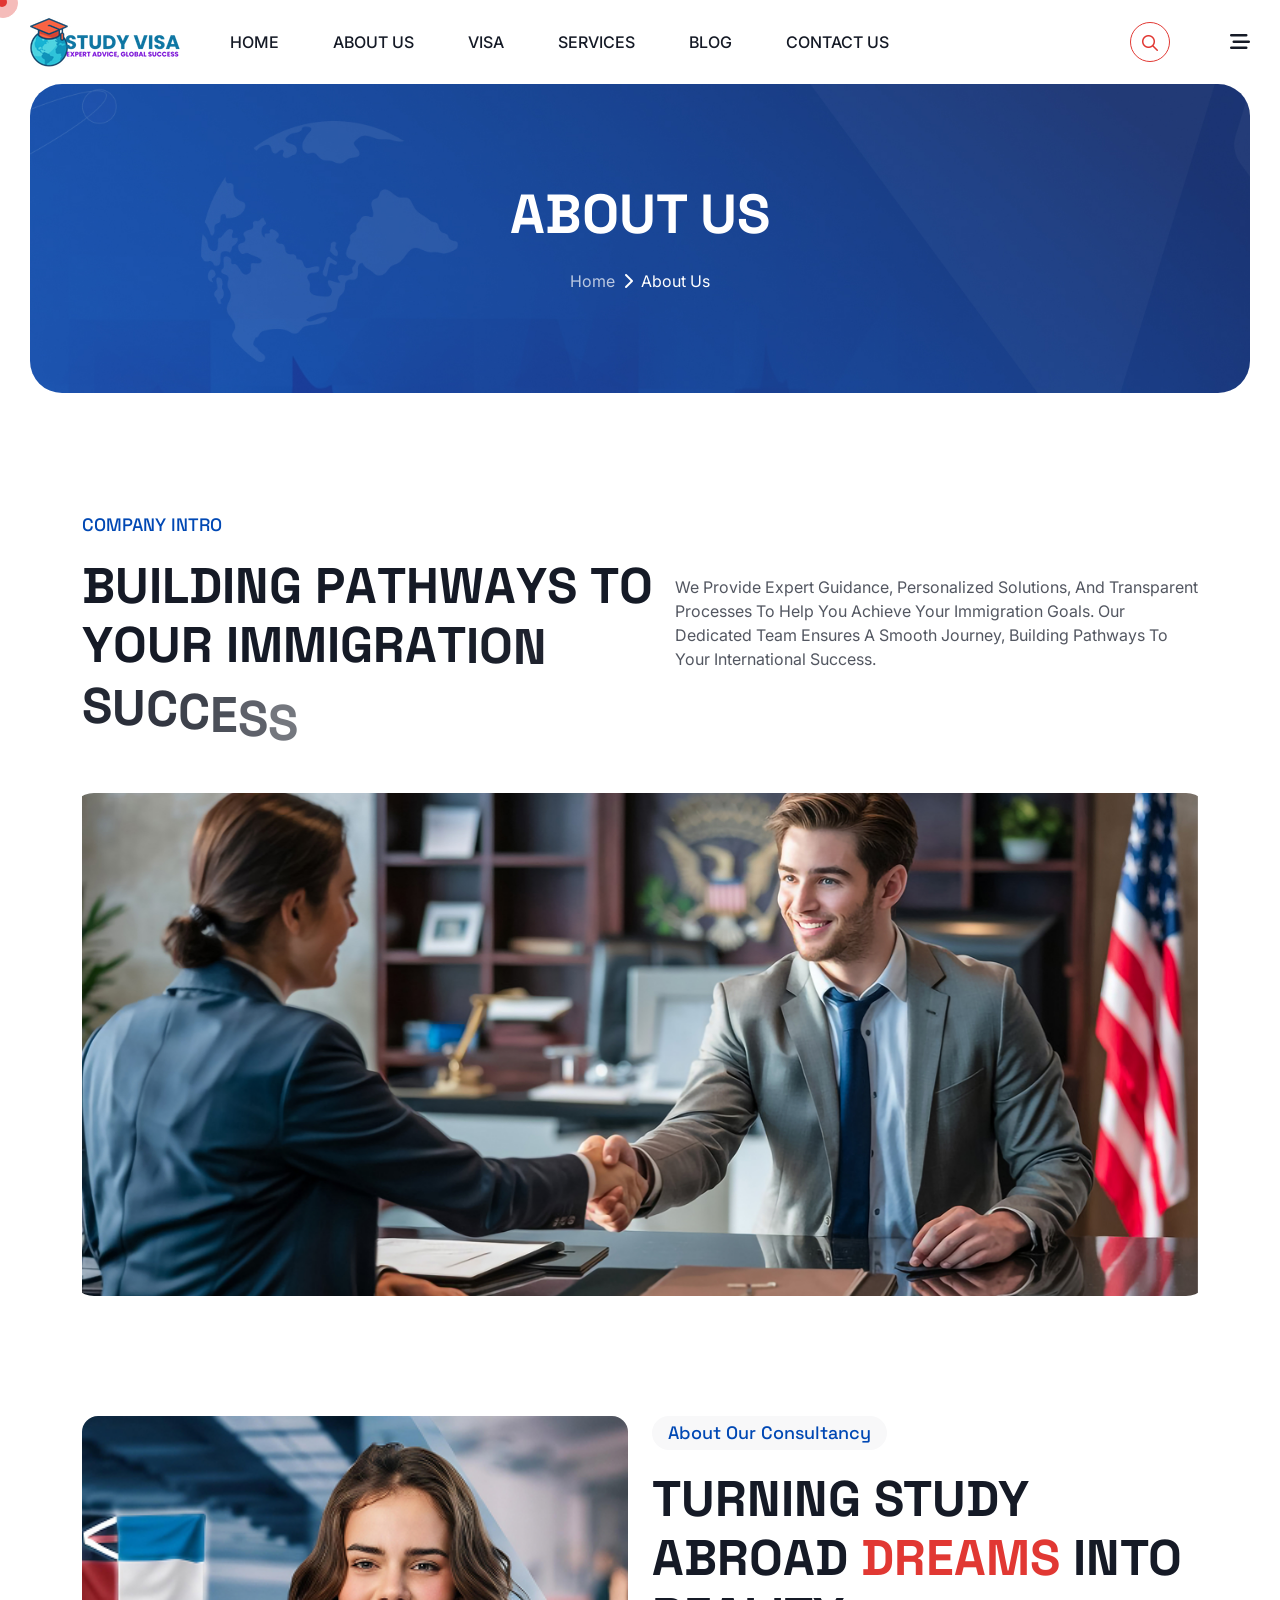
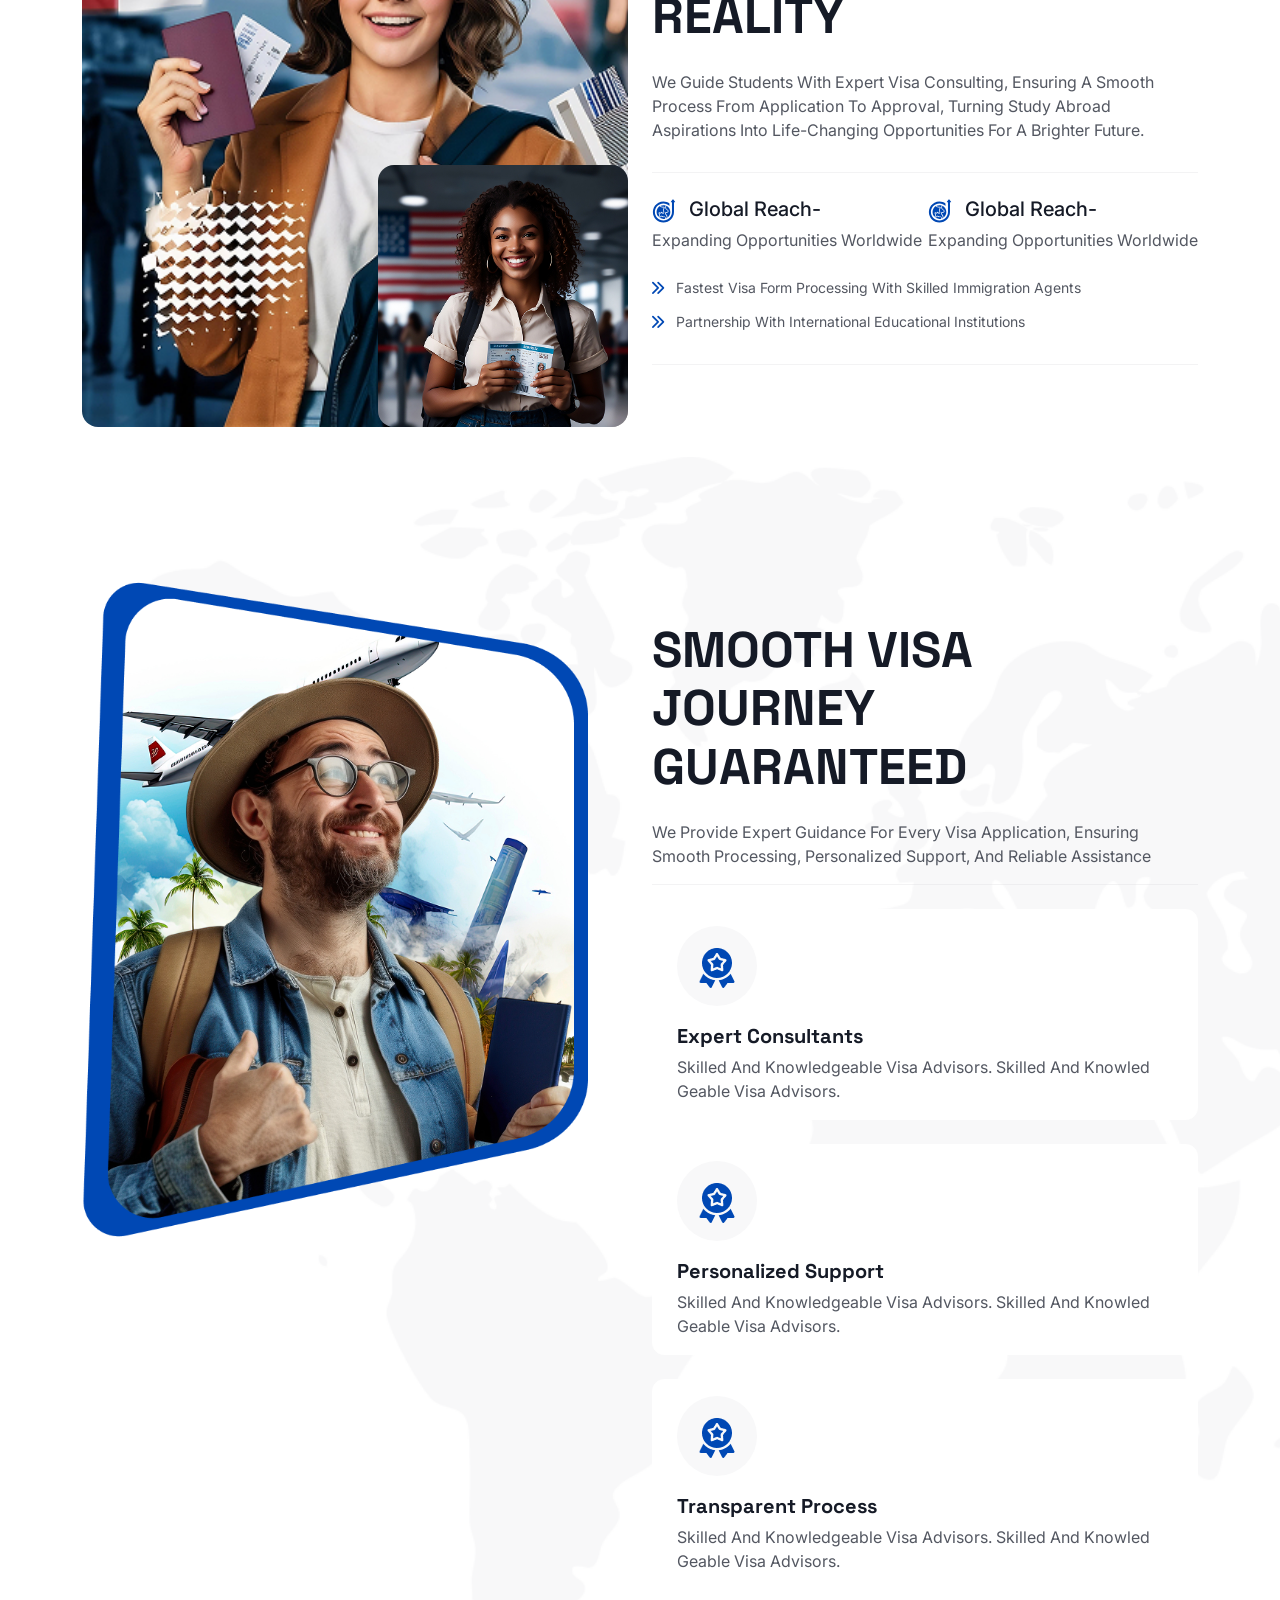
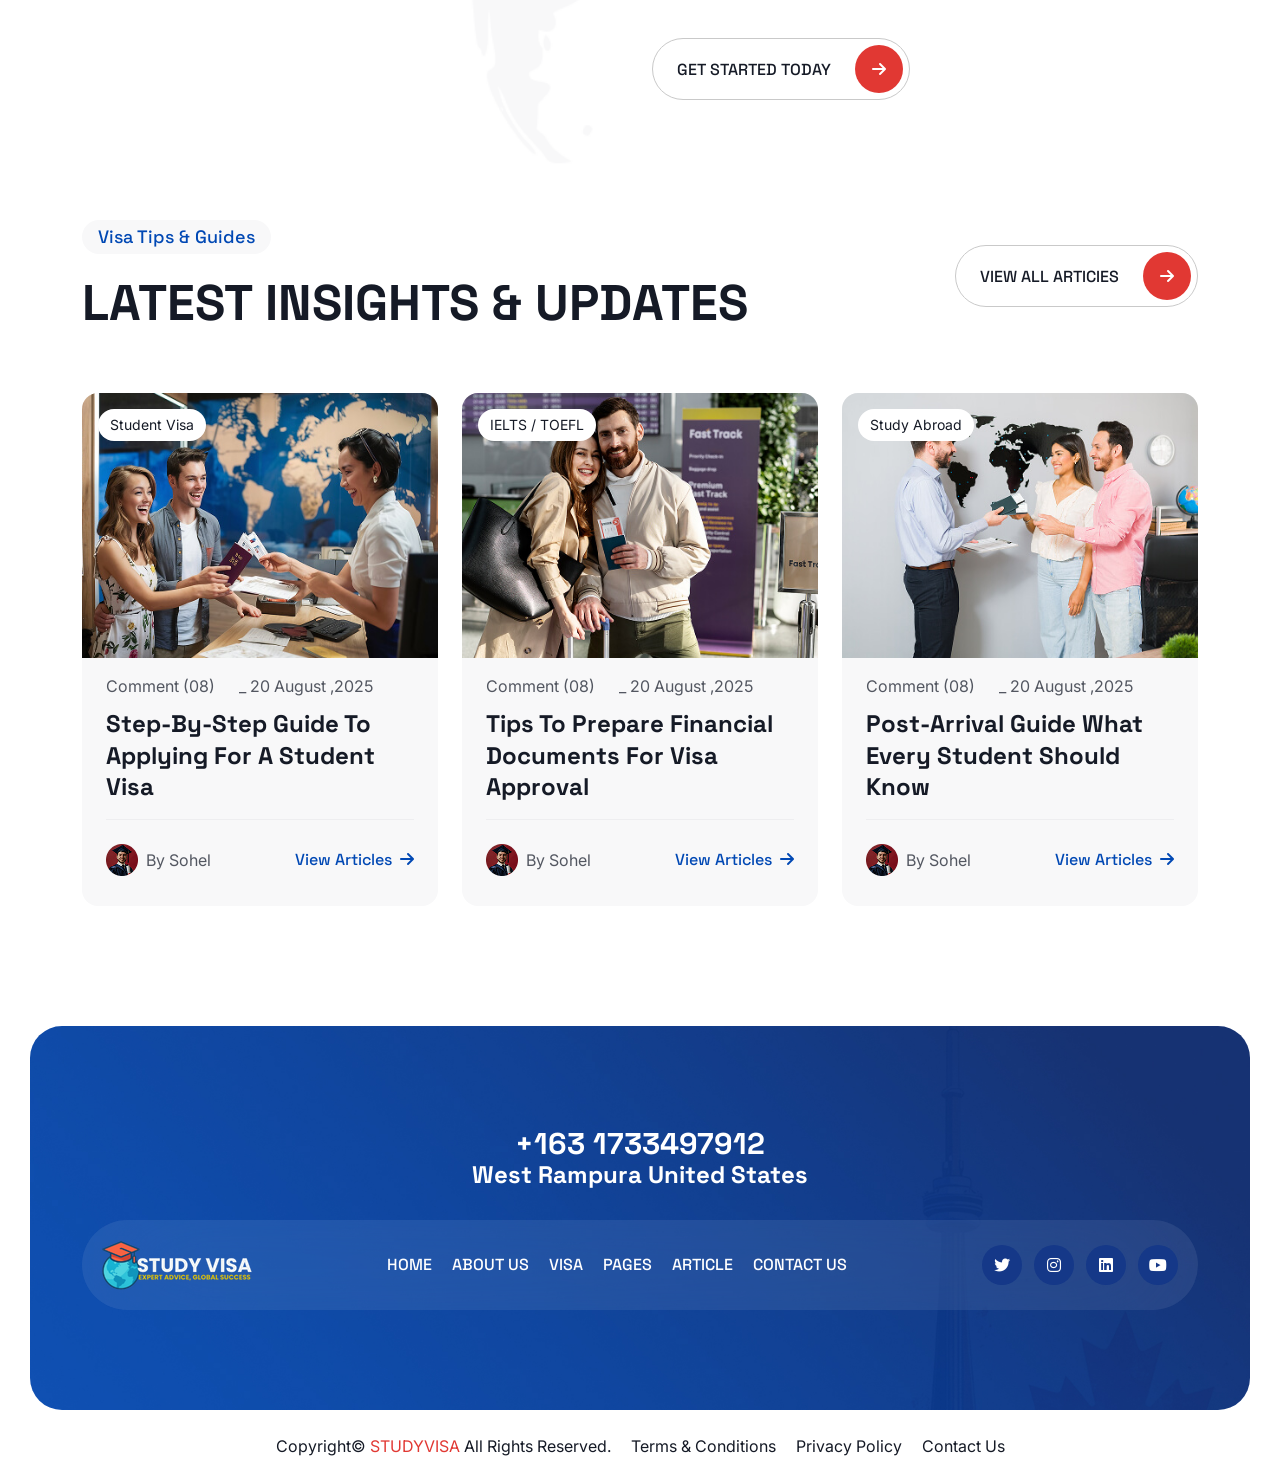
==== commit 26bba2f9: "Update about.html" ====
--- a/about.html
+++ b/about.html
@@ -584,9 +584,9 @@
                         <div class="col-xl-12">
                             <div class="footer-item">
                                 <h2>
-                                    <a href="tel:+16336547896">+163 3654 7896</a>
+                                    <a href="tel:+16336547896">+163 1733497912</a>
                                 </h2>
-                                <h2 class="text">69 Street, 5th AvenueLA, United States</h2>
+                                <h2 class="text">West Rampura United States</h2>
                                 <div class="footer-list-item">
                                     <a href="index.html">
                                         <img src="assets/img/logo/white-logo.png" alt="img">
@@ -630,7 +630,7 @@
             <div class="container">
                 <div class="footer-wrapper">
                     <p>
-                        Copyright© <span>GRAMENTHEME</span> All Rights Reserved.
+                        Copyright© <span>STUDYVISA</span> All Rights Reserved.
                     </p>
                     <ul class="bottom-list">
                         <li>
@@ -682,4 +682,4 @@
         <script src="assets/js/main.js"></script>
     </body>
 
-</html>+</html>
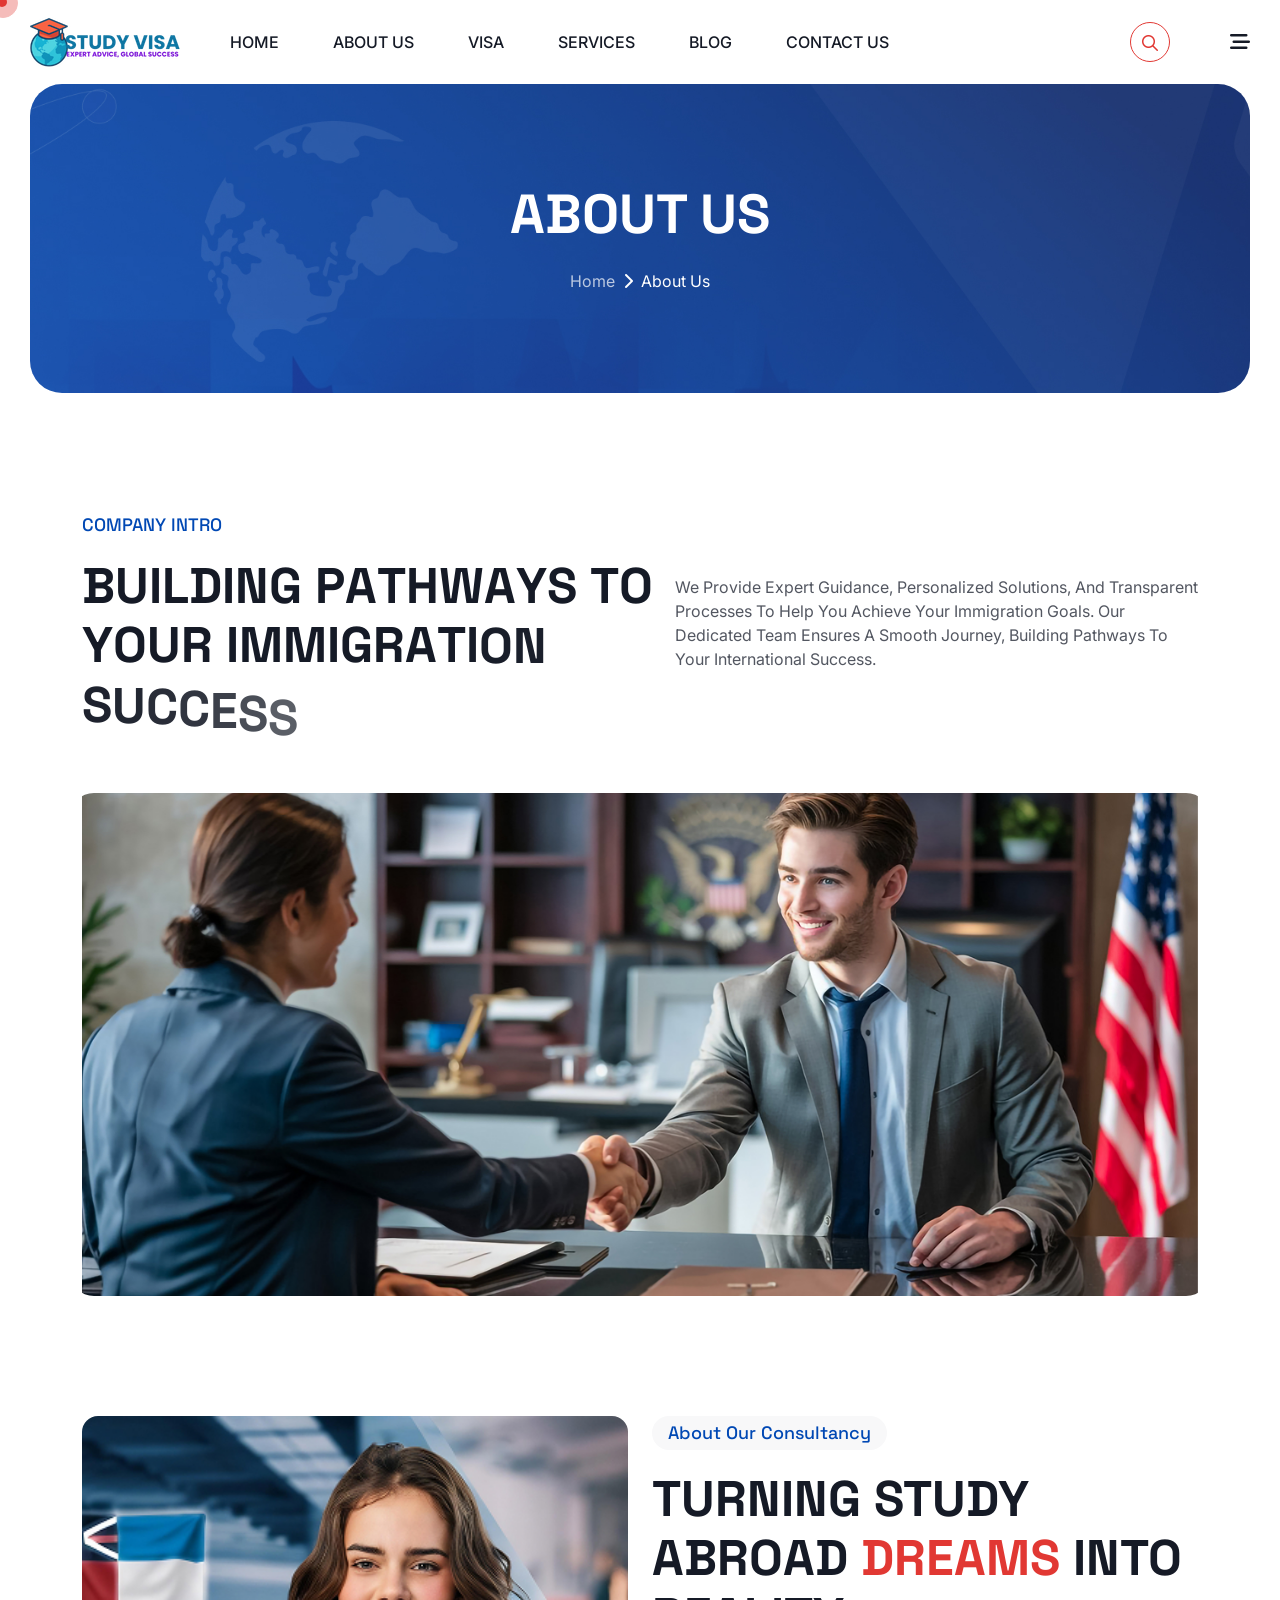
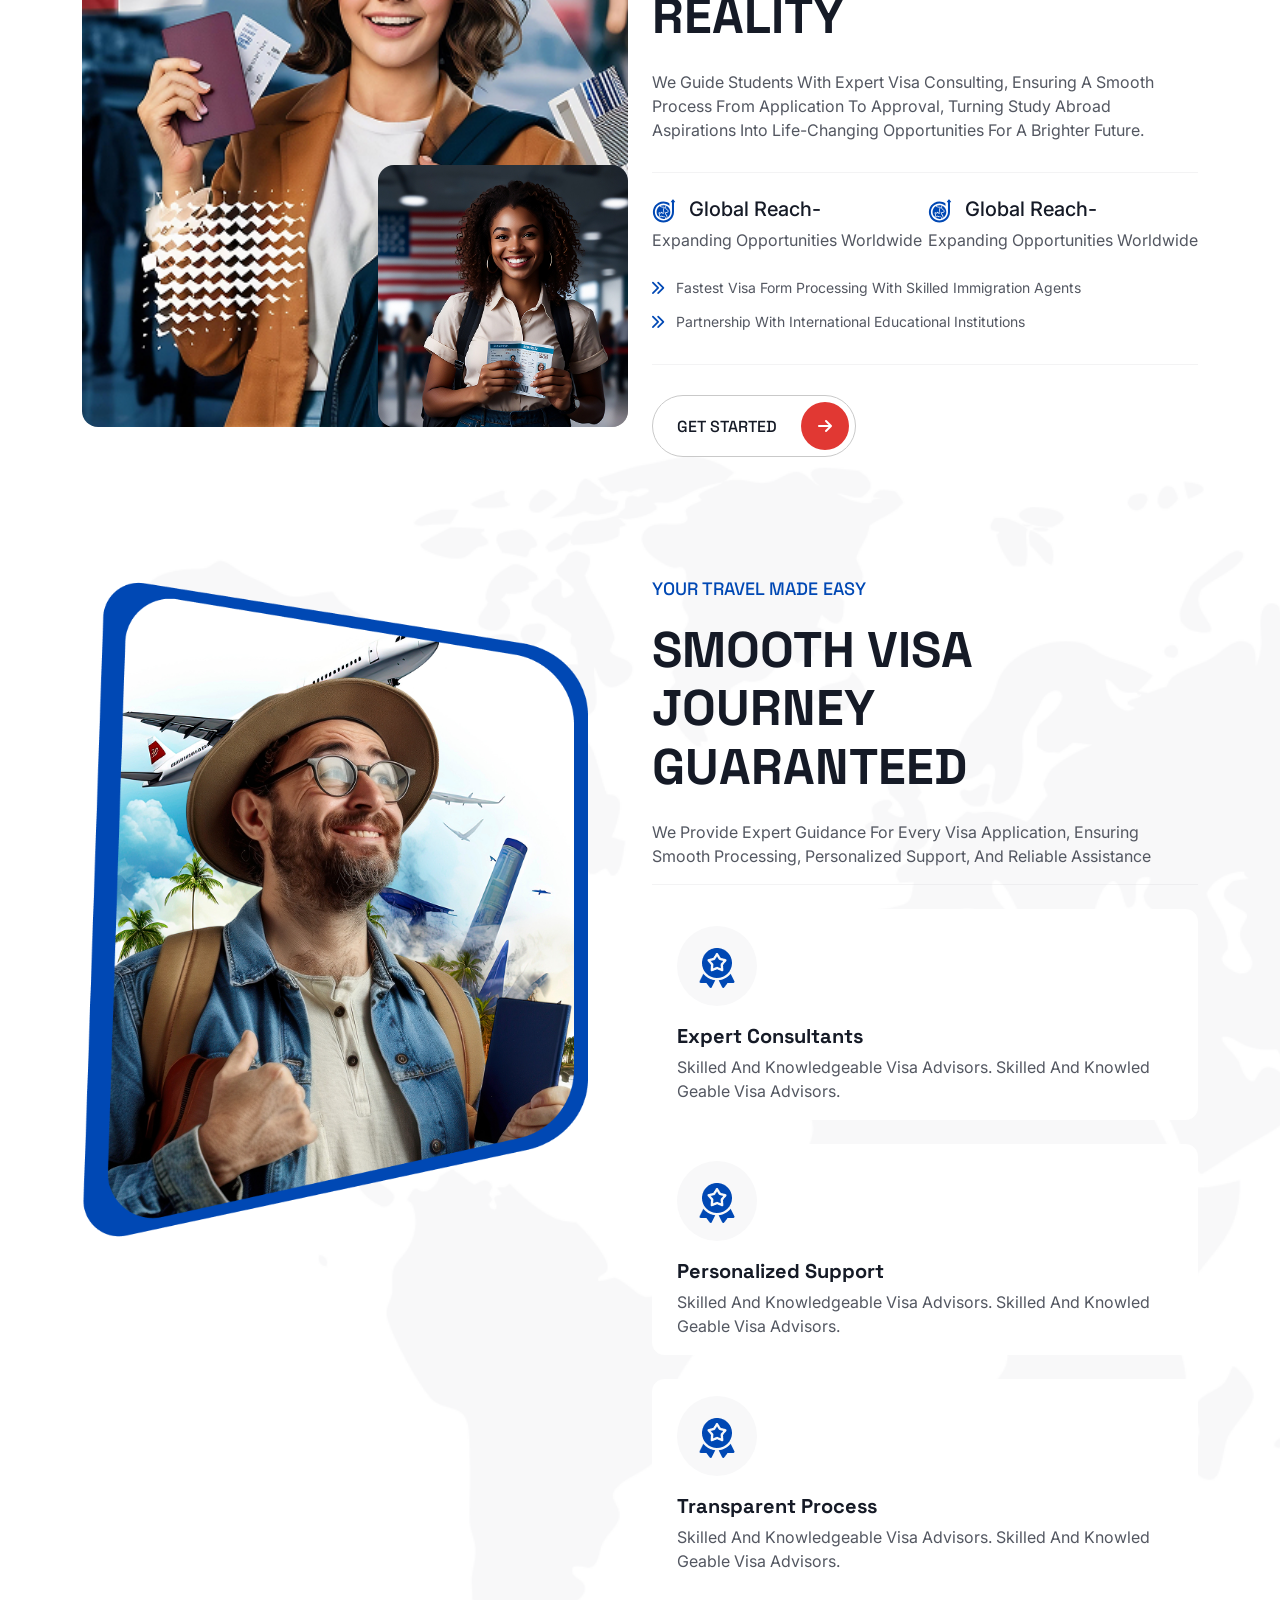
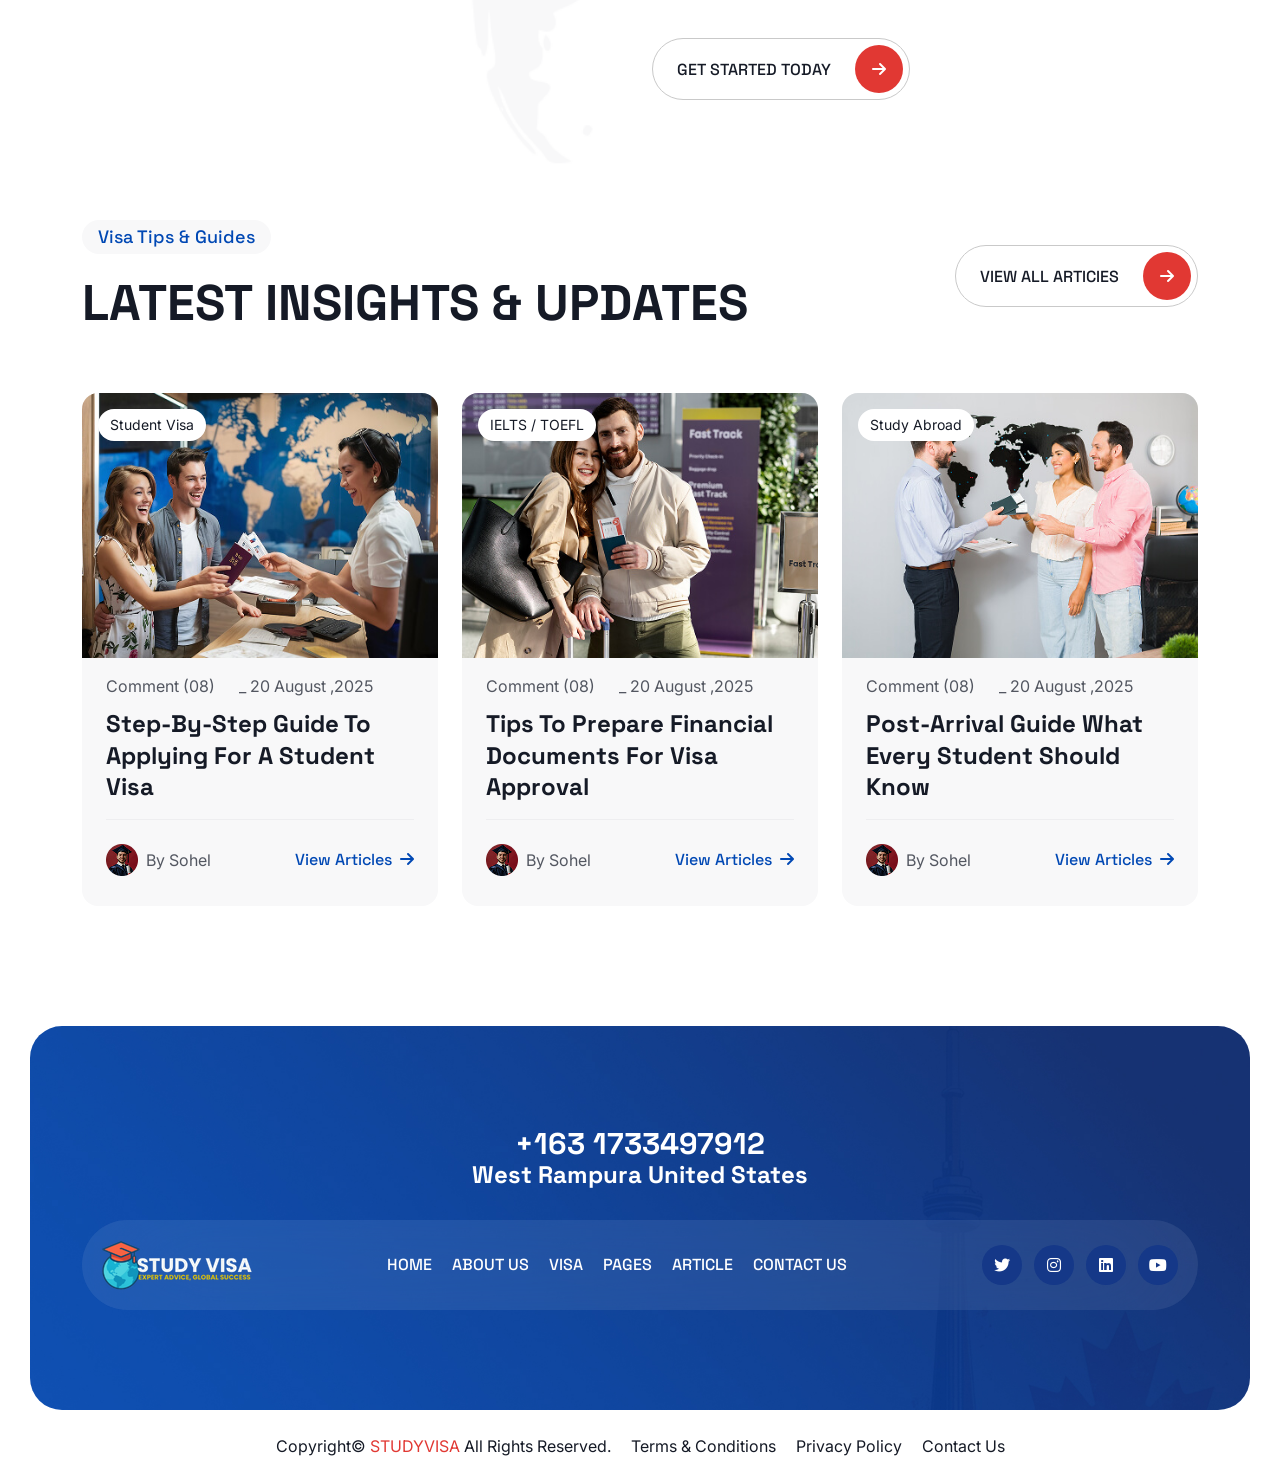
==== commit 57bbdedc: "Update about.html" ====
--- a/about.html
+++ b/about.html
@@ -153,8 +153,8 @@
             </div>
         </div>
 
-        <!-- Offcanvas Area Start -->
-        <div class="fix-area">
+      <!-- Offcanvas Area Start -->
+         <div class="fix-area">
             <div class="offcanvas__info">
                 <div class="offcanvas__wrapper">
                     <div class="offcanvas__content">
@@ -171,7 +171,7 @@
                             </div>
                         </div>
                         <p class="text d-none d-xl-block">
-                            Nullam dignissim, ante scelerisque the  is euismod fermentum odio sem semper the is erat, a feugiat leo urna eget eros. Duis Aenean a imperdiet risus.
+                            As study visa consultants, we guide students about the complexities of studying abroad. We give personal advice on university selection, admission processes, and embassy requirements to increase the chances of visa approval.
                         </p>
                         <div class="mobile-menu fix mb-3"></div>
                         <div class="offcanvas__contact d-xl-block">
@@ -182,7 +182,7 @@
                                         <i class="fal fa-map-marker-alt"></i>
                                     </div>
                                     <div class="offcanvas__contact-text">
-                                        <a target="_blank" href="#">Main Street, Melbourne, Australia</a>
+                                        <a target="_blank" href="#">West Rampura, Australia</a>
                                     </div>
                                 </li>
                                 <li class="d-flex align-items-center">
@@ -190,7 +190,7 @@
                                         <i class="fal fa-envelope"></i>
                                     </div>
                                     <div class="offcanvas__contact-text">
-                                        <a href="mailto:info@example.com"><span class="mailto:info@example.com">info@example.com</span></a>
+                                        <a href="mailto:info@example.com"><span class="mailto:info@example.com">info@studyvisa.com</span></a>
                                     </div>
                                 </li>
                                 <li class="d-flex align-items-center">
@@ -206,7 +206,7 @@
                                         <i class="far fa-phone"></i>
                                     </div>
                                     <div class="offcanvas__contact-text">
-                                        <a href="tel:+11002345909">+11002345909</a>
+                                        <a href="tel:+11002345909">+163 1733497912</a>
                                     </div>
                                 </li>
                             </ul>
@@ -221,7 +221,7 @@
                 </div>
             </div>
         </div>
-        <div class="offcanvas__overlay"></div> 
+        <div class="offcanvas__overlay"></div>
        
         <!-- Header Section Start -->
          <header id="header-sticky" class="header-1">
--- a/assets/css/main.css
+++ b/assets/css/main.css
@@ -1,11 +1,10 @@
 @charset "UTF-8";
 /*
 Theme Name: Visaway 
-Author: Gramentheme
-Author URI: https://themeforest.net/user/Gramentheme/portfolio
-Description: Visaway – Immigration & Visa Consulting HTML Template
-Service Html Template 
-Version: 1.0.0
+Author: Mizanul Kais
+Author URI: https://github.com/webdeveloperkais
+Description: Visaway – Immigration & Visa Consulting
+Version: 1.0.2
 */
 /*CSS Table Of Content Ends Here*/
 /*
@@ -8722,4 +8721,4 @@
 }
 .country-details-wrapper .country-details-sideber .visa-contact-box .content .icon-item .cont h6 a {
   color: var(--white);
-}/*# sourceMappingURL=main.css.map */+}/*# sourceMappingURL=main.css.map */
